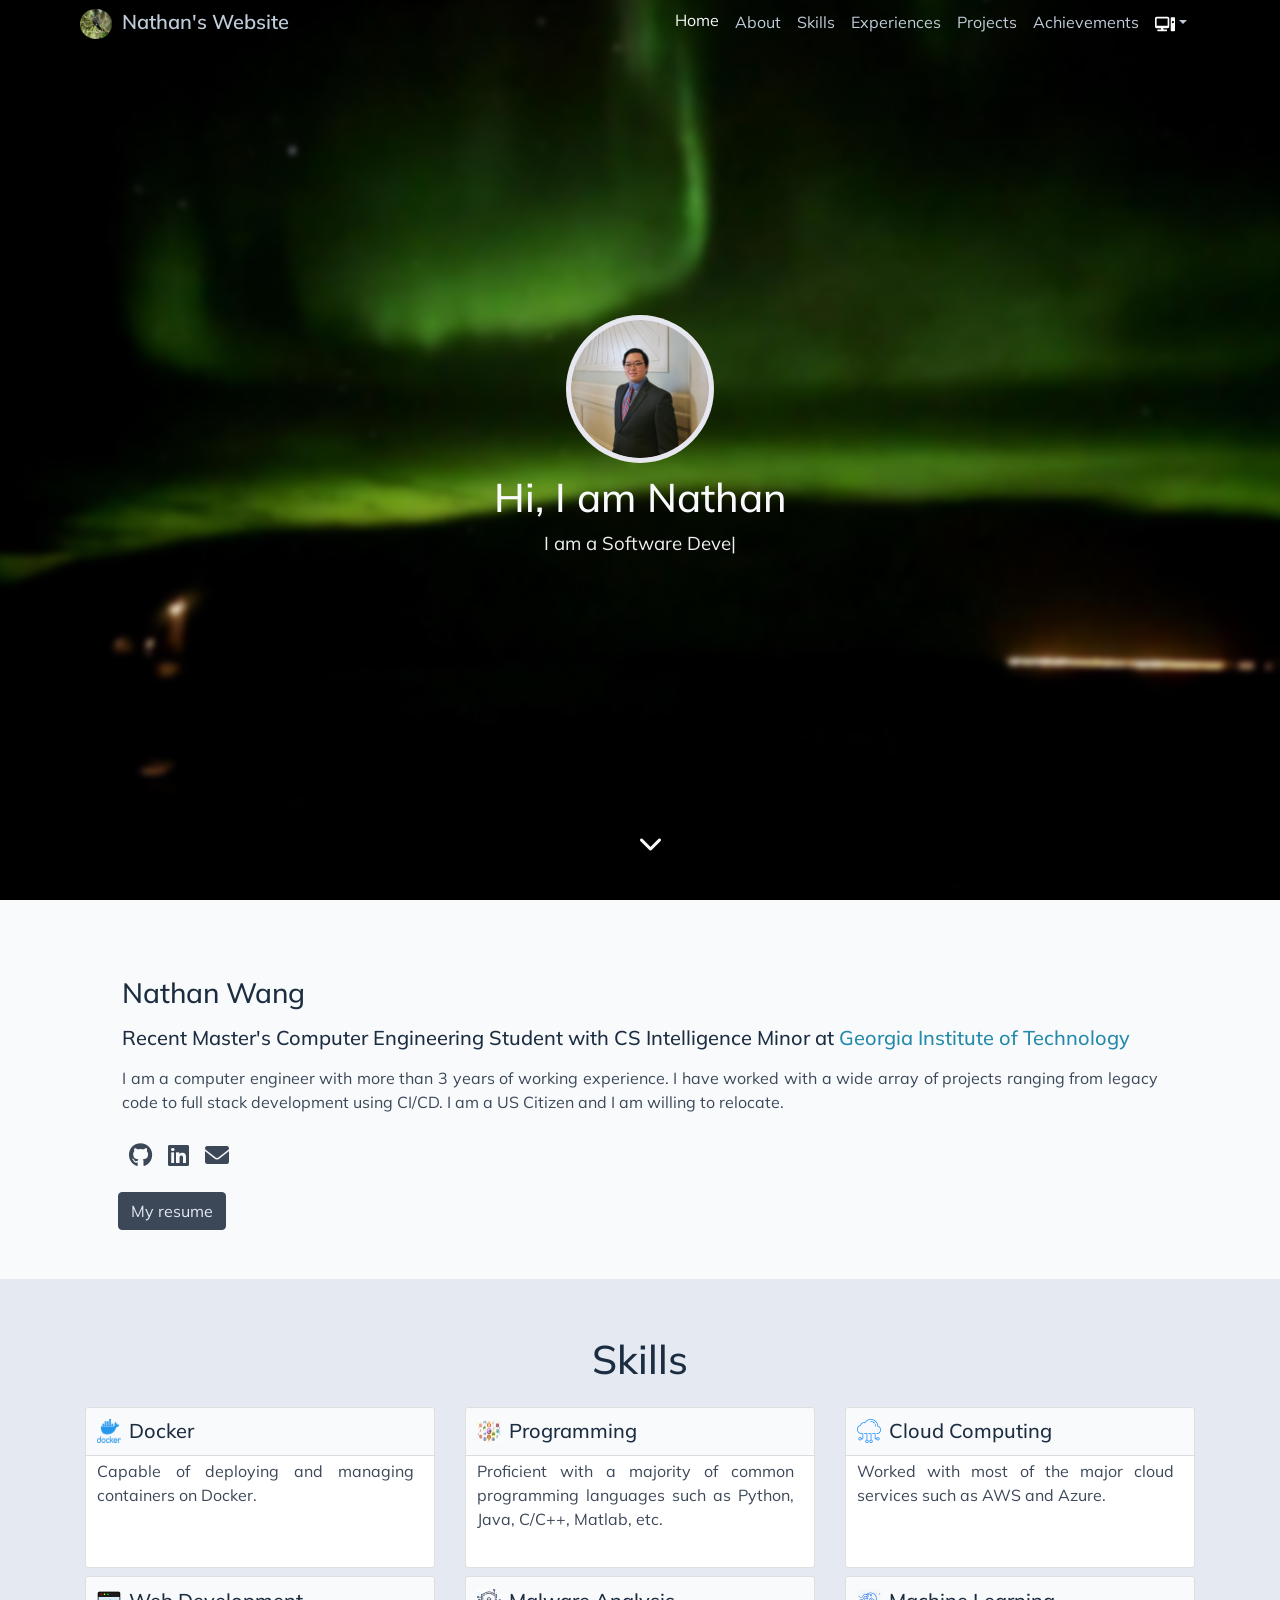
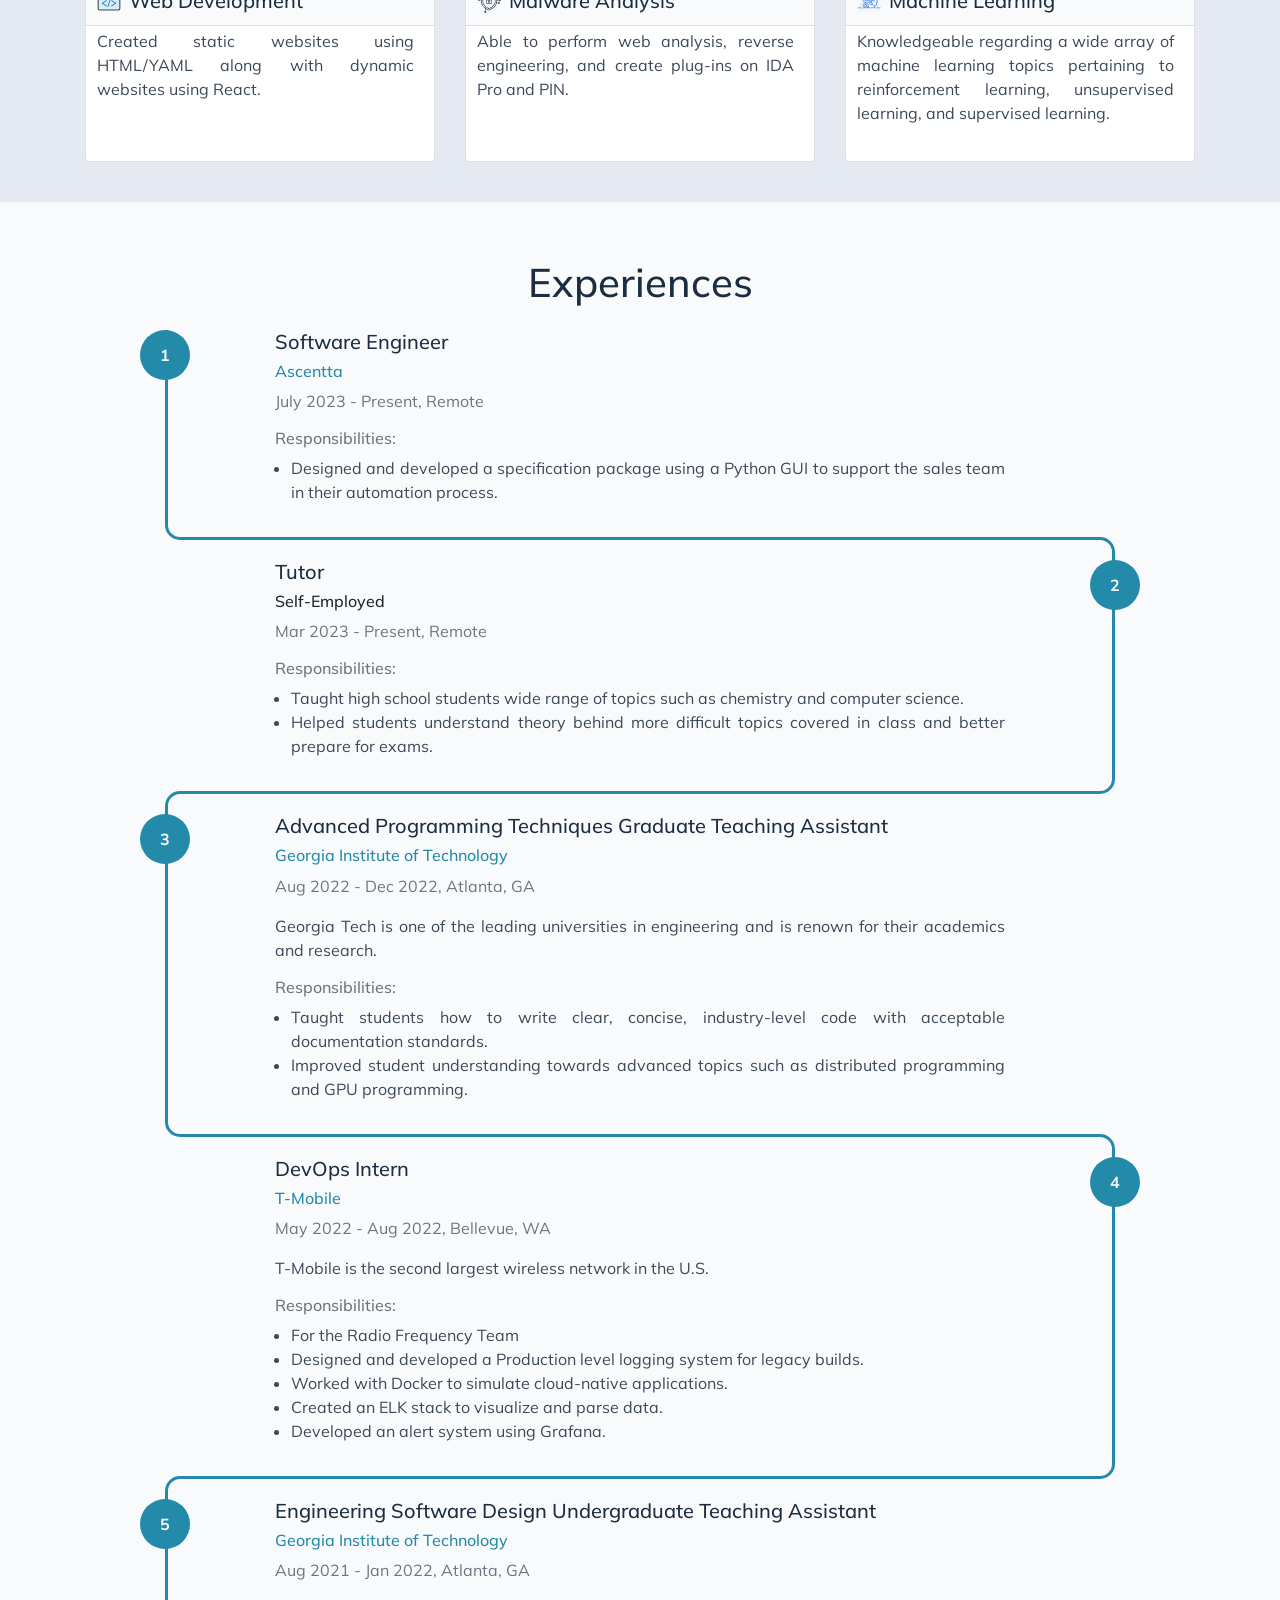
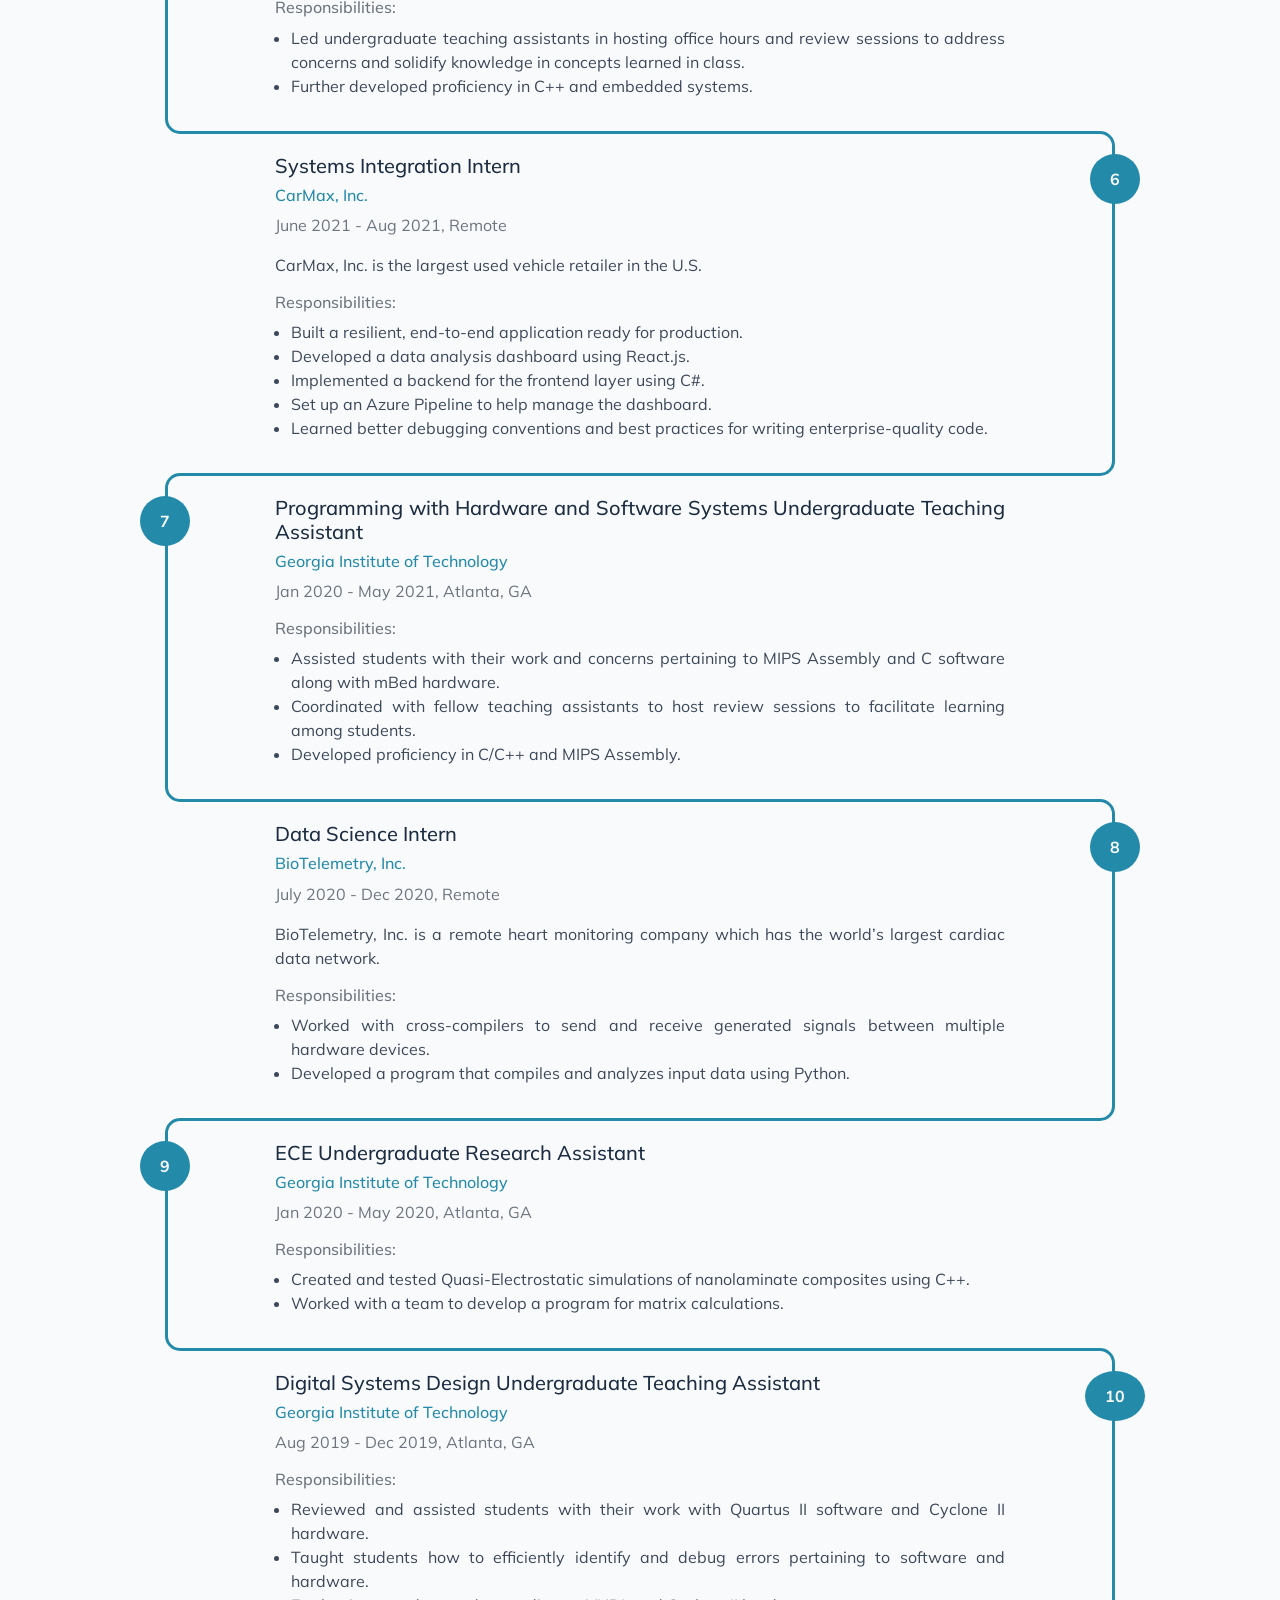
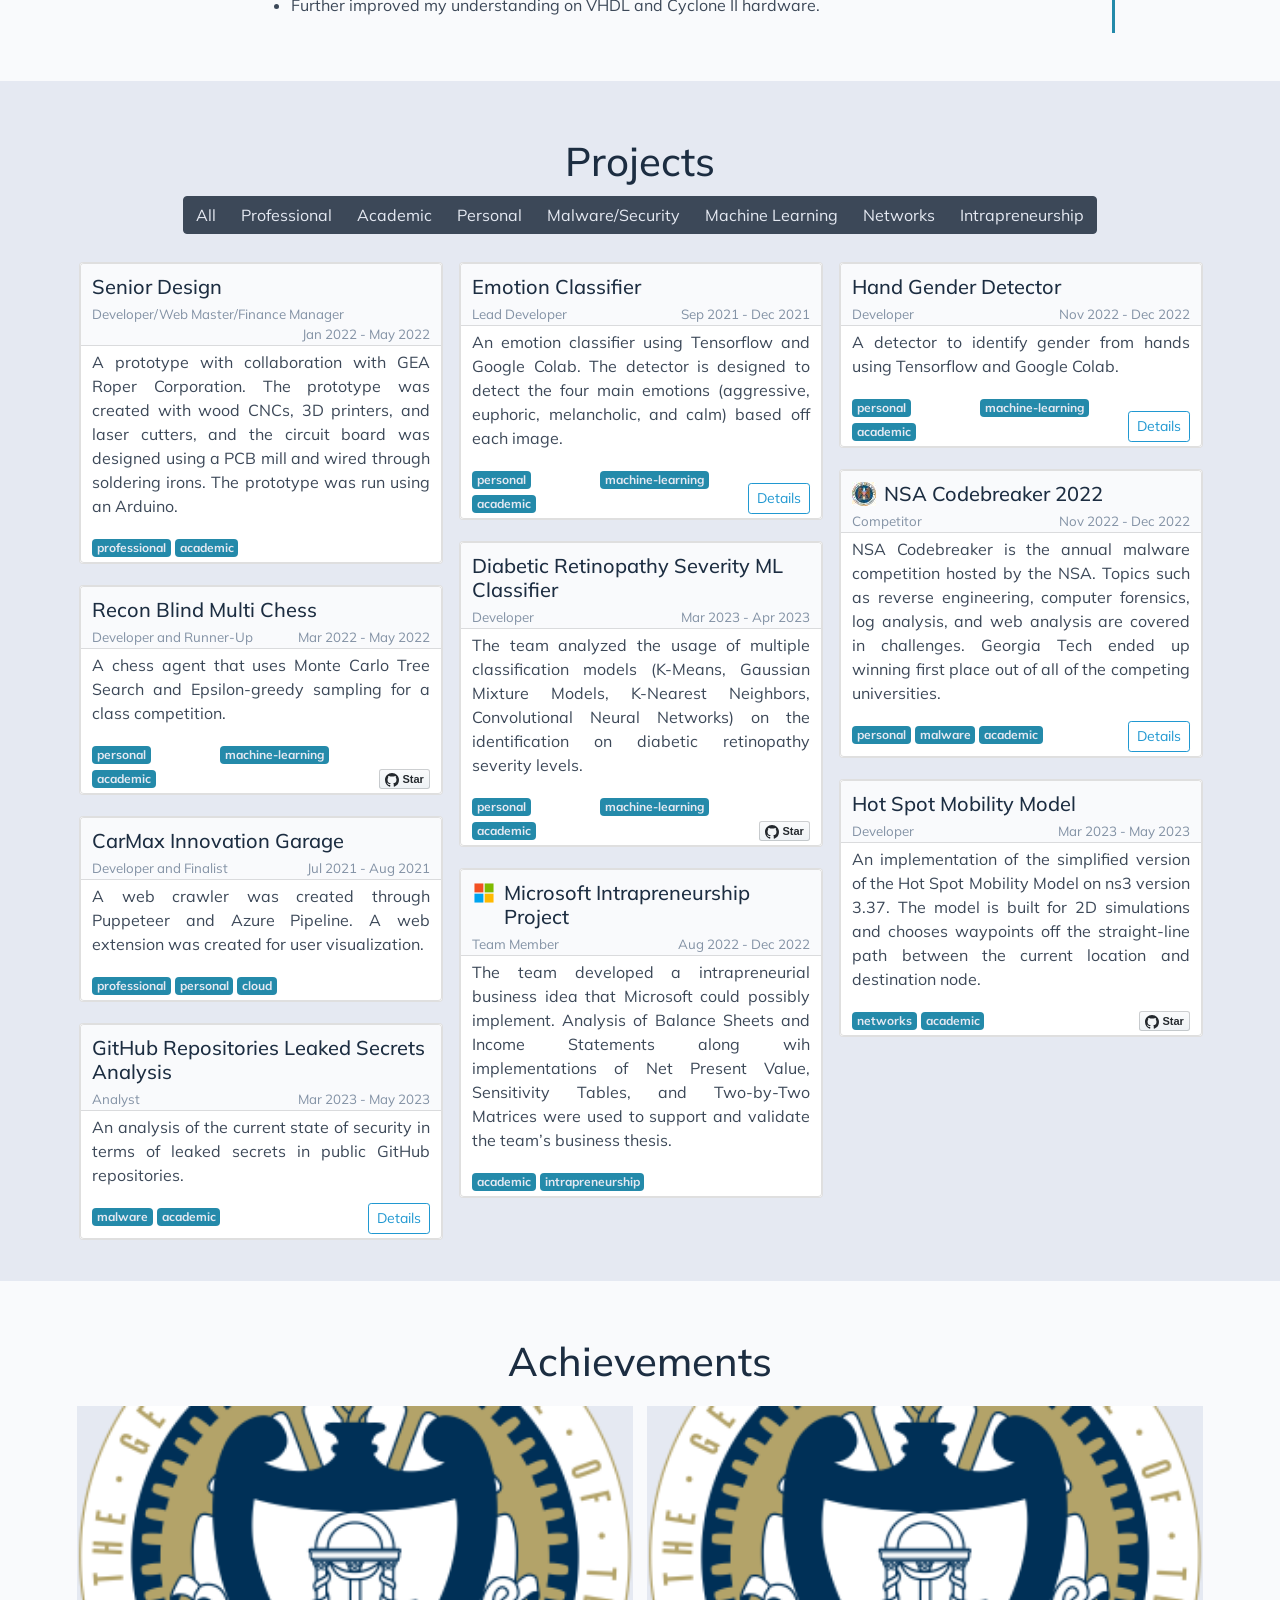
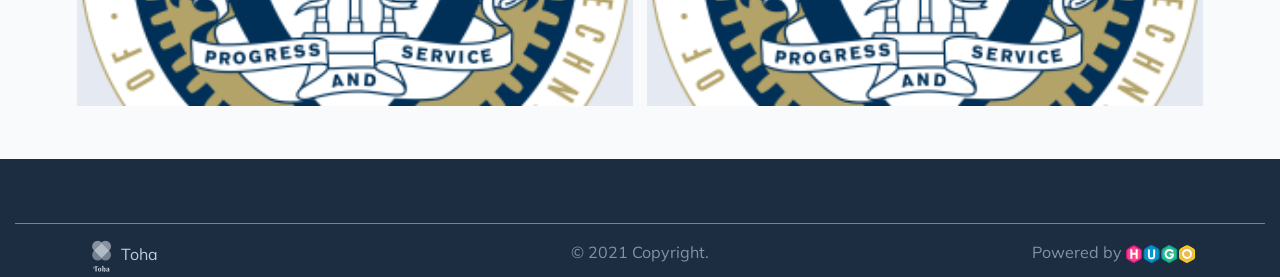
==== index.html @ 693c5c73 "deploy: 61452f3cb248d9420b9d57456818d7041def60a8" ====
<!doctype html><html lang=en><head><meta name=generator content="Hugo 0.77.0"><title>Nathan's Website</title><meta name=description content="Website of Nathan Wang."><meta charset=utf-8><meta name=viewport content="width=device-width,initial-scale=1"><meta http-equiv=x-ua-compatible content="ie=edge"><link rel=stylesheet href=/css/bootstrap.min.css><link rel=stylesheet href=/css/layouts/main.css><link rel=stylesheet href=/css/navigators/navbar.css><link rel=stylesheet href=/css/plyr.css><link rel=stylesheet href=/css/flag-icon.min.css><link rel=stylesheet href="https://fonts.googleapis.com/css2?family=Muli:wght@300;400;500;600"><link rel=stylesheet href=/fontawesome/css/all.min.css><link rel=stylesheet href=/css/colortheme/colortheme.css><meta property="og:title" content="Nathan's Website"><meta property="og:type" content="website"><meta property="og:description" content="Website of Nathan Wang."><meta property="og:image" content="https://hugo-toha.github.io/images/NathanWang.png"><meta property="og:url" content="https://hugo-toha.github.io"><link rel=stylesheet href=/css/sections/home.css><link rel=stylesheet href=/css/sections/about.css><link rel=stylesheet href=/css/sections/skills.css><link rel=stylesheet href=/css/sections/experiences.css><link rel=stylesheet href=/css/sections/education.css><link rel=stylesheet href=/css/sections/projects.css><link rel=stylesheet href=/css/sections/recent-posts.css><link rel=stylesheet href=/css/sections/achievements.css><link rel=stylesheet href=/css/sections/accomplishments.css><link rel=stylesheet href=/css/sections/publications.css><link rel=stylesheet href=/css/style.css></head><body data-spy=scroll data-target=#top-navbar data-offset=100><nav class="navbar navbar-expand-xl top-navbar initial-navbar" id=top-navbar><div class=container><a class=navbar-brand href=/><img src=/images/Logo_hudbcbc027f561d0ef7b8ae7f71f9dc200_5553279_42x0_resize_box_2.png id=logo alt=Logo>
Nathan's Website</a>
<button class="navbar-toggler navbar-dark" id=navbar-toggler type=button data-toggle=collapse data-target=#top-nav-items aria-label=menu>
<span class=navbar-toggler-icon></span></button><div class="collapse navbar-collapse dynamic-navbar" id=top-nav-items><ul class="navbar-nav ml-auto"><li class=nav-item><a class=nav-link href=#home>Home</a></li><li class=nav-item><a class=nav-link href=#about>About</a></li><li class=nav-item><a class=nav-link href=#skills>Skills</a></li><li class=nav-item><a class=nav-link href=#experiences>Experiences</a></li><li class=nav-item><a class=nav-link href=#projects>Projects</a></li><li class=nav-item><a class=nav-link href=#achievements>Achievements</a></li><li class="nav-item dropdown"><div id=theme-initialization style=display:none default-theme=system></div><a class="nav-link dropdown-toggle" href=# id=themeSelector role=button data-toggle=dropdown aria-haspopup=true aria-expanded=false><img id=navbar-theme-icon-svg src=/icons/moon-svgrepo-com.svg width=20></a><div class="dropdown-menu dropdown-menu-icons-only" aria-labelledby=themeSelector><a class="dropdown-item nav-link" href=# onclick=enableLightTheme()><img class=menu-icon-center src=/icons/sun-svgrepo-com.svg width=20></a>
<a class="dropdown-item nav-link" href=# onclick=enableDarkTheme()><img class=menu-icon-center src=/icons/moon-svgrepo-com.svg width=20></a>
<a class="dropdown-item nav-link" href=# onclick=useSystemTheme()><img class=menu-icon-center src=/icons/computer-svgrepo-com.svg width=20></a></div></li></ul></div></div><img src=/images/Logo_hudbcbc027f561d0ef7b8ae7f71f9dc200_5553279_42x0_resize_box_2.png class=d-none id=main-logo alt=Logo>
<img src=/images/Logo_hudbcbc027f561d0ef7b8ae7f71f9dc200_5553279_42x0_resize_box_2.png class=d-none id=inverted-logo alt="Inverted Logo"></nav><div class="container-fluid home" id=home><style>#homePageBackgroundImageDivStyled{background-image:url(/images/Background_hud86f7923899b828c5a2c0a5d57c6de98_749565_500x0_resize_q75_box.jpg)}@media(min-width:500px) and (max-width:800px){#homePageBackgroundImageDivStyled{background-image:url(/images/Background_hud86f7923899b828c5a2c0a5d57c6de98_749565_800x0_resize_q75_box.jpg)}}@media(min-width:801px) and (max-width:1200px){#homePageBackgroundImageDivStyled{background-image:url(/images/Background_hud86f7923899b828c5a2c0a5d57c6de98_749565_1200x0_resize_q75_box.jpg)}}@media(min-width:1201px) and (max-width:1500px){#homePageBackgroundImageDivStyled{background-image:url(/images/Background_hud86f7923899b828c5a2c0a5d57c6de98_749565_1500x0_resize_q75_box.jpg)}}@media(min-width:1501px){#homePageBackgroundImageDivStyled{background-image:url(/images/Background.jpg)}}</style><span class=on-the-fly-behavior></span><div id=homePageBackgroundImageDivStyled class="background container-fluid"></div><div class="container content text-center"><img src=/images/NathanWang_hu78671f4b8128017d5347c42bbc5263cf_1202153_148x148_fit_box_2.png class="rounded-circle mx-auto d-block img-fluid" alt="Author Image"><h1 class=greeting>Hi, I am Nathan</h1><div class=typing-carousel><span id=ityped class=ityped></span><span class=ityped-cursor></span></div><ul id=typing-carousel-data><li>I am a Software Developer</li><li>I designed with Full Stack</li><li>I worked with System Integrations</li><li>I deployed with Cloud Services</li><li>I am proficient with Reverse Malware Techniques</li></ul><a href=#about aria-label="Read More - Nathan"><i class="arrow bounce fa fa-chevron-down"></i></a></div></div><div class="container-fluid section-holder d-flex bg-white"><div class="container anchor p-lg-5 about-section" id=about><div class="row pt-sm-2 pt-md-4 align-self-center"><div class=col-sm-12><h3 class=p-1>Nathan Wang</h3><h5 class=p-1>Recent Master's Computer Engineering Student with CS Intelligence Minor
at <a href=https://www.ece.gatech.edu title="Georgia Institute of Technology" target=_blank rel=noopener>Georgia Institute of Technology</a></h5><p class="p-1 text-justify">I am a computer engineer with more than 3 years of working experience. I have worked with a wide array of projects ranging from legacy code to full stack development using CI/CD. I am a US Citizen and I am willing to relocate.</p><div class="text-container ml-auto"><ul class="social-link d-flex"><li><a href=https://github.com/Nathan-Wang-GT title=Github target=_blank rel=noopener><i class="fab fa-github"></i></a></li><li><a href=https://www.linkedin.com/in/nathanwang-gt/ title=LinkedIn target=_blank rel=noopener><i class="fab fa-linkedin"></i></a></li><li><a href=mailto:nywang08@gmail.com title=Email target=_blank rel=noopener><i class="fa-solid fa-envelope"></i></a></li></ul></div><a href=/Nathans_One_Page_Resume.pdf title="My resume" target=#><button class="btn btn-dark">My resume</button></a></div><div class="col-sm-6 pt-5 pl-md-4 pl-sm-3 pt-sm-0"><div class=row></div></div></div></div></div><div class="container-fluid section-holder d-flex bg-dimmed"><div class="container-fluid anchor pb-5 skills-section"><h1 class=text-center><span id=skills></span>Skills</h1><div class="container d-flex-block"><div class=row id=primary-skills><div class="col-xs-12 col-sm-6 col-lg-4 pt-2"><a class=skill-card-link href=https://www.docker.com title=Docker target=_blank rel=noopener><div class=card><div class="card-head d-flex"><img class=card-img-xs src=/images/Docker_hu205ab5fb047acea019d2e0c21ff2c6b4_13580_24x24_fit_box_2.png alt=Docker><h5 class=card-title>Docker</h5></div><div class=card-body><p class=card-text>Capable of deploying and managing containers on Docker.</p></div></div></a></div><div class="col-xs-12 col-sm-6 col-lg-4 pt-2"><a class=skill-card-link><div class=card><div class="card-head d-flex"><img class=card-img-xs src=/images/Programming_hu1ded4c0a1ec1d1b07ca395a798425734_158536_24x24_fit_q75_box.jpeg alt=Programming><h5 class=card-title>Programming</h5></div><div class=card-body><p class=card-text>Proficient with a majority of common programming languages such as Python, Java, C/C++, Matlab, etc.</p></div></div></a></div><div class="col-xs-12 col-sm-6 col-lg-4 pt-2"><a class=skill-card-link><div class=card><div class="card-head d-flex"><img class=card-img-xs src=/images/Cloud_hud48e4de5080f2c0ce5cfa5ad3ae06734_7783_24x24_fit_box_2.png alt="Cloud Computing"><h5 class=card-title>Cloud Computing</h5></div><div class=card-body><p class=card-text>Worked with most of the major cloud services such as AWS and Azure.</p></div></div></a></div><div class="col-xs-12 col-sm-6 col-lg-4 pt-2"><a class=skill-card-link><div class=card><div class="card-head d-flex"><img class=card-img-xs src=/images/WebDev_hu0828e7cbbac292b930ea31346b7b7478_7835_24x24_fit_box_2.png alt="Web Development"><h5 class=card-title>Web Development</h5></div><div class=card-body><p class=card-text>Created static websites using HTML/YAML along with dynamic websites using React.</p></div></div></a></div><div class="col-xs-12 col-sm-6 col-lg-4 pt-2"><a class=skill-card-link><div class=card><div class="card-head d-flex"><img class=card-img-xs src=/images/Malware_hu7c3342d6520ed873b6c47b6ab093b657_5782_24x24_fit_q75_box.jpg alt="Malware Analysis"><h5 class=card-title>Malware Analysis</h5></div><div class=card-body><p class=card-text>Able to perform web analysis, reverse engineering, and create plug-ins on IDA Pro and PIN.</p></div></div></a></div><div class="col-xs-12 col-sm-6 col-lg-4 pt-2"><a class=skill-card-link><div class=card><div class="card-head d-flex"><img class=card-img-xs src=/images/ml_hu7ebead2c77cc476a7078fa34aefa5957_58884_24x24_fit_box_2.png alt="Machine Learning"><h5 class=card-title>Machine Learning</h5></div><div class=card-body><p class=card-text>Knowledgeable regarding a wide array of machine learning topics pertaining to reinforcement learning, unsupervised learning, and supervised learning.</p></div></div></a></div></div></div></div></div><div class="container-fluid section-holder d-flex bg-white"><div class="container-fluid anchor pb-5 experiences-section"><h1 class=text-center><span id=experiences></span>Experiences</h1><div class="container timeline text-justify"><div class="row align-items-center d-flex"><div class="col-1 col-lg-2 text-center vertical-line d-inline-flex justify-content-center"><div class="circle font-weight-bold">1</div></div><div class="col-10 col-lg-8"><div class=experience-entry-heading><h5>Software Engineer</h5><h6><a href=https://www.ascentta.com title=Ascentta target=_blank rel=noopener>Ascentta</a></h6><p class=text-muted>July 2023 - Present,
Remote</p></div><p></p><h6 class=text-muted>Responsibilities:</h6><ul class=justify-content-around><li>Designed and developed a specification package using a Python GUI to support the sales team in their automation process.</li></ul></div></div><div class="row horizontal-line"><div class="col-1 col-lg-2 timeline-side-div"><div class=corner></div></div><div class="col-10 col-lg-8"><hr></div><div class="col-1 col-lg-2 timeline-side-div"><div class=corner></div></div></div><div class="row align-items-center justify-content-end d-flex"><div class="col-10 col-lg-8"><div class=experience-entry-heading><h5>Tutor</h5><h6>Self-Employed</h6><p class=text-muted>Mar 2023 - Present,
Remote</p></div><p></p><h6 class=text-muted>Responsibilities:</h6><ul class=justify-content-around><li>Taught high school students wide range of topics such as chemistry and computer science.</li><li>Helped students understand theory behind more difficult topics covered in class and better prepare for exams.</li></ul></div><div class="col-1 col-lg-2 text-center vertical-line d-inline-flex justify-content-center"><div class="circle font-weight-bold">2</div></div></div><div class="row horizontal-line"><div class="col-1 col-lg-2 timeline-side-div"><div class=corner></div></div><div class="col-10 col-lg-8"><hr></div><div class="col-1 col-lg-2 timeline-side-div"><div class=corner></div></div></div><div class="row align-items-center d-flex"><div class="col-1 col-lg-2 text-center vertical-line d-inline-flex justify-content-center"><div class="circle font-weight-bold">3</div></div><div class="col-10 col-lg-8"><div class=experience-entry-heading><h5>Advanced Programming Techniques Graduate Teaching Assistant</h5><h6><a href=https://www.ece.gatech.edu/courses/course_outline/ECE6122 title="Georgia Institute of Technology" target=_blank rel=noopener>Georgia Institute of Technology</a></h6><p class=text-muted>Aug 2022 - Dec 2022,
Atlanta, GA</p></div><p>Georgia Tech is one of the leading universities in engineering and is renown for their academics and research.</p><h6 class=text-muted>Responsibilities:</h6><ul class=justify-content-around><li>Taught students how to write clear, concise, industry-level code with acceptable documentation standards.</li><li>Improved student understanding towards advanced topics such as distributed programming and GPU programming.</li></ul></div></div><div class="row horizontal-line"><div class="col-1 col-lg-2 timeline-side-div"><div class=corner></div></div><div class="col-10 col-lg-8"><hr></div><div class="col-1 col-lg-2 timeline-side-div"><div class=corner></div></div></div><div class="row align-items-center justify-content-end d-flex"><div class="col-10 col-lg-8"><div class=experience-entry-heading><h5>DevOps Intern</h5><h6><a href=https://www.t-mobile.com title=T-Mobile target=_blank rel=noopener>T-Mobile</a></h6><p class=text-muted>May 2022 - Aug 2022,
Bellevue, WA</p></div><p>T-Mobile is the second largest wireless network in the U.S.</p><h6 class=text-muted>Responsibilities:</h6><ul class=justify-content-around><li>For the Radio Frequency Team</li><li>Designed and developed a Production level logging system for legacy builds.</li><li>Worked with Docker to simulate cloud-native applications.</li><li>Created an ELK stack to visualize and parse data.</li><li>Developed an alert system using Grafana.</li></ul></div><div class="col-1 col-lg-2 text-center vertical-line d-inline-flex justify-content-center"><div class="circle font-weight-bold">4</div></div></div><div class="row horizontal-line"><div class="col-1 col-lg-2 timeline-side-div"><div class=corner></div></div><div class="col-10 col-lg-8"><hr></div><div class="col-1 col-lg-2 timeline-side-div"><div class=corner></div></div></div><div class="row align-items-center d-flex"><div class="col-1 col-lg-2 text-center vertical-line d-inline-flex justify-content-center"><div class="circle font-weight-bold">5</div></div><div class="col-10 col-lg-8"><div class=experience-entry-heading><h5>Engineering Software Design Undergraduate Teaching Assistant</h5><h6><a href=https://www.ece.gatech.edu/courses/course_outline/ECE2036 title="Georgia Institute of Technology" target=_blank rel=noopener>Georgia Institute of Technology</a></h6><p class=text-muted>Aug 2021 - Jan 2022,
Atlanta, GA</p></div><p></p><h6 class=text-muted>Responsibilities:</h6><ul class=justify-content-around><li>Led undergraduate teaching assistants in hosting office hours and review sessions to address concerns and solidify knowledge in concepts learned in class.</li><li>Further developed proficiency in C++ and embedded systems.</li></ul></div></div><div class="row horizontal-line"><div class="col-1 col-lg-2 timeline-side-div"><div class=corner></div></div><div class="col-10 col-lg-8"><hr></div><div class="col-1 col-lg-2 timeline-side-div"><div class=corner></div></div></div><div class="row align-items-center justify-content-end d-flex"><div class="col-10 col-lg-8"><div class=experience-entry-heading><h5>Systems Integration Intern</h5><h6><a href=https://www.carmax.com title="CarMax, Inc." target=_blank rel=noopener>CarMax, Inc.</a></h6><p class=text-muted>June 2021 - Aug 2021,
Remote</p></div><p>CarMax, Inc. is the largest used vehicle retailer in the U.S.</p><h6 class=text-muted>Responsibilities:</h6><ul class=justify-content-around><li>Built a resilient, end-to-end application ready for production.</li><li>Developed a data analysis dashboard using React.js.</li><li>Implemented a backend for the frontend layer using C#.</li><li>Set up an Azure Pipeline to help manage the dashboard.</li><li>Learned better debugging conventions and best practices for writing enterprise-quality code.</li></ul></div><div class="col-1 col-lg-2 text-center vertical-line d-inline-flex justify-content-center"><div class="circle font-weight-bold">6</div></div></div><div class="row horizontal-line"><div class="col-1 col-lg-2 timeline-side-div"><div class=corner></div></div><div class="col-10 col-lg-8"><hr></div><div class="col-1 col-lg-2 timeline-side-div"><div class=corner></div></div></div><div class="row align-items-center d-flex"><div class="col-1 col-lg-2 text-center vertical-line d-inline-flex justify-content-center"><div class="circle font-weight-bold">7</div></div><div class="col-10 col-lg-8"><div class=experience-entry-heading><h5>Programming with Hardware and Software Systems Undergraduate Teaching Assistant</h5><h6><a href=https://www.ece.gatech.edu/courses/course_outline/ECE2035 title="Georgia Institute of Technology" target=_blank rel=noopener>Georgia Institute of Technology</a></h6><p class=text-muted>Jan 2020 - May 2021,
Atlanta, GA</p></div><p></p><h6 class=text-muted>Responsibilities:</h6><ul class=justify-content-around><li>Assisted students with their work and concerns pertaining to MIPS Assembly and C software along with mBed hardware.</li><li>Coordinated with fellow teaching assistants to host review sessions to facilitate learning among students.</li><li>Developed proficiency in C/C++ and MIPS Assembly.</li></ul></div></div><div class="row horizontal-line"><div class="col-1 col-lg-2 timeline-side-div"><div class=corner></div></div><div class="col-10 col-lg-8"><hr></div><div class="col-1 col-lg-2 timeline-side-div"><div class=corner></div></div></div><div class="row align-items-center justify-content-end d-flex"><div class="col-10 col-lg-8"><div class=experience-entry-heading><h5>Data Science Intern</h5><h6><a href=https://www.gobio.com title="BioTelemetry, Inc." target=_blank rel=noopener>BioTelemetry, Inc.</a></h6><p class=text-muted>July 2020 - Dec 2020,
Remote</p></div><p>BioTelemetry, Inc. is a remote heart monitoring company which has the world&rsquo;s largest cardiac data network.</p><h6 class=text-muted>Responsibilities:</h6><ul class=justify-content-around><li>Worked with cross-compilers to send and receive generated signals between multiple hardware devices.</li><li>Developed a program that compiles and analyzes input data using Python.</li></ul></div><div class="col-1 col-lg-2 text-center vertical-line d-inline-flex justify-content-center"><div class="circle font-weight-bold">8</div></div></div><div class="row horizontal-line"><div class="col-1 col-lg-2 timeline-side-div"><div class=corner></div></div><div class="col-10 col-lg-8"><hr></div><div class="col-1 col-lg-2 timeline-side-div"><div class=corner></div></div></div><div class="row align-items-center d-flex"><div class="col-1 col-lg-2 text-center vertical-line d-inline-flex justify-content-center"><div class="circle font-weight-bold">9</div></div><div class="col-10 col-lg-8"><div class=experience-entry-heading><h5>ECE Undergraduate Research Assistant</h5><h6><a href=https://www.gatech.edu title="Georgia Institute of Technology" target=_blank rel=noopener>Georgia Institute of Technology</a></h6><p class=text-muted>Jan 2020 - May 2020,
Atlanta, GA</p></div><p></p><h6 class=text-muted>Responsibilities:</h6><ul class=justify-content-around><li>Created and tested Quasi-Electrostatic simulations of nanolaminate composites using C++.</li><li>Worked with a team to develop a program for matrix calculations.</li></ul></div></div><div class="row horizontal-line"><div class="col-1 col-lg-2 timeline-side-div"><div class=corner></div></div><div class="col-10 col-lg-8"><hr></div><div class="col-1 col-lg-2 timeline-side-div"><div class=corner></div></div></div><div class="row align-items-center justify-content-end d-flex"><div class="col-10 col-lg-8"><div class=experience-entry-heading><h5>Digital Systems Design Undergraduate Teaching Assistant</h5><h6><a href=https://www.ece.gatech.edu/courses/course_outline/ECE2031 title="Georgia Institute of Technology" target=_blank rel=noopener>Georgia Institute of Technology</a></h6><p class=text-muted>Aug 2019 - Dec 2019,
Atlanta, GA</p></div><p></p><h6 class=text-muted>Responsibilities:</h6><ul class=justify-content-around><li>Reviewed and assisted students with their work with Quartus II software and Cyclone II hardware.</li><li>Taught students how to efficiently identify and debug errors pertaining to software and hardware.</li><li>Further improved my understanding on VHDL and Cyclone II hardware.</li></ul></div><div class="col-1 col-lg-2 text-center vertical-line d-inline-flex justify-content-center"><div class="circle font-weight-bold">10</div></div></div></div></div></div><div class="container-fluid section-holder d-flex bg-dimmed"><div class="container-fluid anchor pb-5 projects-section" id=projects><h1 class=text-center><span id=projects></span>Projects</h1><div class="container ml-auto text-center"><div class="btn-group flex-wrap" role=group id=project-filter-buttons><button type=button class="btn btn-dark project-filtr-control" data-filter=all>
All</button>
<button type=button class="btn btn-dark project-filtr-control" data-filter=professional>
Professional</button>
<button type=button class="btn btn-dark project-filtr-control" data-filter=academic>
Academic</button>
<button type=button class="btn btn-dark project-filtr-control" data-filter=personal>
Personal</button>
<button type=button class="btn btn-dark project-filtr-control" data-filter=malware>
Malware/Security</button>
<button type=button class="btn btn-dark project-filtr-control" data-filter=machine-learning>
Machine Learning</button>
<button type=button class="btn btn-dark project-filtr-control" data-filter=networks>
Networks</button>
<button type=button class="btn btn-dark project-filtr-control" data-filter=intrapreneurship>
Intrapreneurship</button></div></div><div class="container filtr-projects"><div class=row id=project-card-holder><div class="col-sm-12 col-md-6 col-lg-4 p-2 filtr-item" data-category="all, professional,academic"><div class="card mt-1"><div class=card><a class=card-header href=javascript:void(0)><div><div class=d-flex><h5 class="card-title mb-0">Senior Design</h5></div><div class=sub-title><span>Developer/Web Master/Finance Manager</span>
<span>Jan 2022 - May 2022</span></div></div></a><div class="card-body text-justify pt-1 pb-1"><p>A prototype with collaboration with GEA Roper Corporation. The prototype was created with wood CNCs, 3D printers, and laser cutters, and the circuit board was designed using a PCB mill and wired through soldering irons. The prototype was run using an Arduino.</p><div class=project-card-footer><div class=project-tags-holder><span class="badge btn-info">professional</span>
<span class="badge btn-info">academic</span></div><div class=project-btn-holder></div></div></div></div></div></div><div class="col-sm-12 col-md-6 col-lg-4 p-2 filtr-item" data-category="all, personal,machine-learning,academic"><div class="card mt-1"><div class=card><a class=card-header href=https://nathan-wang-gt.github.io/creAItivity.github-io/ target=_blank rel=noopener><div><div class=d-flex><h5 class="card-title mb-0">Emotion Classifier</h5></div><div class=sub-title><span>Lead Developer</span>
<span>Sep 2021 - Dec 2021</span></div></div></a><div class="card-body text-justify pt-1 pb-1"><p>An emotion classifier using Tensorflow and Google Colab. The detector is designed to detect the four main emotions (aggressive, euphoric, melancholic, and calm) based off each image.</p><div class=project-card-footer><div class=project-tags-holder><span class="badge btn-info">personal</span>
<span class="badge btn-info">machine-learning</span>
<span class="badge btn-info">academic</span></div><div class=project-btn-holder><span><a class="btn btn-outline-info btn-sm" href=https://nathan-wang-gt.github.io/creAItivity.github-io/ target=#>Details</a></span></div></div></div></div></div></div><div class="col-sm-12 col-md-6 col-lg-4 p-2 filtr-item" data-category="all, personal,machine-learning,academic"><div class="card mt-1"><div class=card><a class=card-header href="https://drive.google.com/drive/folders/1eDKEOAYxqghXMpEOV-KEUV7an_nAVjFy?usp=sharing" target=_blank rel=noopener><div><div class=d-flex><h5 class="card-title mb-0">Hand Gender Detector</h5></div><div class=sub-title><span>Developer</span>
<span>Nov 2022 - Dec 2022</span></div></div></a><div class="card-body text-justify pt-1 pb-1"><p>A detector to identify gender from hands using Tensorflow and Google Colab.</p><div class=project-card-footer><div class=project-tags-holder><span class="badge btn-info">personal</span>
<span class="badge btn-info">machine-learning</span>
<span class="badge btn-info">academic</span></div><div class=project-btn-holder><span><a class="btn btn-outline-info btn-sm" href="https://drive.google.com/drive/folders/1eDKEOAYxqghXMpEOV-KEUV7an_nAVjFy?usp=sharing" target=#>Details</a></span></div></div></div></div></div></div><div class="col-sm-12 col-md-6 col-lg-4 p-2 filtr-item" data-category="all, personal,machine-learning,academic"><div class="card mt-1"><div class=card><a class=card-header href=https://github.com/Nathan-Wang-GT/ReconChess target=_blank rel=noopener><div><div class=d-flex><h5 class="card-title mb-0">Recon Blind Multi Chess</h5></div><div class=sub-title><span>Developer and Runner-Up</span>
<span>Mar 2022 - May 2022</span></div></div></a><div class="card-body text-justify pt-1 pb-1"><p>A chess agent that uses Monte Carlo Tree Search and Epsilon-greedy sampling for a class competition.</p><div class=project-card-footer><div class=project-tags-holder><span class="badge btn-info">personal</span>
<span class="badge btn-info">machine-learning</span>
<span class="badge btn-info">academic</span></div><div class=project-btn-holder><a class="github-button-inactive project-btn" href=https://github.com/Nathan-Wang-GT/ReconChess data-icon=octicon-standard data-show-count=true aria-label="Star Recon Blind Multi Chess">Star</a></div></div></div></div></div></div><div class="col-sm-12 col-md-6 col-lg-4 p-2 filtr-item" data-category="all, personal,machine-learning,academic"><div class="card mt-1"><div class=card><a class=card-header href=https://github.com/DamianHuerta/ECE8803FinalProject.git target=_blank rel=noopener><div><div class=d-flex><h5 class="card-title mb-0">Diabetic Retinopathy Severity ML Classifier</h5></div><div class=sub-title><span>Developer</span>
<span>Mar 2023 - Apr 2023</span></div></div></a><div class="card-body text-justify pt-1 pb-1"><p>The team analyzed the usage of multiple classification models (K-Means, Gaussian Mixture Models, K-Nearest Neighbors, Convolutional Neural Networks) on the identification on diabetic retinopathy severity levels.</p><div class=project-card-footer><div class=project-tags-holder><span class="badge btn-info">personal</span>
<span class="badge btn-info">machine-learning</span>
<span class="badge btn-info">academic</span></div><div class=project-btn-holder><a class="github-button-inactive project-btn" href=https://github.com/DamianHuerta/ECE8803FinalProject.git data-icon=octicon-standard data-show-count=true aria-label="Star Diabetic Retinopathy Severity ML Classifier">Star</a></div></div></div></div></div></div><div class="col-sm-12 col-md-6 col-lg-4 p-2 filtr-item" data-category="all, personal,malware,academic"><div class="card mt-1"><div class=card><a class=card-header href=https://nsa-codebreaker.org/leaderboard target=_blank rel=noopener><div><div class=d-flex><img class=card-img-xs src=/images/Codebreaker_hu8fca9402398f0facb95acf18affc4307_249976_24x24_fit_q75_box.jpeg alt="NSA Codebreaker 2022"><h5 class="card-title mb-0">NSA Codebreaker 2022</h5></div><div class=sub-title><span>Competitor</span>
<span>Nov 2022 - Dec 2022</span></div></div></a><div class="card-body text-justify pt-1 pb-1"><p>NSA Codebreaker is the annual malware competition hosted by the NSA. Topics such as reverse engineering, computer forensics, log analysis, and web analysis are covered in challenges. Georgia Tech ended up winning first place out of all of the competing universities.</p><div class=project-card-footer><div class=project-tags-holder><span class="badge btn-info">personal</span>
<span class="badge btn-info">malware</span>
<span class="badge btn-info">academic</span></div><div class=project-btn-holder><span><a class="btn btn-outline-info btn-sm" href=https://nsa-codebreaker.org/leaderboard target=#>Details</a></span></div></div></div></div></div></div><div class="col-sm-12 col-md-6 col-lg-4 p-2 filtr-item" data-category="all, professional,personal,cloud"><div class="card mt-1"><div class=card><a class=card-header href=javascript:void(0)><div><div class=d-flex><h5 class="card-title mb-0">CarMax Innovation Garage</h5></div><div class=sub-title><span>Developer and Finalist</span>
<span>Jul 2021 - Aug 2021</span></div></div></a><div class="card-body text-justify pt-1 pb-1"><p>A web crawler was created through Puppeteer and Azure Pipeline. A web extension was created for user visualization.</p><div class=project-card-footer><div class=project-tags-holder><span class="badge btn-info">professional</span>
<span class="badge btn-info">personal</span>
<span class="badge btn-info">cloud</span></div><div class=project-btn-holder></div></div></div></div></div></div><div class="col-sm-12 col-md-6 col-lg-4 p-2 filtr-item" data-category="all, academic,intrapreneurship"><div class="card mt-1"><div class=card><a class=card-header href=javascript:void(0)><div><div class=d-flex><img class=card-img-xs src=/images/microsoft_hu34b082e9155030f4c25d353c8bbf3a81_1867_24x24_fit_box_2.png alt="Microsoft Intrapreneurship Project"><h5 class="card-title mb-0">Microsoft Intrapreneurship Project</h5></div><div class=sub-title><span>Team Member</span>
<span>Aug 2022 - Dec 2022</span></div></div></a><div class="card-body text-justify pt-1 pb-1"><p>The team developed a intrapreneurial business idea that Microsoft could possibly implement. Analysis of Balance Sheets and Income Statements along wih implementations of Net Present Value, Sensitivity Tables, and Two-by-Two Matrices were used to support and validate the team&rsquo;s business thesis.</p><div class=project-card-footer><div class=project-tags-holder><span class="badge btn-info">academic</span>
<span class="badge btn-info">intrapreneurship</span></div><div class=project-btn-holder></div></div></div></div></div></div><div class="col-sm-12 col-md-6 col-lg-4 p-2 filtr-item" data-category="all, networks,academic"><div class="card mt-1"><div class=card><a class=card-header href=https://github.com/Nathan-Wang-GT/HotSpotMobility target=_blank rel=noopener><div><div class=d-flex><h5 class="card-title mb-0">Hot Spot Mobility Model</h5></div><div class=sub-title><span>Developer</span>
<span>Mar 2023 - May 2023</span></div></div></a><div class="card-body text-justify pt-1 pb-1"><p>An implementation of the simplified version of the Hot Spot Mobility Model on ns3 version 3.37. The model is built for 2D simulations and chooses waypoints off the straight-line path between the current location and destination node.</p><div class=project-card-footer><div class=project-tags-holder><span class="badge btn-info">networks</span>
<span class="badge btn-info">academic</span></div><div class=project-btn-holder><a class="github-button-inactive project-btn" href=https://github.com/Nathan-Wang-GT/HotSpotMobility data-icon=octicon-standard data-show-count=true aria-label="Star Hot Spot Mobility Model">Star</a></div></div></div></div></div></div><div class="col-sm-12 col-md-6 col-lg-4 p-2 filtr-item" data-category="all, malware,academic"><div class="card mt-1"><div class=card><a class=card-header href="https://drive.google.com/drive/folders/1O_glEaJmPguR0yvZz82dBCw6xr4SLnEl?usp=share_link" target=_blank rel=noopener><div><div class=d-flex><h5 class="card-title mb-0">GitHub Repositories Leaked Secrets Analysis</h5></div><div class=sub-title><span>Analyst</span>
<span>Mar 2023 - May 2023</span></div></div></a><div class="card-body text-justify pt-1 pb-1"><p>An analysis of the current state of security in terms of leaked secrets in public GitHub repositories.</p><div class=project-card-footer><div class=project-tags-holder><span class="badge btn-info">malware</span>
<span class="badge btn-info">academic</span></div><div class=project-btn-holder><span><a class="btn btn-outline-info btn-sm" href="https://drive.google.com/drive/folders/1O_glEaJmPguR0yvZz82dBCw6xr4SLnEl?usp=share_link" target=#>Details</a></span></div></div></div></div></div></div></div></div></div></div><div class="container-fluid section-holder d-flex bg-white"><div class="container-fluid anchor pb-5 achievements-section"><h1 class=text-center><span id=achievements></span>Achievements</h1><div class=container><div class=row id=gallery></div></div><div class=d-none id=achievements-holder><div class="achievement-entry text-center" style=background-image:url(/images/GT_hu2f79ece1943eb1cc417127ebeefecab5_319596_0x300_resize_box_2.png)><i class="fas fa-search-plus" id=enlarge-icon></i><h4 class=title id=achievement-title>Bachelor's Degree</h4><div class="caption hidden col-lg-6 text-left" id=caption><h4>Bachelor's Degree</h4><p>Received Bachelor&rsquo;s of Science in Computer Engineering with a minor in Artificial Intelligence from Georgia Institute of Technology.</p></div><span style=background-image:url(/images/GT_hu2f79ece1943eb1cc417127ebeefecab5_319596_0x300_resize_box_2.png) class=d-none id=SmallImage active=true></span><span style=background-image:url(/images/GT_hu2f79ece1943eb1cc417127ebeefecab5_319596_0x1500_resize_box_2.png) class=d-none id=LargeImage></span></div><div class="achievement-entry text-center" style=background-image:url(/images/GT_hu2f79ece1943eb1cc417127ebeefecab5_319596_0x300_resize_box_2.png)><i class="fas fa-search-plus" id=enlarge-icon></i><h4 class=title id=achievement-title>Master's Degree</h4><div class="caption hidden col-lg-6 text-left" id=caption><h4>Master's Degree</h4><p>Received Master&rsquo;s of Science in Computer Engineering Systems and Software from Georgia Institute of Technology.</p></div><span style=background-image:url(/images/GT_hu2f79ece1943eb1cc417127ebeefecab5_319596_0x300_resize_box_2.png) class=d-none id=SmallImage active=true></span><span style=background-image:url(/images/GT_hu2f79ece1943eb1cc417127ebeefecab5_319596_0x1500_resize_box_2.png) class=d-none id=LargeImage></span></div></div></div></div><footer id=footer class="container-fluid text-center align-content-center footer pb-2"><div class="container pt-5"><div class="row text-left"></div></div><hr><div class=container><div class="row text-left"><div class=col-md-4><a id=theme href=https://github.com/hossainemruz/toha target=_blank rel=noopener><img src=/images/theme-logo_hu8376fd15465fef26ffe66b6bcf0ca686_13669_32x0_resize_box_2.png alt="Toha Theme Logo">
Toha</a></div><div class="col-md-4 text-center">© 2021 Copyright.</div><div class="col-md-4 text-right"><a id=hugo href=https://gohugo.io/ target=_blank rel=noopener>Powered by
<img src=/images/hugo-logo.svg alt="Hugo Logo" height=18></a></div></div></div></footer><script type=text/javascript src=/js/jquery-3.4.1.min.js></script><script type=text/javascript src=/js/popper.min.js></script><script type=text/javascript src=/js/bootstrap.min.js></script><script type=text/javascript src=/js/navbar.js></script><script type=text/javascript src=/js/plyr.js></script><script type=text/javascript src=/js/main.js></script><script type=text/javascript src=/js/darkreader.js></script><script type=text/javascript src=/js/darkmode-darkreader.js></script><script src=/js/itype.min.js></script><script src=/js/github-button.js></script><script src=/js/home.js></script><script src=/js/jquery.filterizr.min.js></script></body></html>
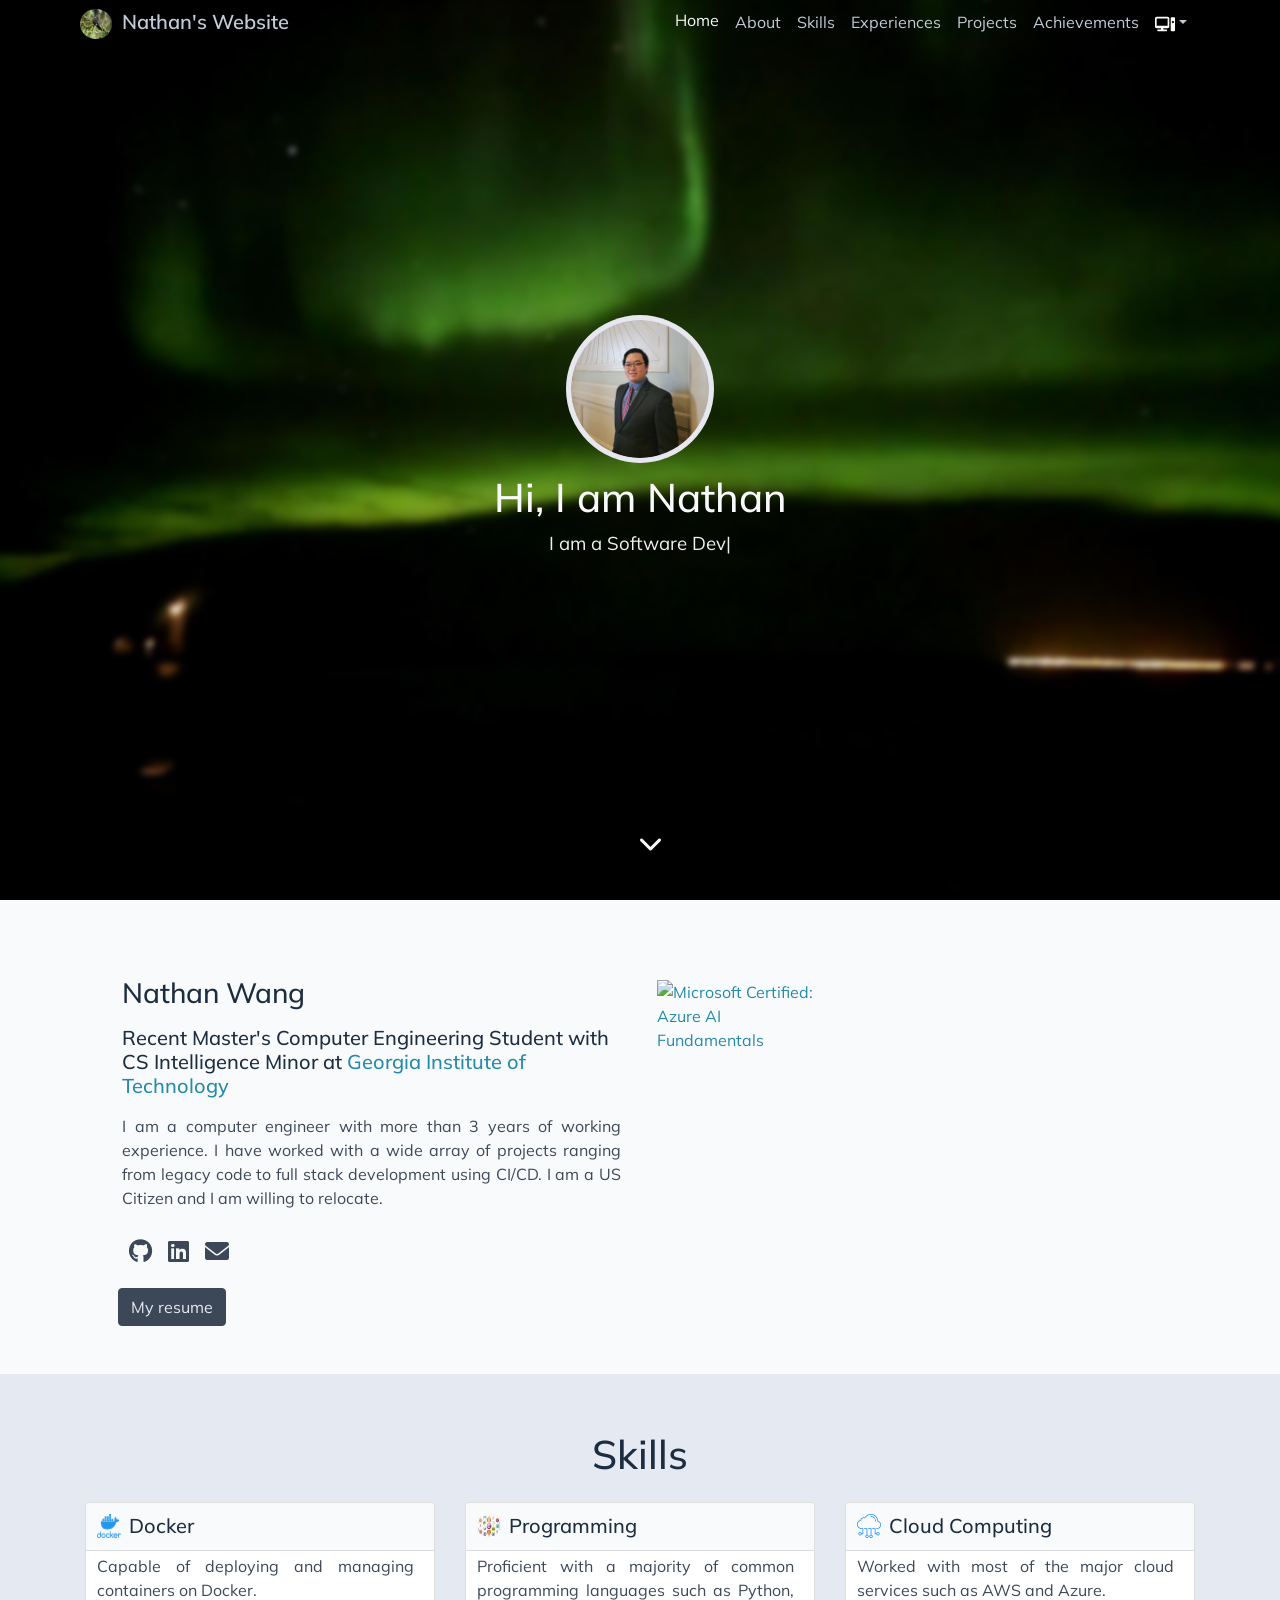
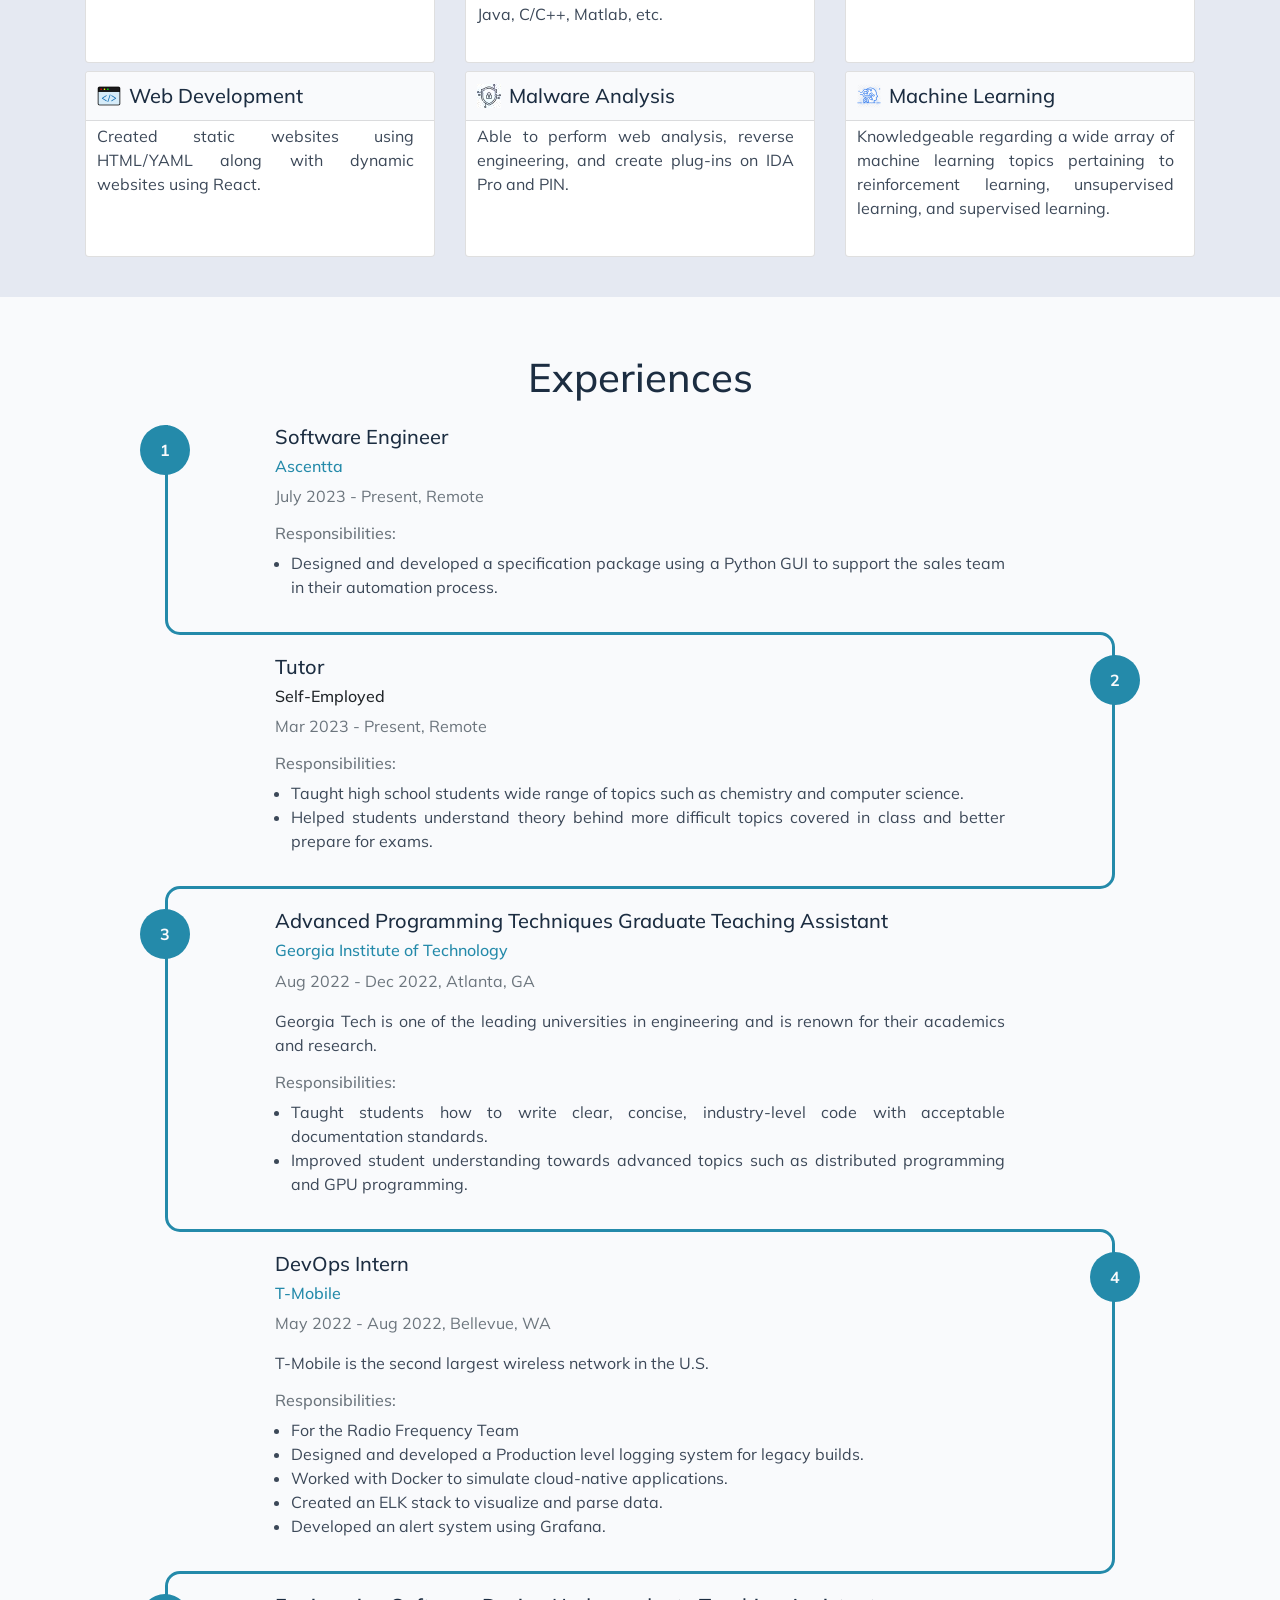
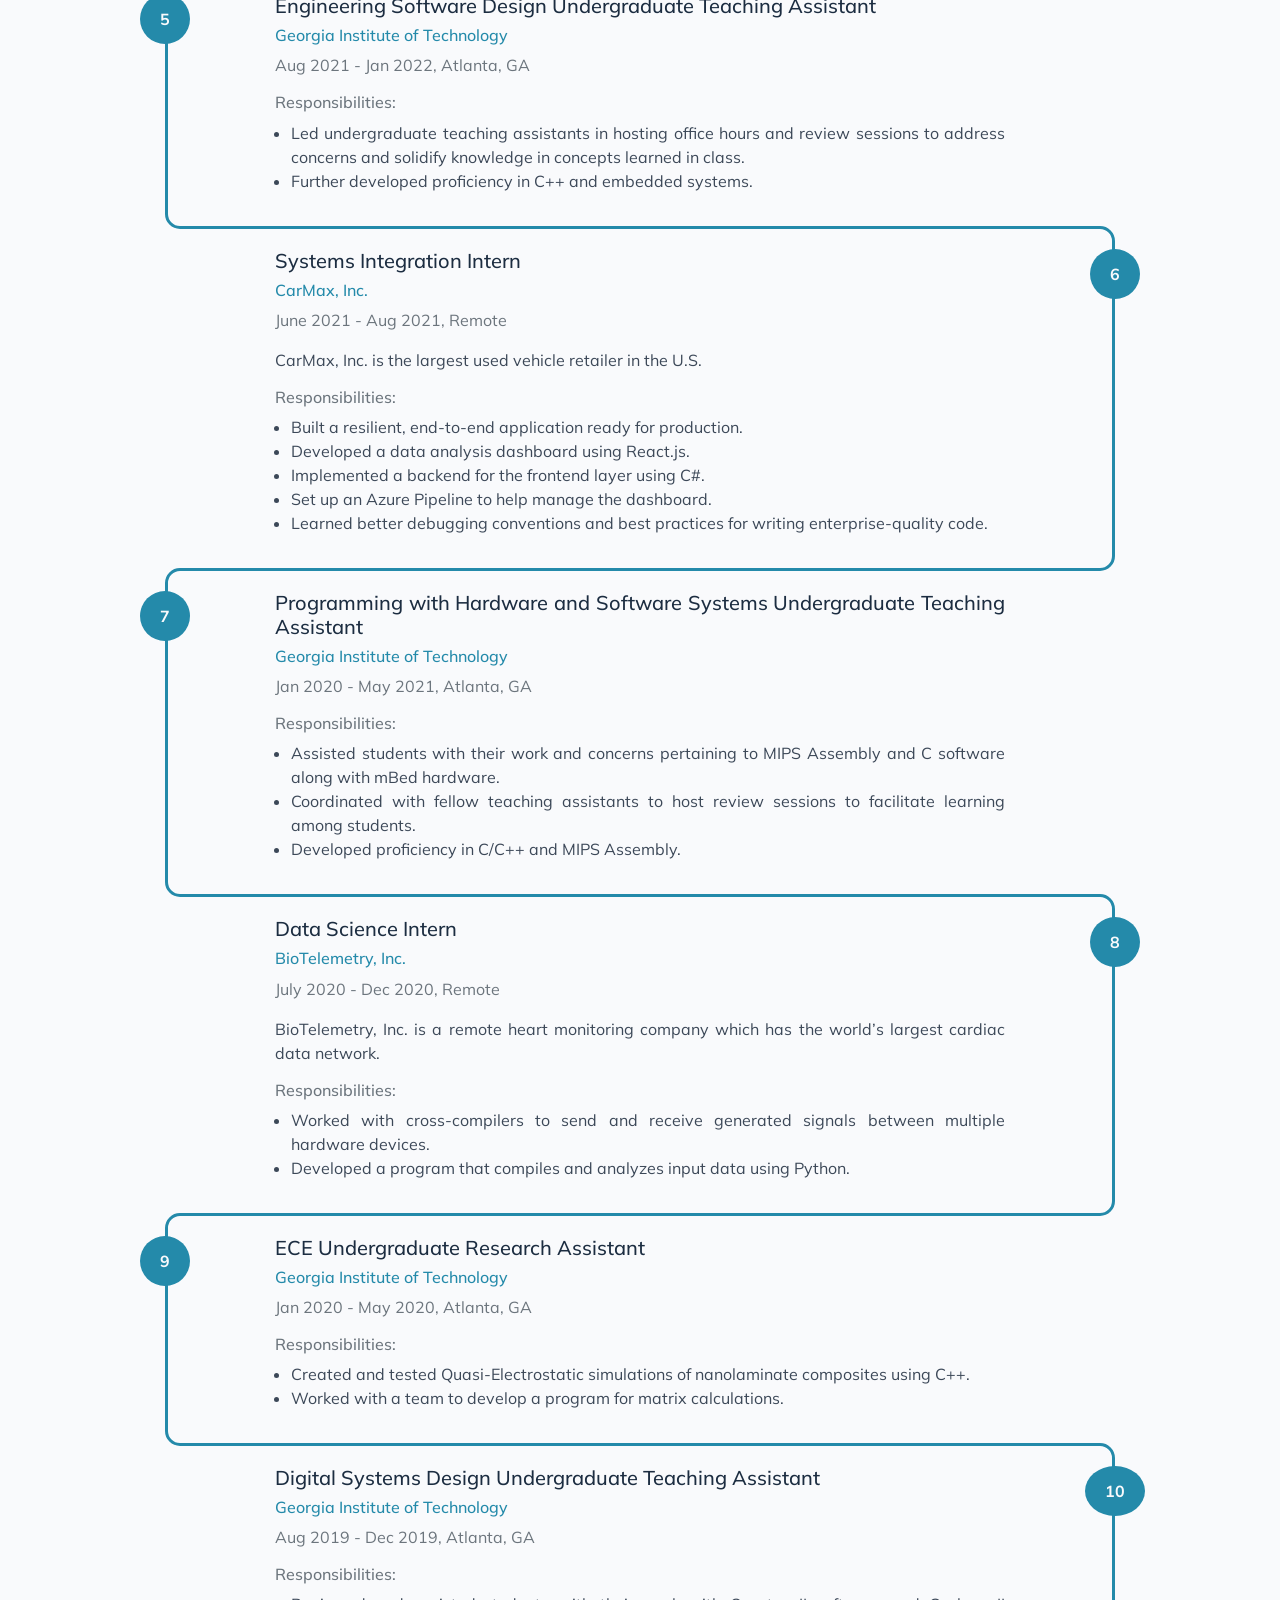
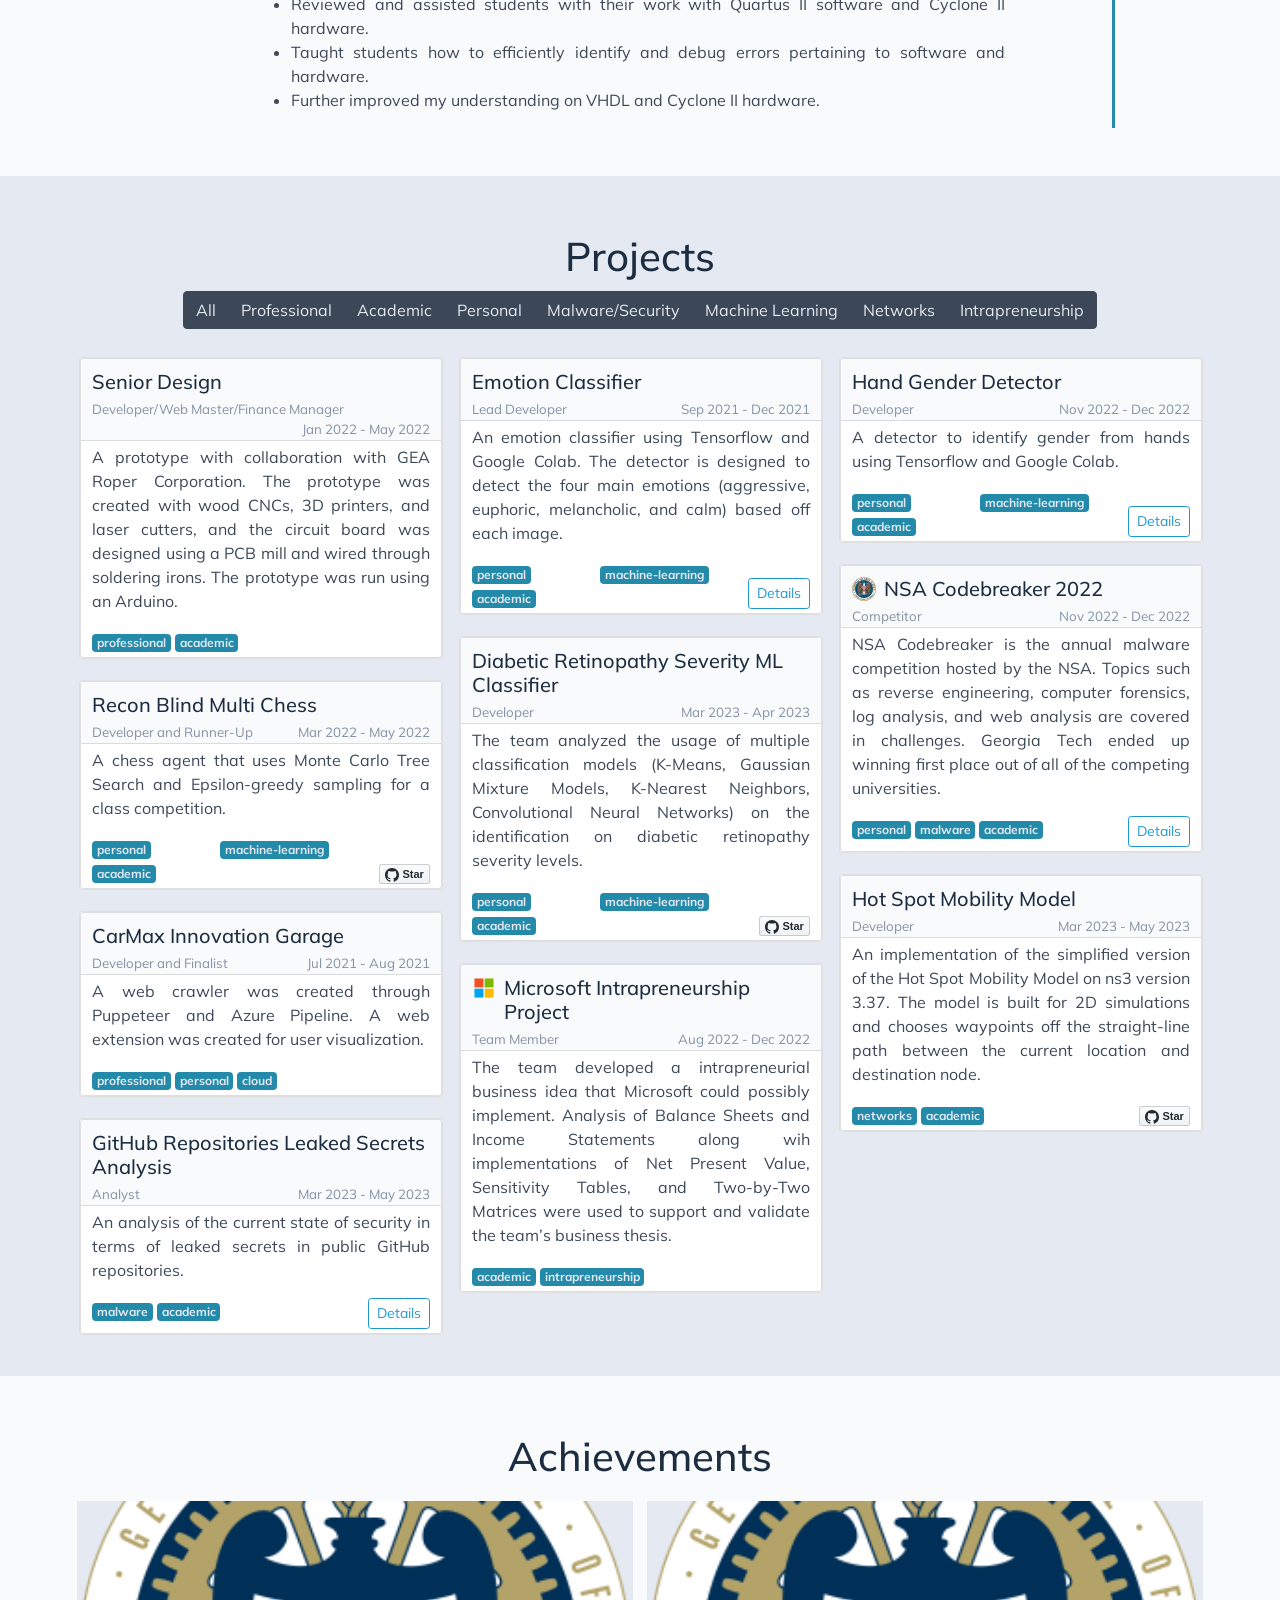
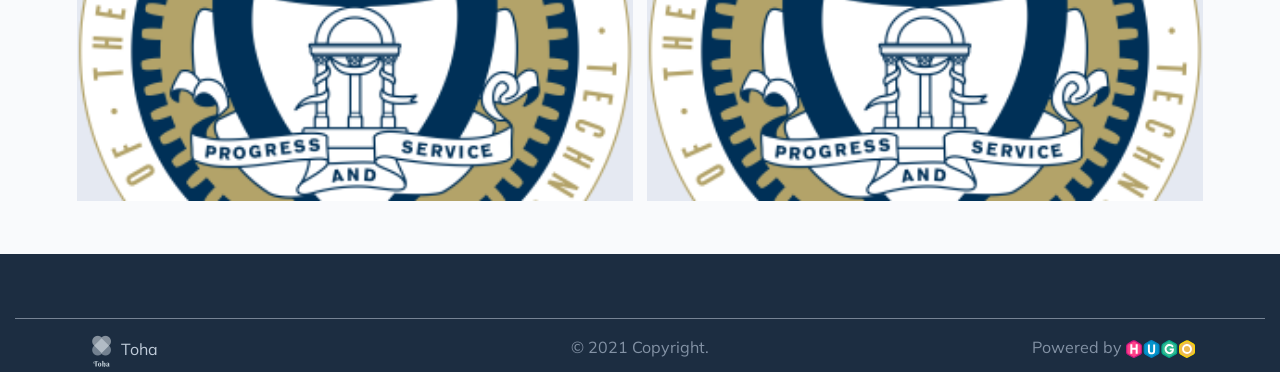
==== commit 8fadffee: "deploy: b51da02287e8651662ba57e0e082b7999716016b" ====
--- a/index.html
+++ b/index.html
@@ -4,8 +4,8 @@
 <span class=navbar-toggler-icon></span></button><div class="collapse navbar-collapse dynamic-navbar" id=top-nav-items><ul class="navbar-nav ml-auto"><li class=nav-item><a class=nav-link href=#home>Home</a></li><li class=nav-item><a class=nav-link href=#about>About</a></li><li class=nav-item><a class=nav-link href=#skills>Skills</a></li><li class=nav-item><a class=nav-link href=#experiences>Experiences</a></li><li class=nav-item><a class=nav-link href=#projects>Projects</a></li><li class=nav-item><a class=nav-link href=#achievements>Achievements</a></li><li class="nav-item dropdown"><div id=theme-initialization style=display:none default-theme=system></div><a class="nav-link dropdown-toggle" href=# id=themeSelector role=button data-toggle=dropdown aria-haspopup=true aria-expanded=false><img id=navbar-theme-icon-svg src=/icons/moon-svgrepo-com.svg width=20></a><div class="dropdown-menu dropdown-menu-icons-only" aria-labelledby=themeSelector><a class="dropdown-item nav-link" href=# onclick=enableLightTheme()><img class=menu-icon-center src=/icons/sun-svgrepo-com.svg width=20></a>
 <a class="dropdown-item nav-link" href=# onclick=enableDarkTheme()><img class=menu-icon-center src=/icons/moon-svgrepo-com.svg width=20></a>
 <a class="dropdown-item nav-link" href=# onclick=useSystemTheme()><img class=menu-icon-center src=/icons/computer-svgrepo-com.svg width=20></a></div></li></ul></div></div><img src=/images/Logo_hudbcbc027f561d0ef7b8ae7f71f9dc200_5553279_42x0_resize_box_2.png class=d-none id=main-logo alt=Logo>
-<img src=/images/Logo_hudbcbc027f561d0ef7b8ae7f71f9dc200_5553279_42x0_resize_box_2.png class=d-none id=inverted-logo alt="Inverted Logo"></nav><div class="container-fluid home" id=home><style>#homePageBackgroundImageDivStyled{background-image:url(/images/Background_hud86f7923899b828c5a2c0a5d57c6de98_749565_500x0_resize_q75_box.jpg)}@media(min-width:500px) and (max-width:800px){#homePageBackgroundImageDivStyled{background-image:url(/images/Background_hud86f7923899b828c5a2c0a5d57c6de98_749565_800x0_resize_q75_box.jpg)}}@media(min-width:801px) and (max-width:1200px){#homePageBackgroundImageDivStyled{background-image:url(/images/Background_hud86f7923899b828c5a2c0a5d57c6de98_749565_1200x0_resize_q75_box.jpg)}}@media(min-width:1201px) and (max-width:1500px){#homePageBackgroundImageDivStyled{background-image:url(/images/Background_hud86f7923899b828c5a2c0a5d57c6de98_749565_1500x0_resize_q75_box.jpg)}}@media(min-width:1501px){#homePageBackgroundImageDivStyled{background-image:url(/images/Background.jpg)}}</style><span class=on-the-fly-behavior></span><div id=homePageBackgroundImageDivStyled class="background container-fluid"></div><div class="container content text-center"><img src=/images/NathanWang_hu78671f4b8128017d5347c42bbc5263cf_1202153_148x148_fit_box_2.png class="rounded-circle mx-auto d-block img-fluid" alt="Author Image"><h1 class=greeting>Hi, I am Nathan</h1><div class=typing-carousel><span id=ityped class=ityped></span><span class=ityped-cursor></span></div><ul id=typing-carousel-data><li>I am a Software Developer</li><li>I designed with Full Stack</li><li>I worked with System Integrations</li><li>I deployed with Cloud Services</li><li>I am proficient with Reverse Malware Techniques</li></ul><a href=#about aria-label="Read More - Nathan"><i class="arrow bounce fa fa-chevron-down"></i></a></div></div><div class="container-fluid section-holder d-flex bg-white"><div class="container anchor p-lg-5 about-section" id=about><div class="row pt-sm-2 pt-md-4 align-self-center"><div class=col-sm-12><h3 class=p-1>Nathan Wang</h3><h5 class=p-1>Recent Master's Computer Engineering Student with CS Intelligence Minor
-at <a href=https://www.ece.gatech.edu title="Georgia Institute of Technology" target=_blank rel=noopener>Georgia Institute of Technology</a></h5><p class="p-1 text-justify">I am a computer engineer with more than 3 years of working experience. I have worked with a wide array of projects ranging from legacy code to full stack development using CI/CD. I am a US Citizen and I am willing to relocate.</p><div class="text-container ml-auto"><ul class="social-link d-flex"><li><a href=https://github.com/Nathan-Wang-GT title=Github target=_blank rel=noopener><i class="fab fa-github"></i></a></li><li><a href=https://www.linkedin.com/in/nathanwang-gt/ title=LinkedIn target=_blank rel=noopener><i class="fab fa-linkedin"></i></a></li><li><a href=mailto:nywang08@gmail.com title=Email target=_blank rel=noopener><i class="fa-solid fa-envelope"></i></a></li></ul></div><a href=/Nathans_One_Page_Resume.pdf title="My resume" target=#><button class="btn btn-dark">My resume</button></a></div><div class="col-sm-6 pt-5 pl-md-4 pl-sm-3 pt-sm-0"><div class=row></div></div></div></div></div><div class="container-fluid section-holder d-flex bg-dimmed"><div class="container-fluid anchor pb-5 skills-section"><h1 class=text-center><span id=skills></span>Skills</h1><div class="container d-flex-block"><div class=row id=primary-skills><div class="col-xs-12 col-sm-6 col-lg-4 pt-2"><a class=skill-card-link href=https://www.docker.com title=Docker target=_blank rel=noopener><div class=card><div class="card-head d-flex"><img class=card-img-xs src=/images/Docker_hu205ab5fb047acea019d2e0c21ff2c6b4_13580_24x24_fit_box_2.png alt=Docker><h5 class=card-title>Docker</h5></div><div class=card-body><p class=card-text>Capable of deploying and managing containers on Docker.</p></div></div></a></div><div class="col-xs-12 col-sm-6 col-lg-4 pt-2"><a class=skill-card-link><div class=card><div class="card-head d-flex"><img class=card-img-xs src=/images/Programming_hu1ded4c0a1ec1d1b07ca395a798425734_158536_24x24_fit_q75_box.jpeg alt=Programming><h5 class=card-title>Programming</h5></div><div class=card-body><p class=card-text>Proficient with a majority of common programming languages such as Python, Java, C/C++, Matlab, etc.</p></div></div></a></div><div class="col-xs-12 col-sm-6 col-lg-4 pt-2"><a class=skill-card-link><div class=card><div class="card-head d-flex"><img class=card-img-xs src=/images/Cloud_hud48e4de5080f2c0ce5cfa5ad3ae06734_7783_24x24_fit_box_2.png alt="Cloud Computing"><h5 class=card-title>Cloud Computing</h5></div><div class=card-body><p class=card-text>Worked with most of the major cloud services such as AWS and Azure.</p></div></div></a></div><div class="col-xs-12 col-sm-6 col-lg-4 pt-2"><a class=skill-card-link><div class=card><div class="card-head d-flex"><img class=card-img-xs src=/images/WebDev_hu0828e7cbbac292b930ea31346b7b7478_7835_24x24_fit_box_2.png alt="Web Development"><h5 class=card-title>Web Development</h5></div><div class=card-body><p class=card-text>Created static websites using HTML/YAML along with dynamic websites using React.</p></div></div></a></div><div class="col-xs-12 col-sm-6 col-lg-4 pt-2"><a class=skill-card-link><div class=card><div class="card-head d-flex"><img class=card-img-xs src=/images/Malware_hu7c3342d6520ed873b6c47b6ab093b657_5782_24x24_fit_q75_box.jpg alt="Malware Analysis"><h5 class=card-title>Malware Analysis</h5></div><div class=card-body><p class=card-text>Able to perform web analysis, reverse engineering, and create plug-ins on IDA Pro and PIN.</p></div></div></a></div><div class="col-xs-12 col-sm-6 col-lg-4 pt-2"><a class=skill-card-link><div class=card><div class="card-head d-flex"><img class=card-img-xs src=/images/ml_hu7ebead2c77cc476a7078fa34aefa5957_58884_24x24_fit_box_2.png alt="Machine Learning"><h5 class=card-title>Machine Learning</h5></div><div class=card-body><p class=card-text>Knowledgeable regarding a wide array of machine learning topics pertaining to reinforcement learning, unsupervised learning, and supervised learning.</p></div></div></a></div></div></div></div></div><div class="container-fluid section-holder d-flex bg-white"><div class="container-fluid anchor pb-5 experiences-section"><h1 class=text-center><span id=experiences></span>Experiences</h1><div class="container timeline text-justify"><div class="row align-items-center d-flex"><div class="col-1 col-lg-2 text-center vertical-line d-inline-flex justify-content-center"><div class="circle font-weight-bold">1</div></div><div class="col-10 col-lg-8"><div class=experience-entry-heading><h5>Software Engineer</h5><h6><a href=https://www.ascentta.com title=Ascentta target=_blank rel=noopener>Ascentta</a></h6><p class=text-muted>July 2023 - Present,
+<img src=/images/Logo_hudbcbc027f561d0ef7b8ae7f71f9dc200_5553279_42x0_resize_box_2.png class=d-none id=inverted-logo alt="Inverted Logo"></nav><div class="container-fluid home" id=home><style>#homePageBackgroundImageDivStyled{background-image:url(/images/Background_hud86f7923899b828c5a2c0a5d57c6de98_749565_500x0_resize_q75_box.jpg)}@media(min-width:500px) and (max-width:800px){#homePageBackgroundImageDivStyled{background-image:url(/images/Background_hud86f7923899b828c5a2c0a5d57c6de98_749565_800x0_resize_q75_box.jpg)}}@media(min-width:801px) and (max-width:1200px){#homePageBackgroundImageDivStyled{background-image:url(/images/Background_hud86f7923899b828c5a2c0a5d57c6de98_749565_1200x0_resize_q75_box.jpg)}}@media(min-width:1201px) and (max-width:1500px){#homePageBackgroundImageDivStyled{background-image:url(/images/Background_hud86f7923899b828c5a2c0a5d57c6de98_749565_1500x0_resize_q75_box.jpg)}}@media(min-width:1501px){#homePageBackgroundImageDivStyled{background-image:url(/images/Background.jpg)}}</style><span class=on-the-fly-behavior></span><div id=homePageBackgroundImageDivStyled class="background container-fluid"></div><div class="container content text-center"><img src=/images/NathanWang_hu78671f4b8128017d5347c42bbc5263cf_1202153_148x148_fit_box_2.png class="rounded-circle mx-auto d-block img-fluid" alt="Author Image"><h1 class=greeting>Hi, I am Nathan</h1><div class=typing-carousel><span id=ityped class=ityped></span><span class=ityped-cursor></span></div><ul id=typing-carousel-data><li>I am a Software Developer</li><li>I designed with Full Stack</li><li>I worked with System Integrations</li><li>I deployed with Cloud Services</li><li>I am proficient with Reverse Malware Techniques</li></ul><a href=#about aria-label="Read More - Nathan"><i class="arrow bounce fa fa-chevron-down"></i></a></div></div><div class="container-fluid section-holder d-flex bg-white"><div class="container anchor p-lg-5 about-section" id=about><div class="row pt-sm-2 pt-md-4 align-self-center"><div class=col-sm-6><h3 class=p-1>Nathan Wang</h3><h5 class=p-1>Recent Master's Computer Engineering Student with CS Intelligence Minor
+at <a href=https://www.ece.gatech.edu title="Georgia Institute of Technology" target=_blank rel=noopener>Georgia Institute of Technology</a></h5><p class="p-1 text-justify">I am a computer engineer with more than 3 years of working experience. I have worked with a wide array of projects ranging from legacy code to full stack development using CI/CD. I am a US Citizen and I am willing to relocate.</p><div class="text-container ml-auto"><ul class="social-link d-flex"><li><a href=https://github.com/Nathan-Wang-GT title=Github target=_blank rel=noopener><i class="fab fa-github"></i></a></li><li><a href=https://www.linkedin.com/in/nathanwang-gt/ title=LinkedIn target=_blank rel=noopener><i class="fab fa-linkedin"></i></a></li><li><a href=mailto:nywang08@gmail.com title=Email target=_blank rel=noopener><i class="fa-solid fa-envelope"></i></a></li></ul></div><a href=/Nathans_One_Page_Resume.pdf title="My resume" target=#><button class="btn btn-dark">My resume</button></a></div><div class="col-sm-6 pt-5 pl-md-4 pl-sm-3 pt-sm-0"><div class=row><div class="col-6 col-lg-4 p-2"><div><a href="https://learn.microsoft.com/en-us/credentials/certifications/azure-ai-fundamentals/?practice-assessment-type=certification" target=_blank rel="noopener noreferrer"><img src=https://learn.microsoft.com/en-us/media/learn/certification/badges/microsoft-certified-fundamentals-badge.svg alt="Microsoft Certified: Azure AI Fundamentals"></a></div></div></div></div></div></div></div><div class="container-fluid section-holder d-flex bg-dimmed"><div class="container-fluid anchor pb-5 skills-section"><h1 class=text-center><span id=skills></span>Skills</h1><div class="container d-flex-block"><div class=row id=primary-skills><div class="col-xs-12 col-sm-6 col-lg-4 pt-2"><a class=skill-card-link href=https://www.docker.com title=Docker target=_blank rel=noopener><div class=card><div class="card-head d-flex"><img class=card-img-xs src=/images/Docker_hu205ab5fb047acea019d2e0c21ff2c6b4_13580_24x24_fit_box_2.png alt=Docker><h5 class=card-title>Docker</h5></div><div class=card-body><p class=card-text>Capable of deploying and managing containers on Docker.</p></div></div></a></div><div class="col-xs-12 col-sm-6 col-lg-4 pt-2"><a class=skill-card-link><div class=card><div class="card-head d-flex"><img class=card-img-xs src=/images/Programming_hu1ded4c0a1ec1d1b07ca395a798425734_158536_24x24_fit_q75_box.jpeg alt=Programming><h5 class=card-title>Programming</h5></div><div class=card-body><p class=card-text>Proficient with a majority of common programming languages such as Python, Java, C/C++, Matlab, etc.</p></div></div></a></div><div class="col-xs-12 col-sm-6 col-lg-4 pt-2"><a class=skill-card-link><div class=card><div class="card-head d-flex"><img class=card-img-xs src=/images/Cloud_hud48e4de5080f2c0ce5cfa5ad3ae06734_7783_24x24_fit_box_2.png alt="Cloud Computing"><h5 class=card-title>Cloud Computing</h5></div><div class=card-body><p class=card-text>Worked with most of the major cloud services such as AWS and Azure.</p></div></div></a></div><div class="col-xs-12 col-sm-6 col-lg-4 pt-2"><a class=skill-card-link><div class=card><div class="card-head d-flex"><img class=card-img-xs src=/images/WebDev_hu0828e7cbbac292b930ea31346b7b7478_7835_24x24_fit_box_2.png alt="Web Development"><h5 class=card-title>Web Development</h5></div><div class=card-body><p class=card-text>Created static websites using HTML/YAML along with dynamic websites using React.</p></div></div></a></div><div class="col-xs-12 col-sm-6 col-lg-4 pt-2"><a class=skill-card-link><div class=card><div class="card-head d-flex"><img class=card-img-xs src=/images/Malware_hu7c3342d6520ed873b6c47b6ab093b657_5782_24x24_fit_q75_box.jpg alt="Malware Analysis"><h5 class=card-title>Malware Analysis</h5></div><div class=card-body><p class=card-text>Able to perform web analysis, reverse engineering, and create plug-ins on IDA Pro and PIN.</p></div></div></a></div><div class="col-xs-12 col-sm-6 col-lg-4 pt-2"><a class=skill-card-link><div class=card><div class="card-head d-flex"><img class=card-img-xs src=/images/ml_hu7ebead2c77cc476a7078fa34aefa5957_58884_24x24_fit_box_2.png alt="Machine Learning"><h5 class=card-title>Machine Learning</h5></div><div class=card-body><p class=card-text>Knowledgeable regarding a wide array of machine learning topics pertaining to reinforcement learning, unsupervised learning, and supervised learning.</p></div></div></a></div></div></div></div></div><div class="container-fluid section-holder d-flex bg-white"><div class="container-fluid anchor pb-5 experiences-section"><h1 class=text-center><span id=experiences></span>Experiences</h1><div class="container timeline text-justify"><div class="row align-items-center d-flex"><div class="col-1 col-lg-2 text-center vertical-line d-inline-flex justify-content-center"><div class="circle font-weight-bold">1</div></div><div class="col-10 col-lg-8"><div class=experience-entry-heading><h5>Software Engineer</h5><h6><a href=https://www.ascentta.com title=Ascentta target=_blank rel=noopener>Ascentta</a></h6><p class=text-muted>July 2023 - Present,
 Remote</p></div><p></p><h6 class=text-muted>Responsibilities:</h6><ul class=justify-content-around><li>Designed and developed a specification package using a Python GUI to support the sales team in their automation process.</li></ul></div></div><div class="row horizontal-line"><div class="col-1 col-lg-2 timeline-side-div"><div class=corner></div></div><div class="col-10 col-lg-8"><hr></div><div class="col-1 col-lg-2 timeline-side-div"><div class=corner></div></div></div><div class="row align-items-center justify-content-end d-flex"><div class="col-10 col-lg-8"><div class=experience-entry-heading><h5>Tutor</h5><h6>Self-Employed</h6><p class=text-muted>Mar 2023 - Present,
 Remote</p></div><p></p><h6 class=text-muted>Responsibilities:</h6><ul class=justify-content-around><li>Taught high school students wide range of topics such as chemistry and computer science.</li><li>Helped students understand theory behind more difficult topics covered in class and better prepare for exams.</li></ul></div><div class="col-1 col-lg-2 text-center vertical-line d-inline-flex justify-content-center"><div class="circle font-weight-bold">2</div></div></div><div class="row horizontal-line"><div class="col-1 col-lg-2 timeline-side-div"><div class=corner></div></div><div class="col-10 col-lg-8"><hr></div><div class="col-1 col-lg-2 timeline-side-div"><div class=corner></div></div></div><div class="row align-items-center d-flex"><div class="col-1 col-lg-2 text-center vertical-line d-inline-flex justify-content-center"><div class="circle font-weight-bold">3</div></div><div class="col-10 col-lg-8"><div class=experience-entry-heading><h5>Advanced Programming Techniques Graduate Teaching Assistant</h5><h6><a href=https://www.ece.gatech.edu/courses/course_outline/ECE6122 title="Georgia Institute of Technology" target=_blank rel=noopener>Georgia Institute of Technology</a></h6><p class=text-muted>Aug 2022 - Dec 2022,
 Atlanta, GA</p></div><p>Georgia Tech is one of the leading universities in engineering and is renown for their academics and research.</p><h6 class=text-muted>Responsibilities:</h6><ul class=justify-content-around><li>Taught students how to write clear, concise, industry-level code with acceptable documentation standards.</li><li>Improved student understanding towards advanced topics such as distributed programming and GPU programming.</li></ul></div></div><div class="row horizontal-line"><div class="col-1 col-lg-2 timeline-side-div"><div class=corner></div></div><div class="col-10 col-lg-8"><hr></div><div class="col-1 col-lg-2 timeline-side-div"><div class=corner></div></div></div><div class="row align-items-center justify-content-end d-flex"><div class="col-10 col-lg-8"><div class=experience-entry-heading><h5>DevOps Intern</h5><h6><a href=https://www.t-mobile.com title=T-Mobile target=_blank rel=noopener>T-Mobile</a></h6><p class=text-muted>May 2022 - Aug 2022,
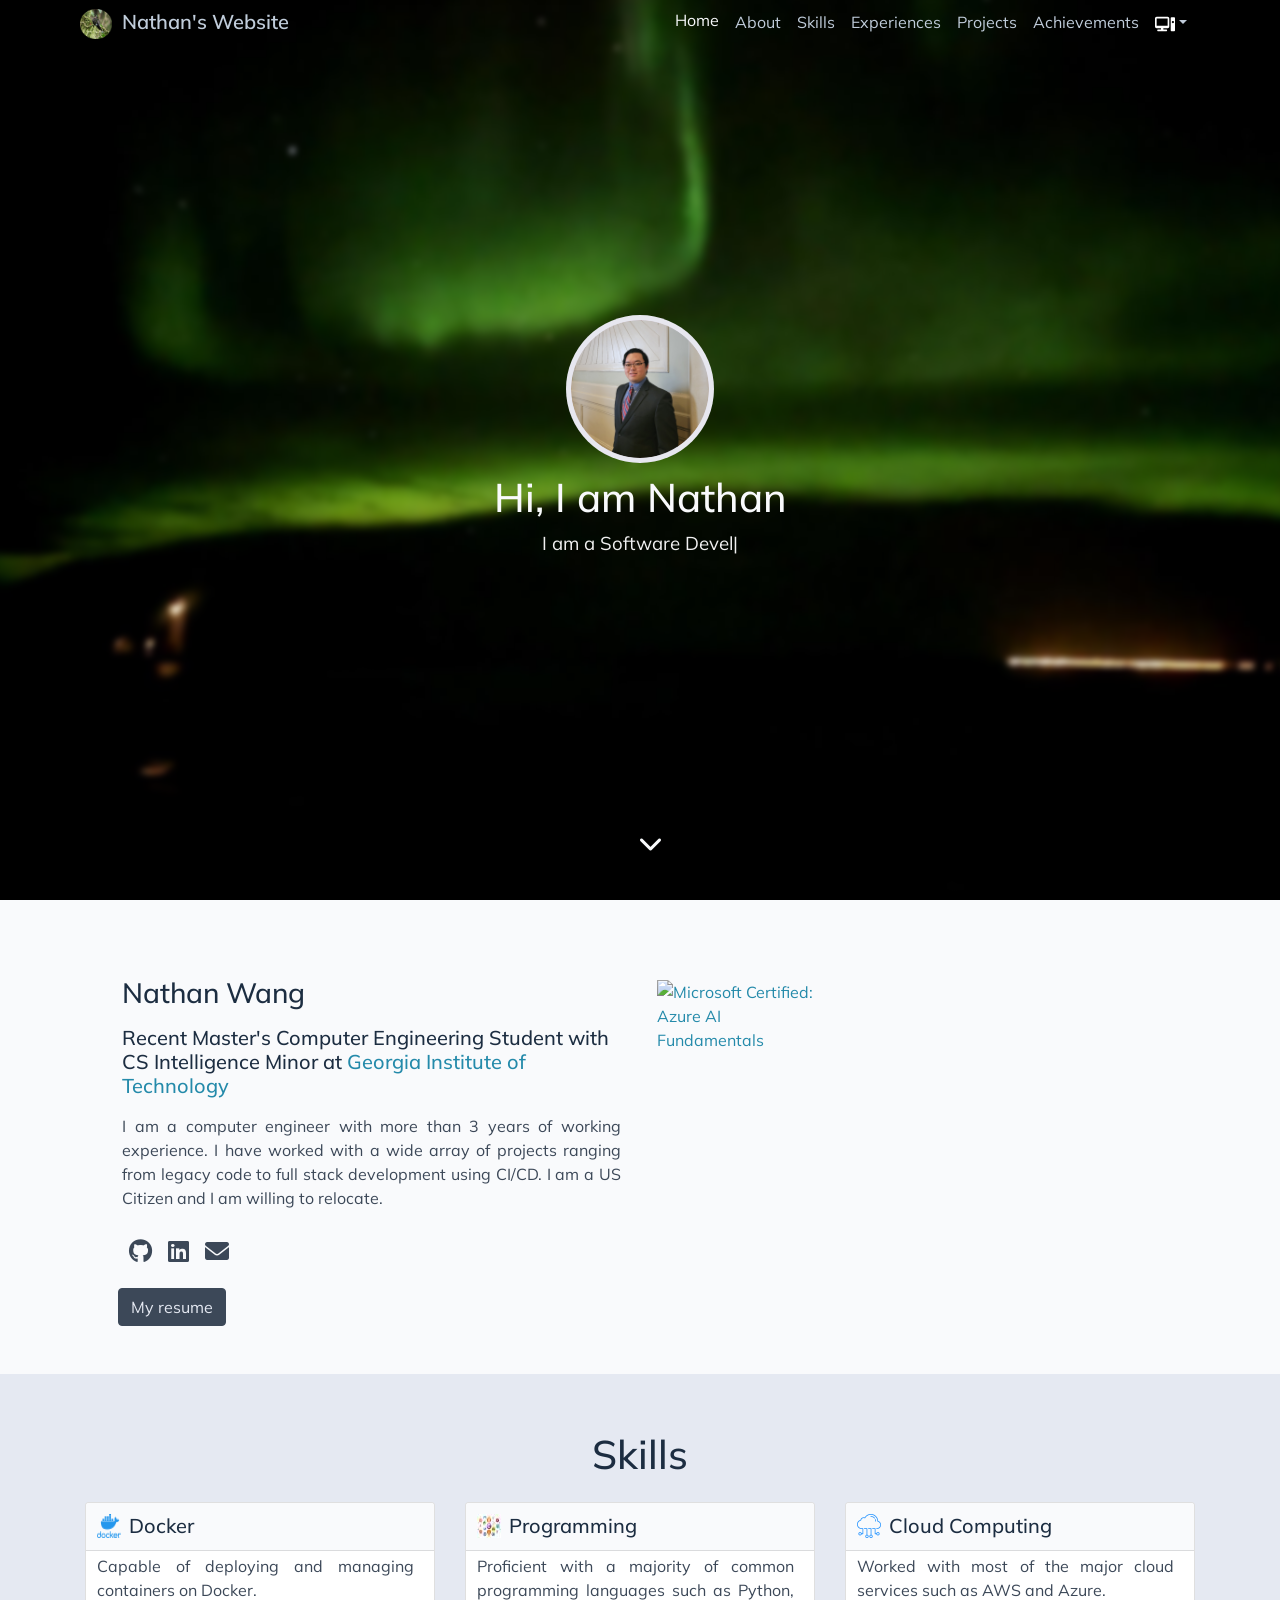
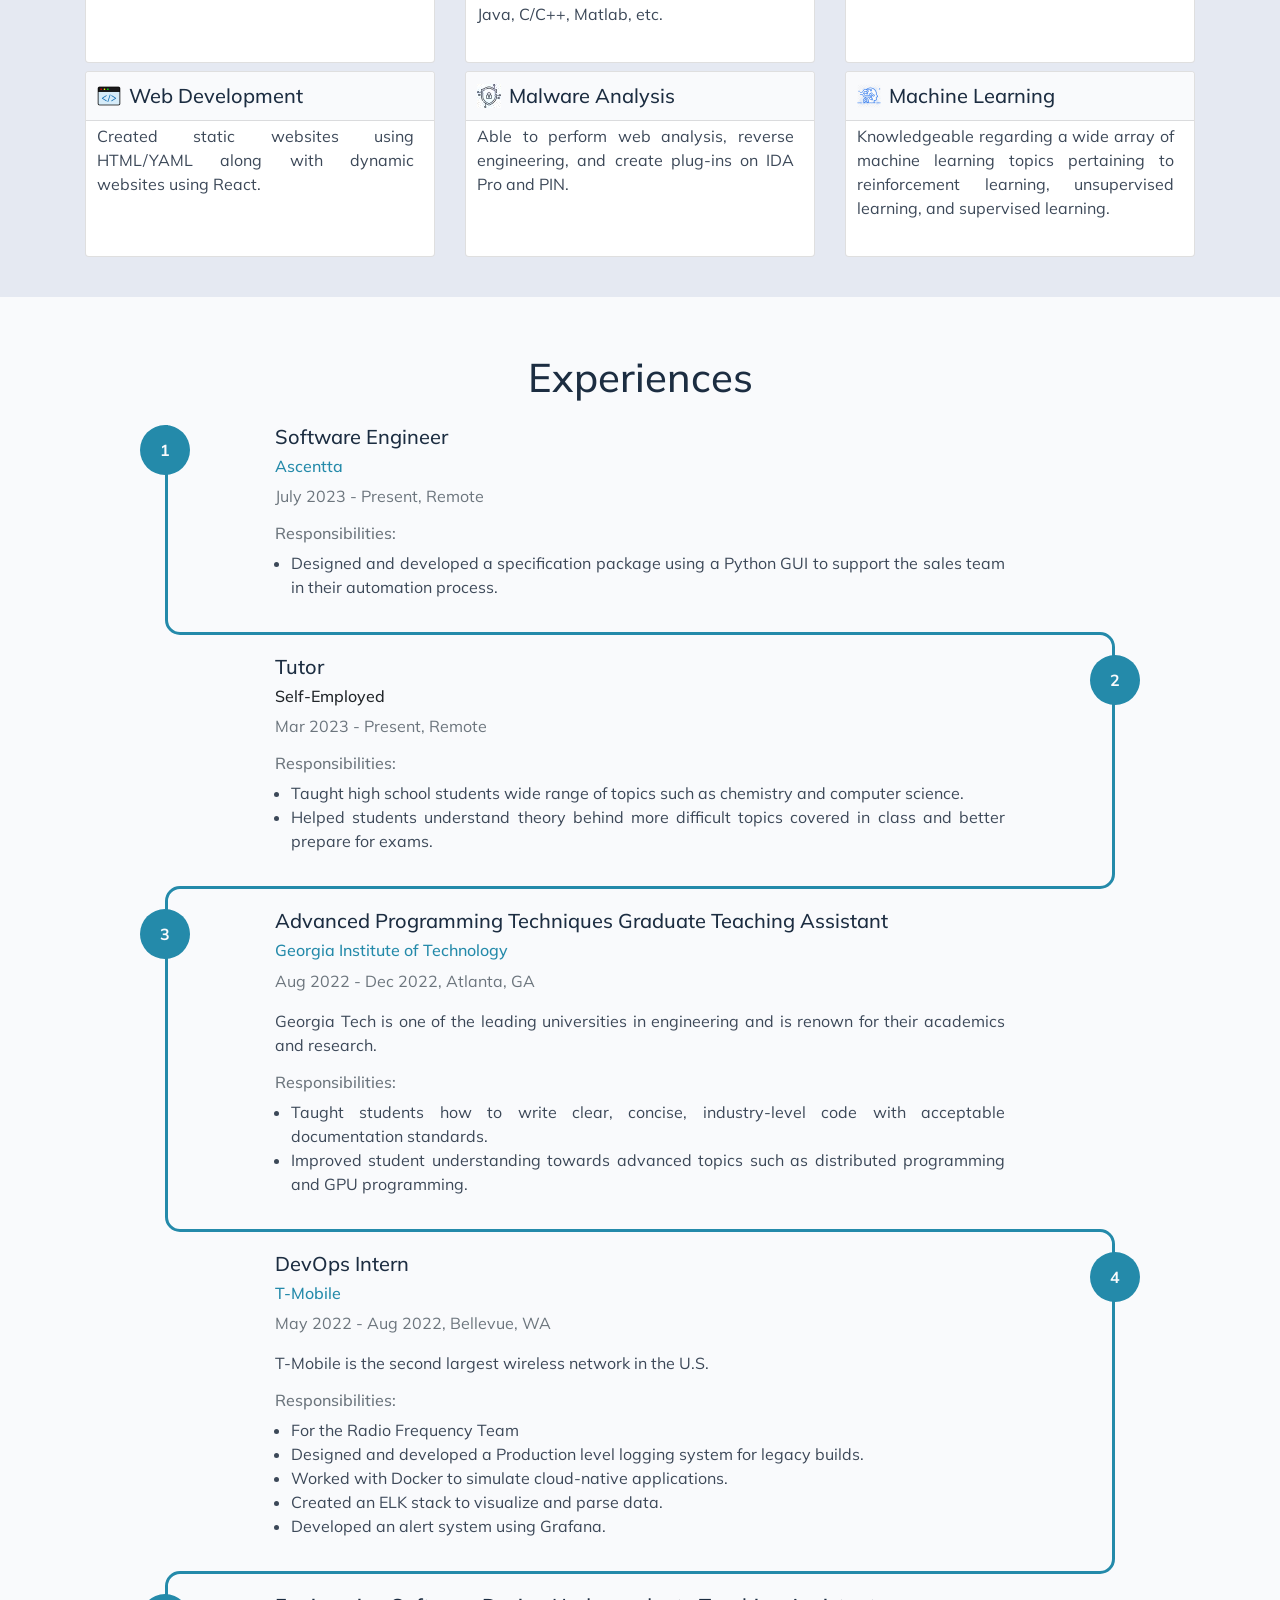
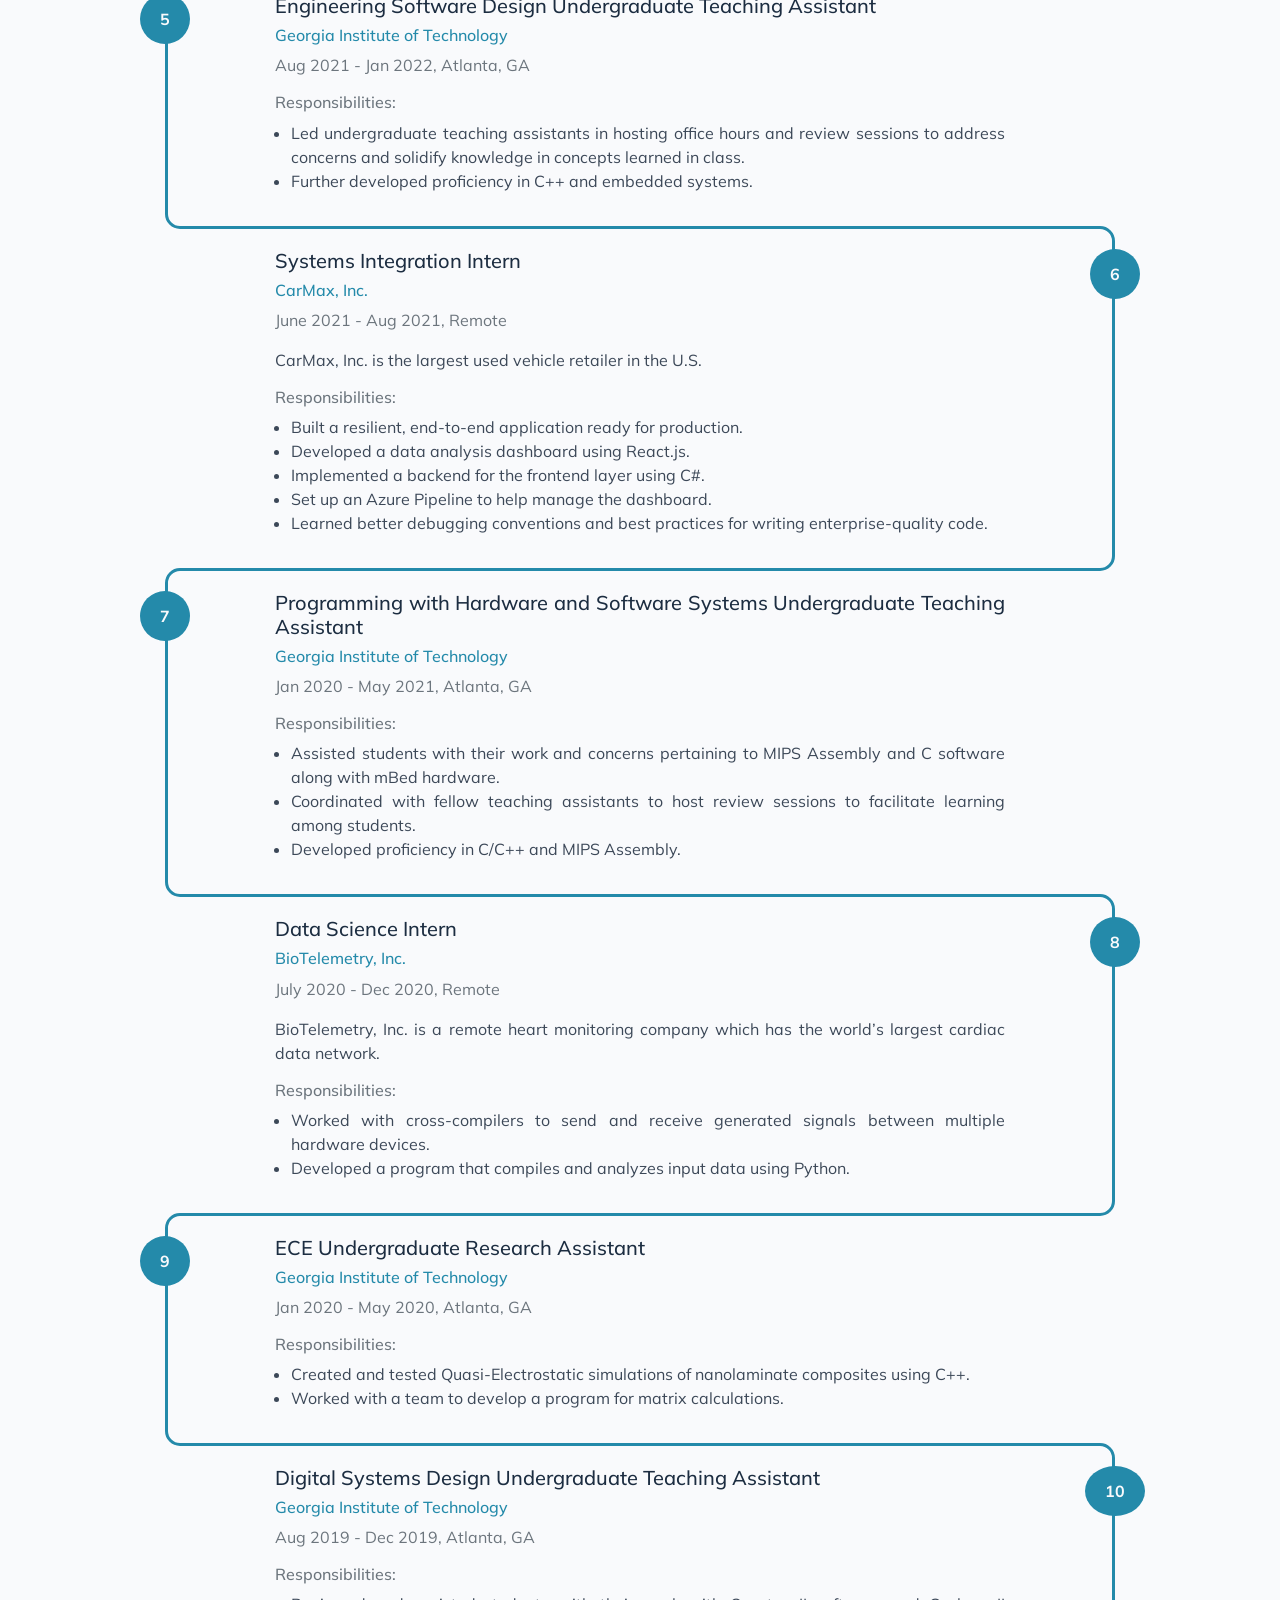
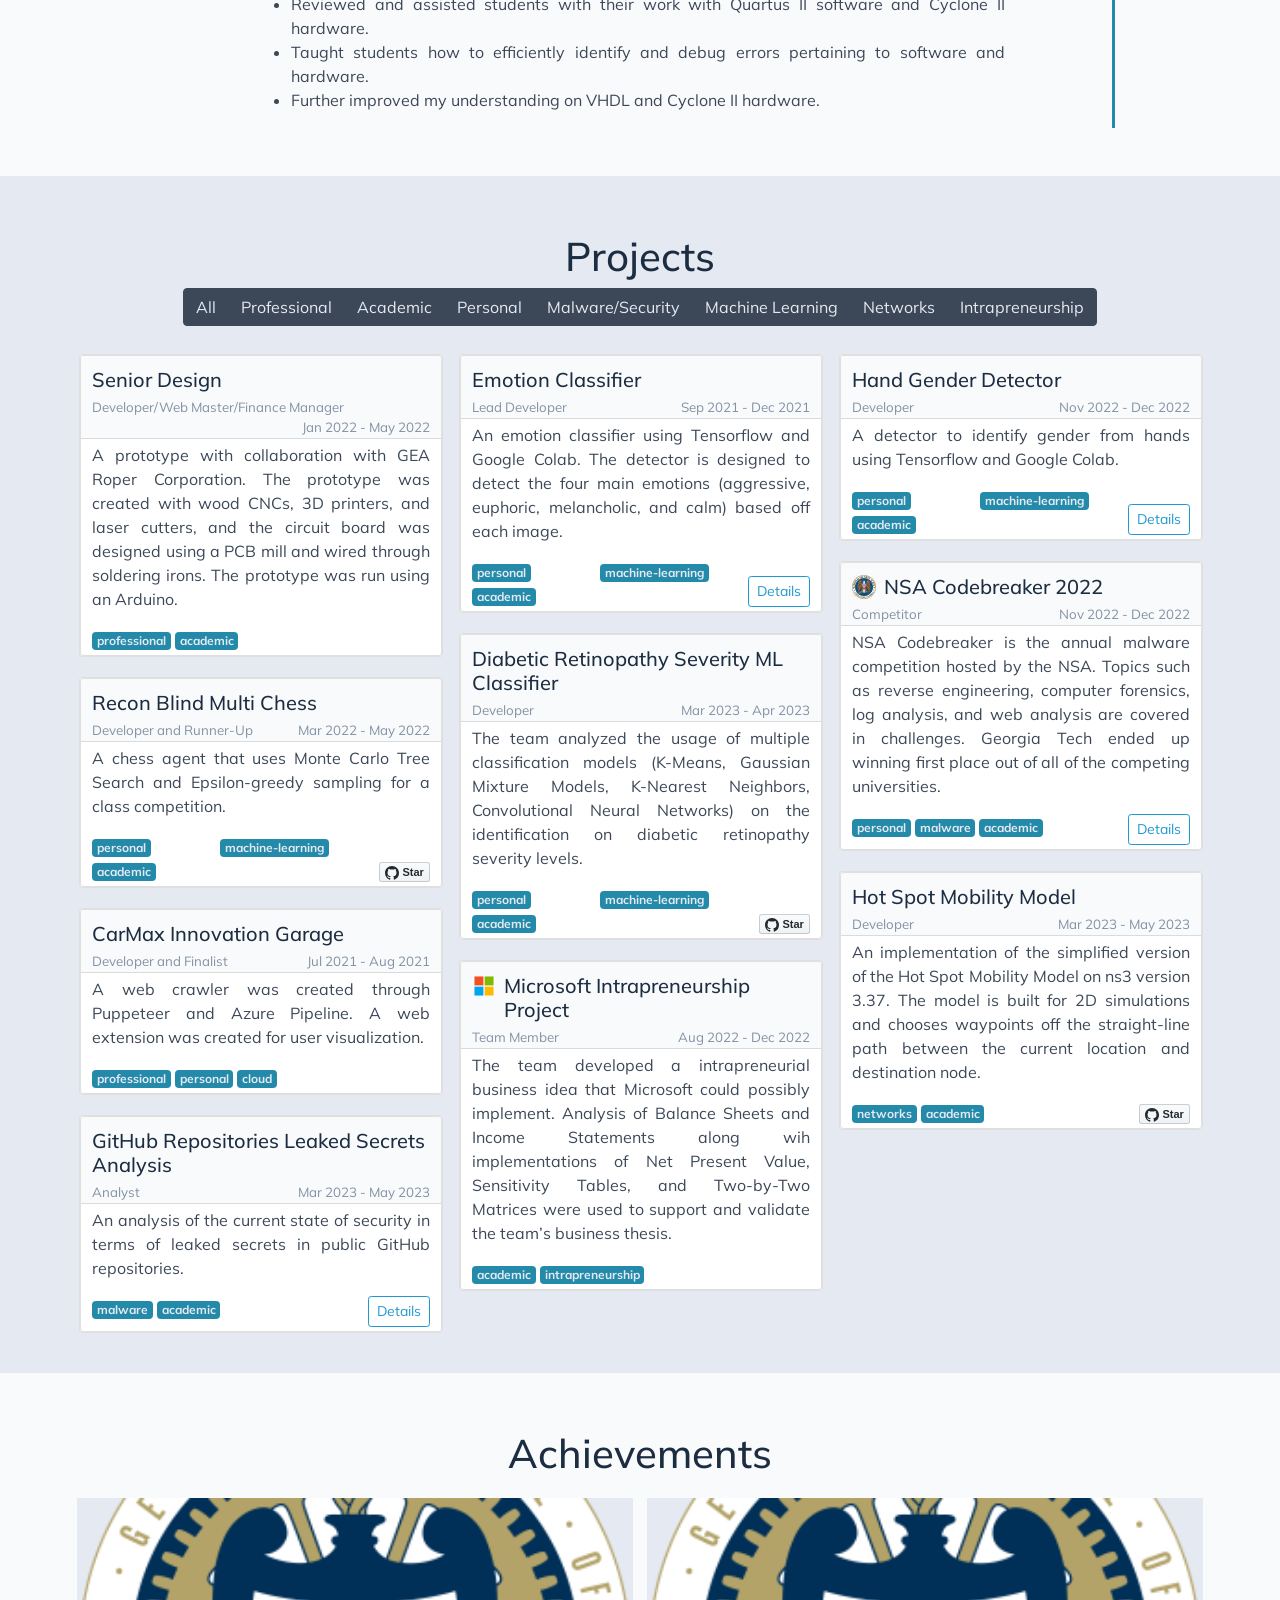
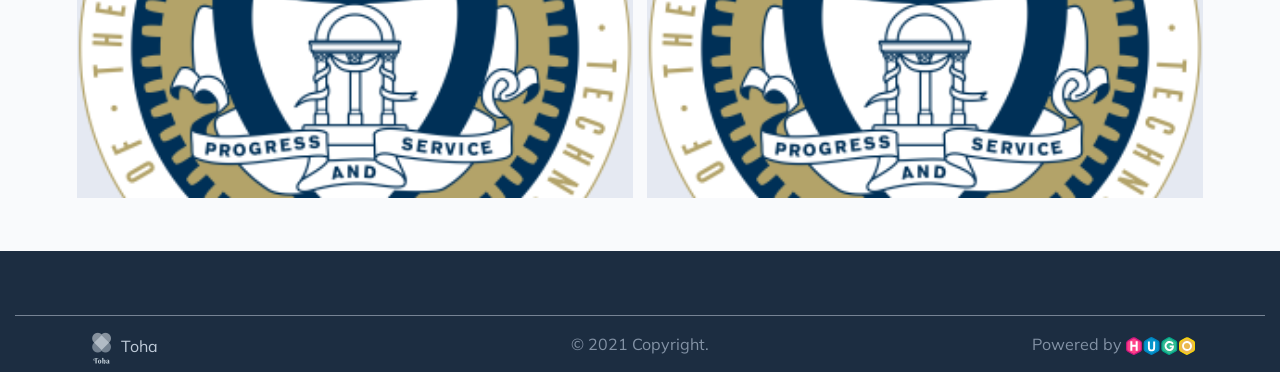
==== commit cf5da889: "deploy: 44c2fc8dd2950a32bcb9cbe9d213d6a16089e0c8" ====
--- a/index.html
+++ b/index.html
@@ -5,7 +5,7 @@
 <a class="dropdown-item nav-link" href=# onclick=enableDarkTheme()><img class=menu-icon-center src=/icons/moon-svgrepo-com.svg width=20></a>
 <a class="dropdown-item nav-link" href=# onclick=useSystemTheme()><img class=menu-icon-center src=/icons/computer-svgrepo-com.svg width=20></a></div></li></ul></div></div><img src=/images/Logo_hudbcbc027f561d0ef7b8ae7f71f9dc200_5553279_42x0_resize_box_2.png class=d-none id=main-logo alt=Logo>
 <img src=/images/Logo_hudbcbc027f561d0ef7b8ae7f71f9dc200_5553279_42x0_resize_box_2.png class=d-none id=inverted-logo alt="Inverted Logo"></nav><div class="container-fluid home" id=home><style>#homePageBackgroundImageDivStyled{background-image:url(/images/Background_hud86f7923899b828c5a2c0a5d57c6de98_749565_500x0_resize_q75_box.jpg)}@media(min-width:500px) and (max-width:800px){#homePageBackgroundImageDivStyled{background-image:url(/images/Background_hud86f7923899b828c5a2c0a5d57c6de98_749565_800x0_resize_q75_box.jpg)}}@media(min-width:801px) and (max-width:1200px){#homePageBackgroundImageDivStyled{background-image:url(/images/Background_hud86f7923899b828c5a2c0a5d57c6de98_749565_1200x0_resize_q75_box.jpg)}}@media(min-width:1201px) and (max-width:1500px){#homePageBackgroundImageDivStyled{background-image:url(/images/Background_hud86f7923899b828c5a2c0a5d57c6de98_749565_1500x0_resize_q75_box.jpg)}}@media(min-width:1501px){#homePageBackgroundImageDivStyled{background-image:url(/images/Background.jpg)}}</style><span class=on-the-fly-behavior></span><div id=homePageBackgroundImageDivStyled class="background container-fluid"></div><div class="container content text-center"><img src=/images/NathanWang_hu78671f4b8128017d5347c42bbc5263cf_1202153_148x148_fit_box_2.png class="rounded-circle mx-auto d-block img-fluid" alt="Author Image"><h1 class=greeting>Hi, I am Nathan</h1><div class=typing-carousel><span id=ityped class=ityped></span><span class=ityped-cursor></span></div><ul id=typing-carousel-data><li>I am a Software Developer</li><li>I designed with Full Stack</li><li>I worked with System Integrations</li><li>I deployed with Cloud Services</li><li>I am proficient with Reverse Malware Techniques</li></ul><a href=#about aria-label="Read More - Nathan"><i class="arrow bounce fa fa-chevron-down"></i></a></div></div><div class="container-fluid section-holder d-flex bg-white"><div class="container anchor p-lg-5 about-section" id=about><div class="row pt-sm-2 pt-md-4 align-self-center"><div class=col-sm-6><h3 class=p-1>Nathan Wang</h3><h5 class=p-1>Recent Master's Computer Engineering Student with CS Intelligence Minor
-at <a href=https://www.ece.gatech.edu title="Georgia Institute of Technology" target=_blank rel=noopener>Georgia Institute of Technology</a></h5><p class="p-1 text-justify">I am a computer engineer with more than 3 years of working experience. I have worked with a wide array of projects ranging from legacy code to full stack development using CI/CD. I am a US Citizen and I am willing to relocate.</p><div class="text-container ml-auto"><ul class="social-link d-flex"><li><a href=https://github.com/Nathan-Wang-GT title=Github target=_blank rel=noopener><i class="fab fa-github"></i></a></li><li><a href=https://www.linkedin.com/in/nathanwang-gt/ title=LinkedIn target=_blank rel=noopener><i class="fab fa-linkedin"></i></a></li><li><a href=mailto:nywang08@gmail.com title=Email target=_blank rel=noopener><i class="fa-solid fa-envelope"></i></a></li></ul></div><a href=/Nathans_One_Page_Resume.pdf title="My resume" target=#><button class="btn btn-dark">My resume</button></a></div><div class="col-sm-6 pt-5 pl-md-4 pl-sm-3 pt-sm-0"><div class=row><div class="col-6 col-lg-4 p-2"><div><a href="https://learn.microsoft.com/en-us/credentials/certifications/azure-ai-fundamentals/?practice-assessment-type=certification" target=_blank rel="noopener noreferrer"><img src=https://learn.microsoft.com/en-us/media/learn/certification/badges/microsoft-certified-fundamentals-badge.svg alt="Microsoft Certified: Azure AI Fundamentals"></a></div></div></div></div></div></div></div><div class="container-fluid section-holder d-flex bg-dimmed"><div class="container-fluid anchor pb-5 skills-section"><h1 class=text-center><span id=skills></span>Skills</h1><div class="container d-flex-block"><div class=row id=primary-skills><div class="col-xs-12 col-sm-6 col-lg-4 pt-2"><a class=skill-card-link href=https://www.docker.com title=Docker target=_blank rel=noopener><div class=card><div class="card-head d-flex"><img class=card-img-xs src=/images/Docker_hu205ab5fb047acea019d2e0c21ff2c6b4_13580_24x24_fit_box_2.png alt=Docker><h5 class=card-title>Docker</h5></div><div class=card-body><p class=card-text>Capable of deploying and managing containers on Docker.</p></div></div></a></div><div class="col-xs-12 col-sm-6 col-lg-4 pt-2"><a class=skill-card-link><div class=card><div class="card-head d-flex"><img class=card-img-xs src=/images/Programming_hu1ded4c0a1ec1d1b07ca395a798425734_158536_24x24_fit_q75_box.jpeg alt=Programming><h5 class=card-title>Programming</h5></div><div class=card-body><p class=card-text>Proficient with a majority of common programming languages such as Python, Java, C/C++, Matlab, etc.</p></div></div></a></div><div class="col-xs-12 col-sm-6 col-lg-4 pt-2"><a class=skill-card-link><div class=card><div class="card-head d-flex"><img class=card-img-xs src=/images/Cloud_hud48e4de5080f2c0ce5cfa5ad3ae06734_7783_24x24_fit_box_2.png alt="Cloud Computing"><h5 class=card-title>Cloud Computing</h5></div><div class=card-body><p class=card-text>Worked with most of the major cloud services such as AWS and Azure.</p></div></div></a></div><div class="col-xs-12 col-sm-6 col-lg-4 pt-2"><a class=skill-card-link><div class=card><div class="card-head d-flex"><img class=card-img-xs src=/images/WebDev_hu0828e7cbbac292b930ea31346b7b7478_7835_24x24_fit_box_2.png alt="Web Development"><h5 class=card-title>Web Development</h5></div><div class=card-body><p class=card-text>Created static websites using HTML/YAML along with dynamic websites using React.</p></div></div></a></div><div class="col-xs-12 col-sm-6 col-lg-4 pt-2"><a class=skill-card-link><div class=card><div class="card-head d-flex"><img class=card-img-xs src=/images/Malware_hu7c3342d6520ed873b6c47b6ab093b657_5782_24x24_fit_q75_box.jpg alt="Malware Analysis"><h5 class=card-title>Malware Analysis</h5></div><div class=card-body><p class=card-text>Able to perform web analysis, reverse engineering, and create plug-ins on IDA Pro and PIN.</p></div></div></a></div><div class="col-xs-12 col-sm-6 col-lg-4 pt-2"><a class=skill-card-link><div class=card><div class="card-head d-flex"><img class=card-img-xs src=/images/ml_hu7ebead2c77cc476a7078fa34aefa5957_58884_24x24_fit_box_2.png alt="Machine Learning"><h5 class=card-title>Machine Learning</h5></div><div class=card-body><p class=card-text>Knowledgeable regarding a wide array of machine learning topics pertaining to reinforcement learning, unsupervised learning, and supervised learning.</p></div></div></a></div></div></div></div></div><div class="container-fluid section-holder d-flex bg-white"><div class="container-fluid anchor pb-5 experiences-section"><h1 class=text-center><span id=experiences></span>Experiences</h1><div class="container timeline text-justify"><div class="row align-items-center d-flex"><div class="col-1 col-lg-2 text-center vertical-line d-inline-flex justify-content-center"><div class="circle font-weight-bold">1</div></div><div class="col-10 col-lg-8"><div class=experience-entry-heading><h5>Software Engineer</h5><h6><a href=https://www.ascentta.com title=Ascentta target=_blank rel=noopener>Ascentta</a></h6><p class=text-muted>July 2023 - Present,
+at <a href=https://www.ece.gatech.edu title="Georgia Institute of Technology" target=_blank rel=noopener>Georgia Institute of Technology</a></h5><p class="p-1 text-justify">I am a computer engineer with more than 3 years of working experience. I have worked with a wide array of projects ranging from legacy code to full stack development using CI/CD. I am a US Citizen and I am willing to relocate.</p><div class="text-container ml-auto"><ul class="social-link d-flex"><li><a href=https://github.com/Nathan-Wang-GT title=Github target=_blank rel=noopener><i class="fab fa-github"></i></a></li><li><a href=https://www.linkedin.com/in/nathanwang-gt/ title=LinkedIn target=_blank rel=noopener><i class="fab fa-linkedin"></i></a></li><li><a href=mailto:nywang08@gmail.com title=Email target=_blank rel=noopener><i class="fa-solid fa-envelope"></i></a></li></ul></div><a href=/Nathans_One_Page_Resume.pdf title="My resume" target=#><button class="btn btn-dark">My resume</button></a></div><div class="col-sm-6 pt-5 pl-md-4 pl-sm-3 pt-sm-0"><div class=row><div class="col-6 col-lg-4 p-2"><div><a href="https://learn.microsoft.com/en-us/credentials/certifications/azure-ai-fundamentals/?practice-assessment-type=certification" target=_blank rel="noopener noreferrer"><img src=/Users/nathanwang/Documents/Nathan-Hugo-Website/Nathan-Wang-GT.github.io/assets/images/ai900.png alt="Microsoft Certified: Azure AI Fundamentals"></a></div></div></div></div></div></div></div><div class="container-fluid section-holder d-flex bg-dimmed"><div class="container-fluid anchor pb-5 skills-section"><h1 class=text-center><span id=skills></span>Skills</h1><div class="container d-flex-block"><div class=row id=primary-skills><div class="col-xs-12 col-sm-6 col-lg-4 pt-2"><a class=skill-card-link href=https://www.docker.com title=Docker target=_blank rel=noopener><div class=card><div class="card-head d-flex"><img class=card-img-xs src=/images/Docker_hu205ab5fb047acea019d2e0c21ff2c6b4_13580_24x24_fit_box_2.png alt=Docker><h5 class=card-title>Docker</h5></div><div class=card-body><p class=card-text>Capable of deploying and managing containers on Docker.</p></div></div></a></div><div class="col-xs-12 col-sm-6 col-lg-4 pt-2"><a class=skill-card-link><div class=card><div class="card-head d-flex"><img class=card-img-xs src=/images/Programming_hu1ded4c0a1ec1d1b07ca395a798425734_158536_24x24_fit_q75_box.jpeg alt=Programming><h5 class=card-title>Programming</h5></div><div class=card-body><p class=card-text>Proficient with a majority of common programming languages such as Python, Java, C/C++, Matlab, etc.</p></div></div></a></div><div class="col-xs-12 col-sm-6 col-lg-4 pt-2"><a class=skill-card-link><div class=card><div class="card-head d-flex"><img class=card-img-xs src=/images/Cloud_hud48e4de5080f2c0ce5cfa5ad3ae06734_7783_24x24_fit_box_2.png alt="Cloud Computing"><h5 class=card-title>Cloud Computing</h5></div><div class=card-body><p class=card-text>Worked with most of the major cloud services such as AWS and Azure.</p></div></div></a></div><div class="col-xs-12 col-sm-6 col-lg-4 pt-2"><a class=skill-card-link><div class=card><div class="card-head d-flex"><img class=card-img-xs src=/images/WebDev_hu0828e7cbbac292b930ea31346b7b7478_7835_24x24_fit_box_2.png alt="Web Development"><h5 class=card-title>Web Development</h5></div><div class=card-body><p class=card-text>Created static websites using HTML/YAML along with dynamic websites using React.</p></div></div></a></div><div class="col-xs-12 col-sm-6 col-lg-4 pt-2"><a class=skill-card-link><div class=card><div class="card-head d-flex"><img class=card-img-xs src=/images/Malware_hu7c3342d6520ed873b6c47b6ab093b657_5782_24x24_fit_q75_box.jpg alt="Malware Analysis"><h5 class=card-title>Malware Analysis</h5></div><div class=card-body><p class=card-text>Able to perform web analysis, reverse engineering, and create plug-ins on IDA Pro and PIN.</p></div></div></a></div><div class="col-xs-12 col-sm-6 col-lg-4 pt-2"><a class=skill-card-link><div class=card><div class="card-head d-flex"><img class=card-img-xs src=/images/ml_hu7ebead2c77cc476a7078fa34aefa5957_58884_24x24_fit_box_2.png alt="Machine Learning"><h5 class=card-title>Machine Learning</h5></div><div class=card-body><p class=card-text>Knowledgeable regarding a wide array of machine learning topics pertaining to reinforcement learning, unsupervised learning, and supervised learning.</p></div></div></a></div></div></div></div></div><div class="container-fluid section-holder d-flex bg-white"><div class="container-fluid anchor pb-5 experiences-section"><h1 class=text-center><span id=experiences></span>Experiences</h1><div class="container timeline text-justify"><div class="row align-items-center d-flex"><div class="col-1 col-lg-2 text-center vertical-line d-inline-flex justify-content-center"><div class="circle font-weight-bold">1</div></div><div class="col-10 col-lg-8"><div class=experience-entry-heading><h5>Software Engineer</h5><h6><a href=https://www.ascentta.com title=Ascentta target=_blank rel=noopener>Ascentta</a></h6><p class=text-muted>July 2023 - Present,
 Remote</p></div><p></p><h6 class=text-muted>Responsibilities:</h6><ul class=justify-content-around><li>Designed and developed a specification package using a Python GUI to support the sales team in their automation process.</li></ul></div></div><div class="row horizontal-line"><div class="col-1 col-lg-2 timeline-side-div"><div class=corner></div></div><div class="col-10 col-lg-8"><hr></div><div class="col-1 col-lg-2 timeline-side-div"><div class=corner></div></div></div><div class="row align-items-center justify-content-end d-flex"><div class="col-10 col-lg-8"><div class=experience-entry-heading><h5>Tutor</h5><h6>Self-Employed</h6><p class=text-muted>Mar 2023 - Present,
 Remote</p></div><p></p><h6 class=text-muted>Responsibilities:</h6><ul class=justify-content-around><li>Taught high school students wide range of topics such as chemistry and computer science.</li><li>Helped students understand theory behind more difficult topics covered in class and better prepare for exams.</li></ul></div><div class="col-1 col-lg-2 text-center vertical-line d-inline-flex justify-content-center"><div class="circle font-weight-bold">2</div></div></div><div class="row horizontal-line"><div class="col-1 col-lg-2 timeline-side-div"><div class=corner></div></div><div class="col-10 col-lg-8"><hr></div><div class="col-1 col-lg-2 timeline-side-div"><div class=corner></div></div></div><div class="row align-items-center d-flex"><div class="col-1 col-lg-2 text-center vertical-line d-inline-flex justify-content-center"><div class="circle font-weight-bold">3</div></div><div class="col-10 col-lg-8"><div class=experience-entry-heading><h5>Advanced Programming Techniques Graduate Teaching Assistant</h5><h6><a href=https://www.ece.gatech.edu/courses/course_outline/ECE6122 title="Georgia Institute of Technology" target=_blank rel=noopener>Georgia Institute of Technology</a></h6><p class=text-muted>Aug 2022 - Dec 2022,
 Atlanta, GA</p></div><p>Georgia Tech is one of the leading universities in engineering and is renown for their academics and research.</p><h6 class=text-muted>Responsibilities:</h6><ul class=justify-content-around><li>Taught students how to write clear, concise, industry-level code with acceptable documentation standards.</li><li>Improved student understanding towards advanced topics such as distributed programming and GPU programming.</li></ul></div></div><div class="row horizontal-line"><div class="col-1 col-lg-2 timeline-side-div"><div class=corner></div></div><div class="col-10 col-lg-8"><hr></div><div class="col-1 col-lg-2 timeline-side-div"><div class=corner></div></div></div><div class="row align-items-center justify-content-end d-flex"><div class="col-10 col-lg-8"><div class=experience-entry-heading><h5>DevOps Intern</h5><h6><a href=https://www.t-mobile.com title=T-Mobile target=_blank rel=noopener>T-Mobile</a></h6><p class=text-muted>May 2022 - Aug 2022,
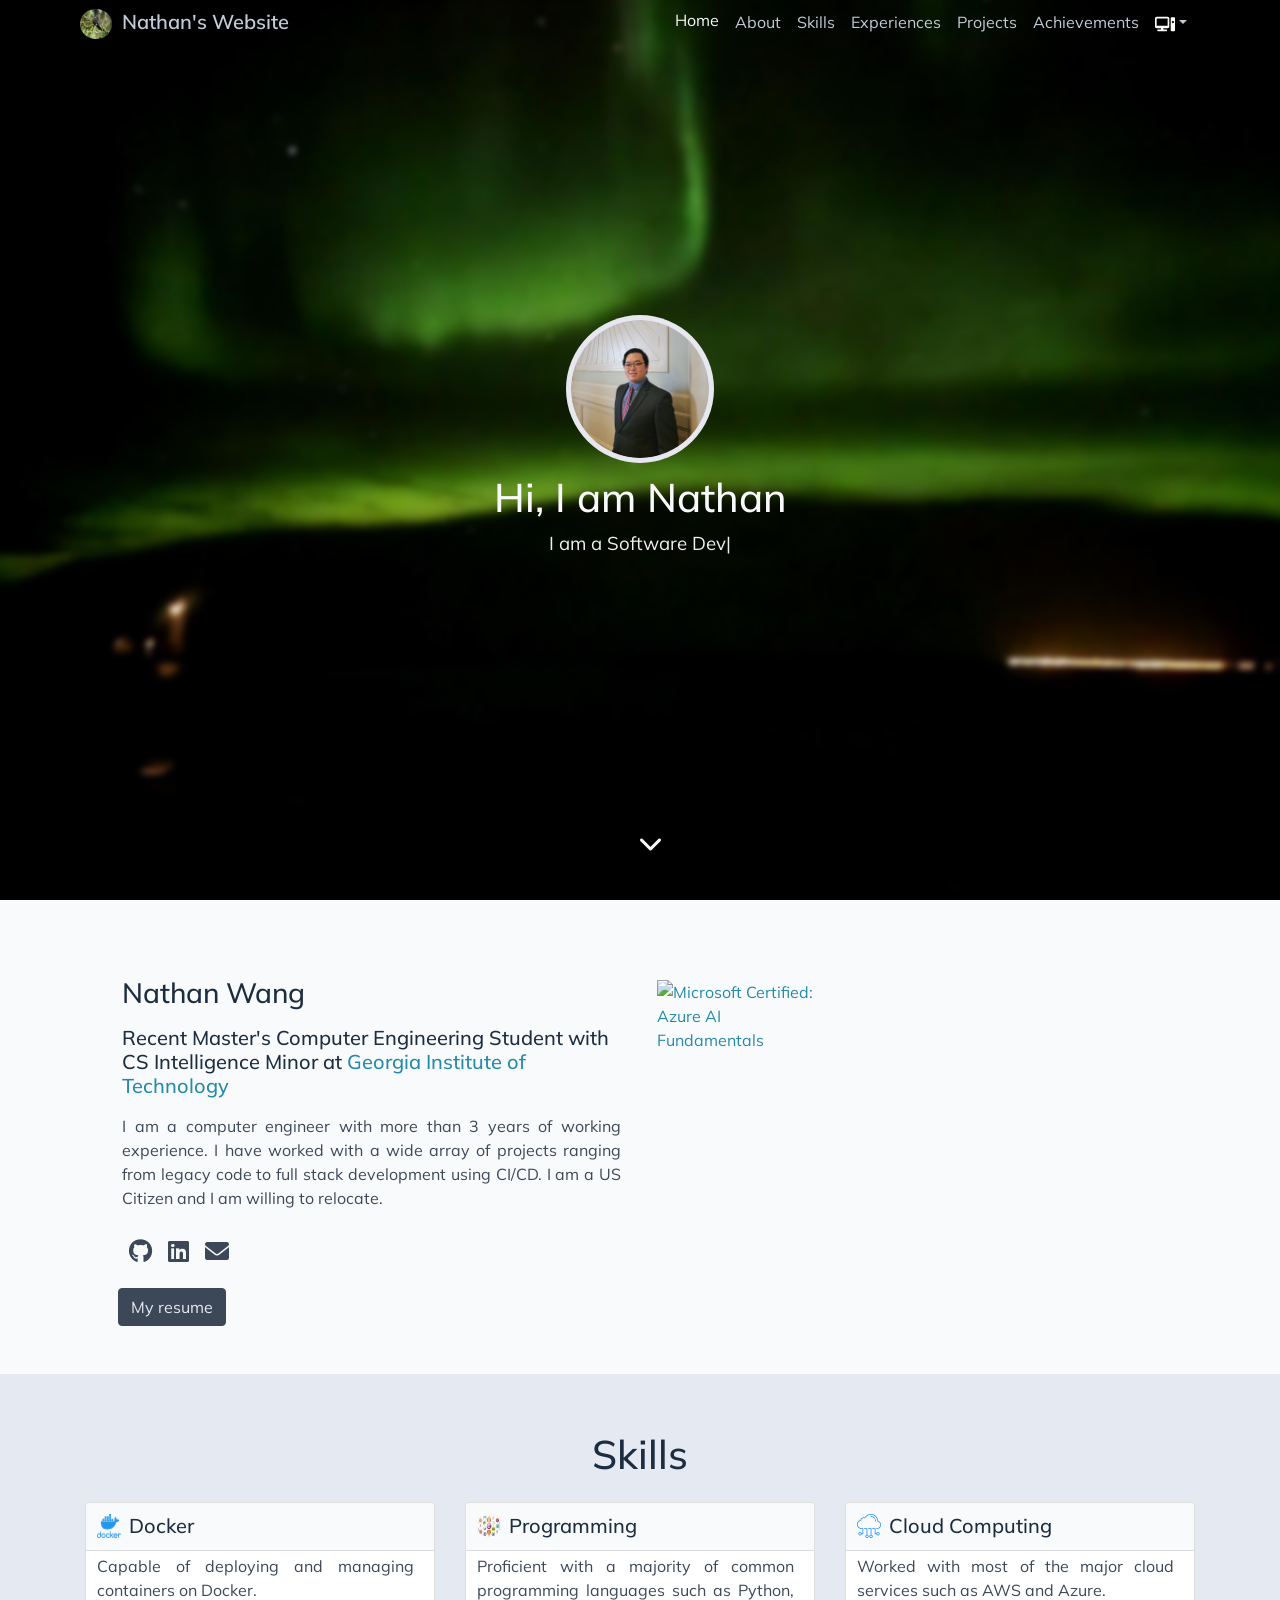
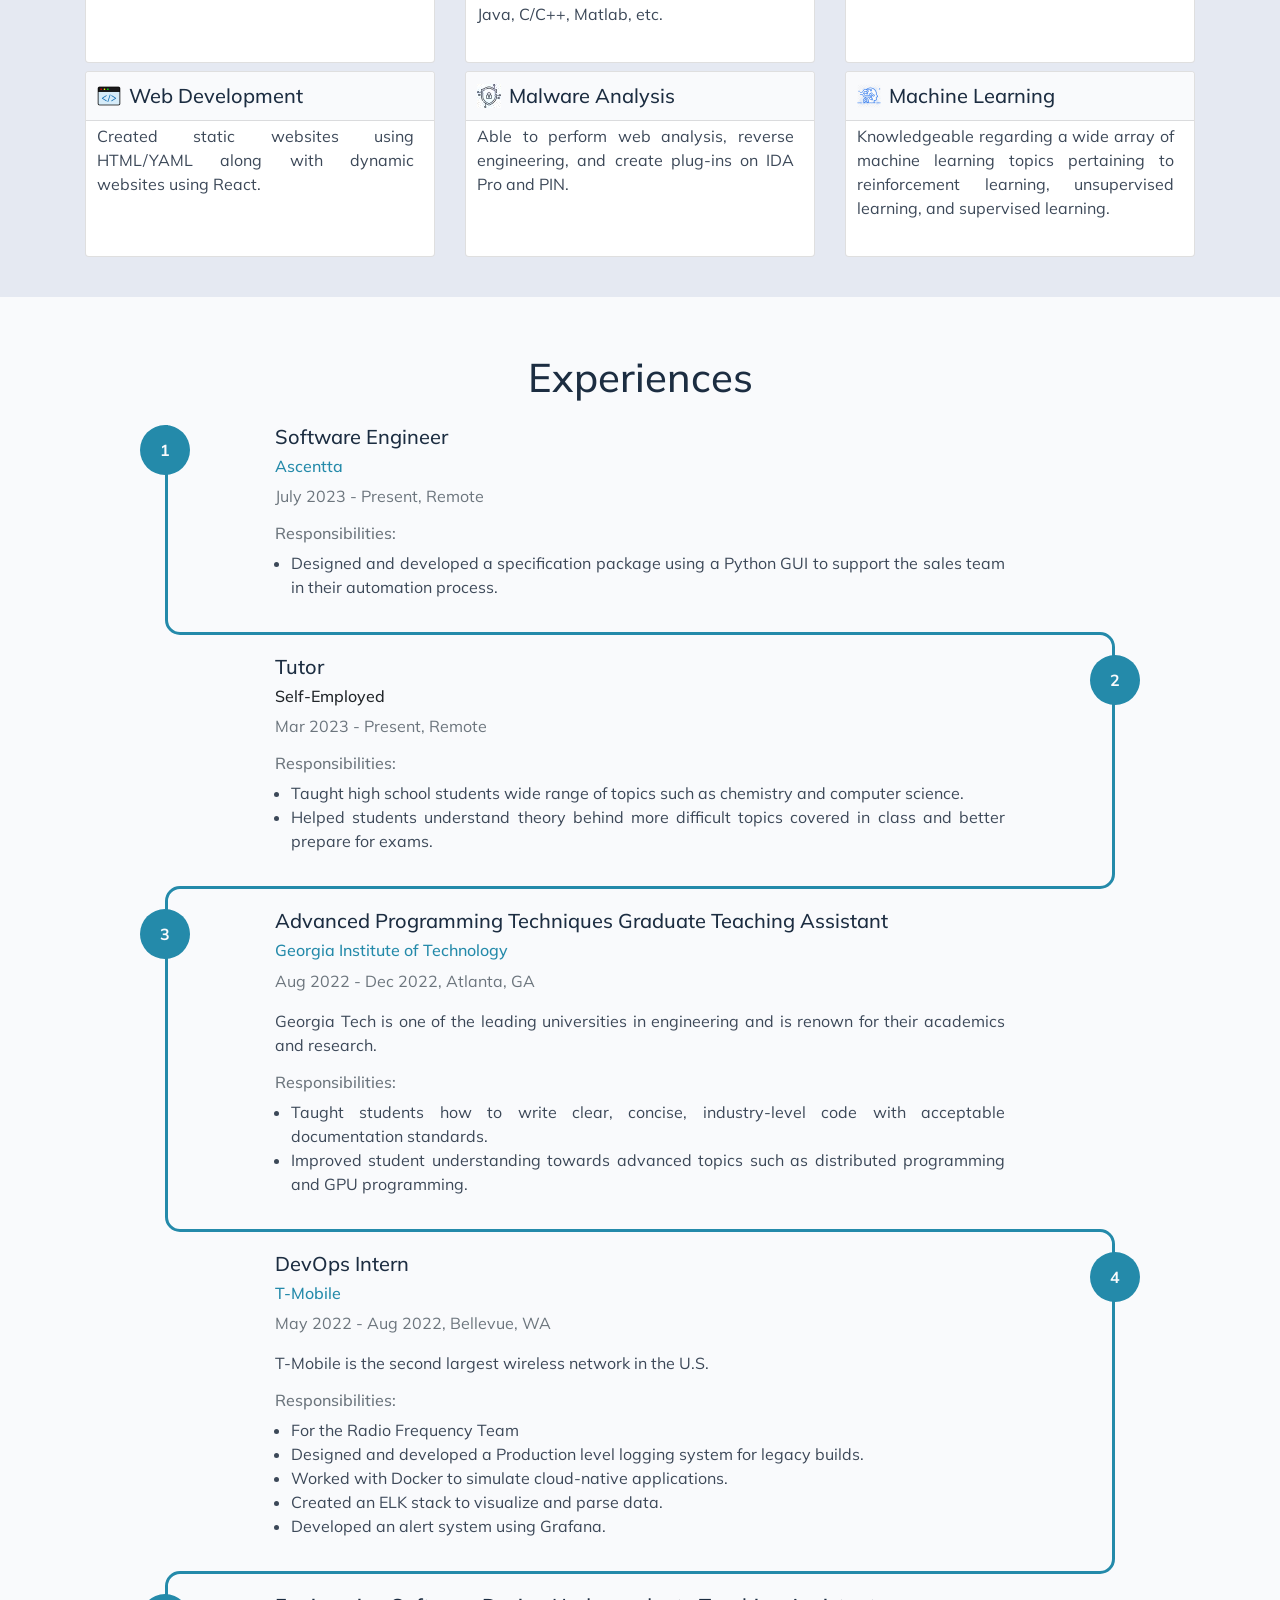
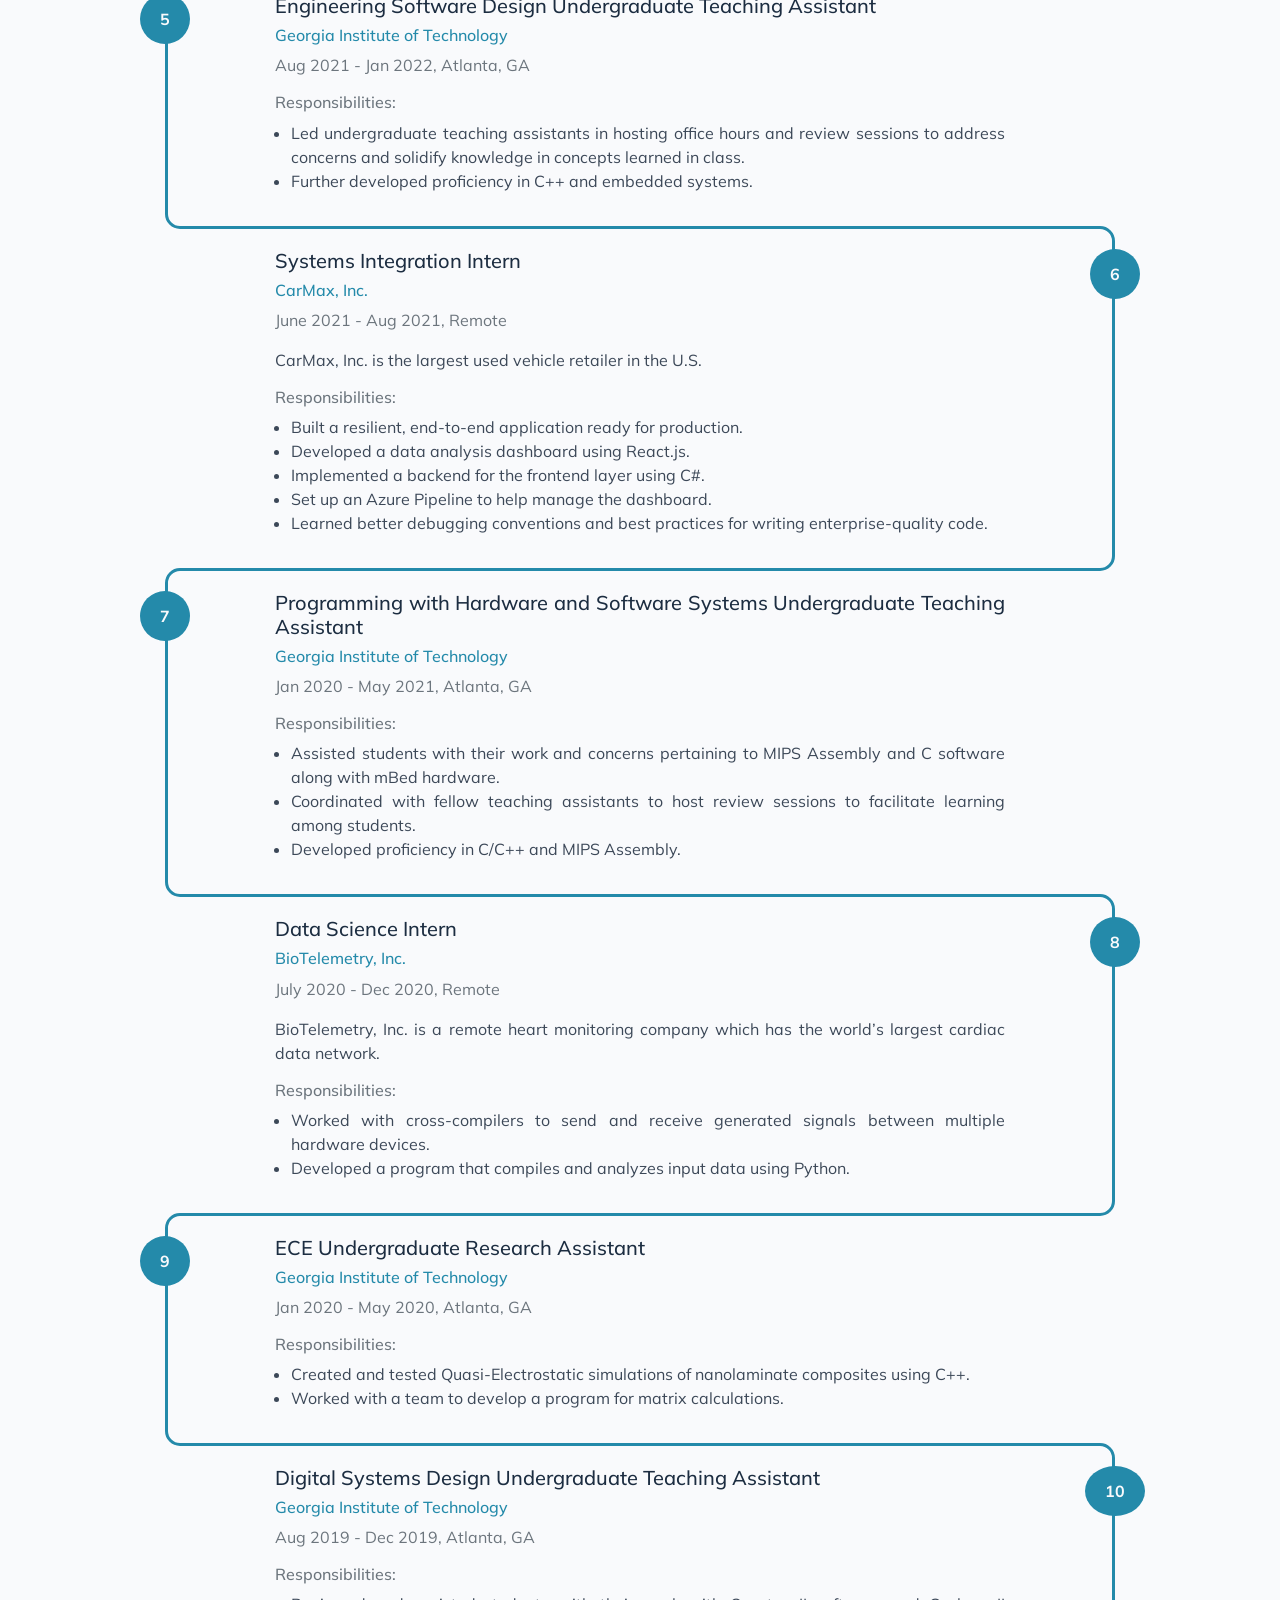
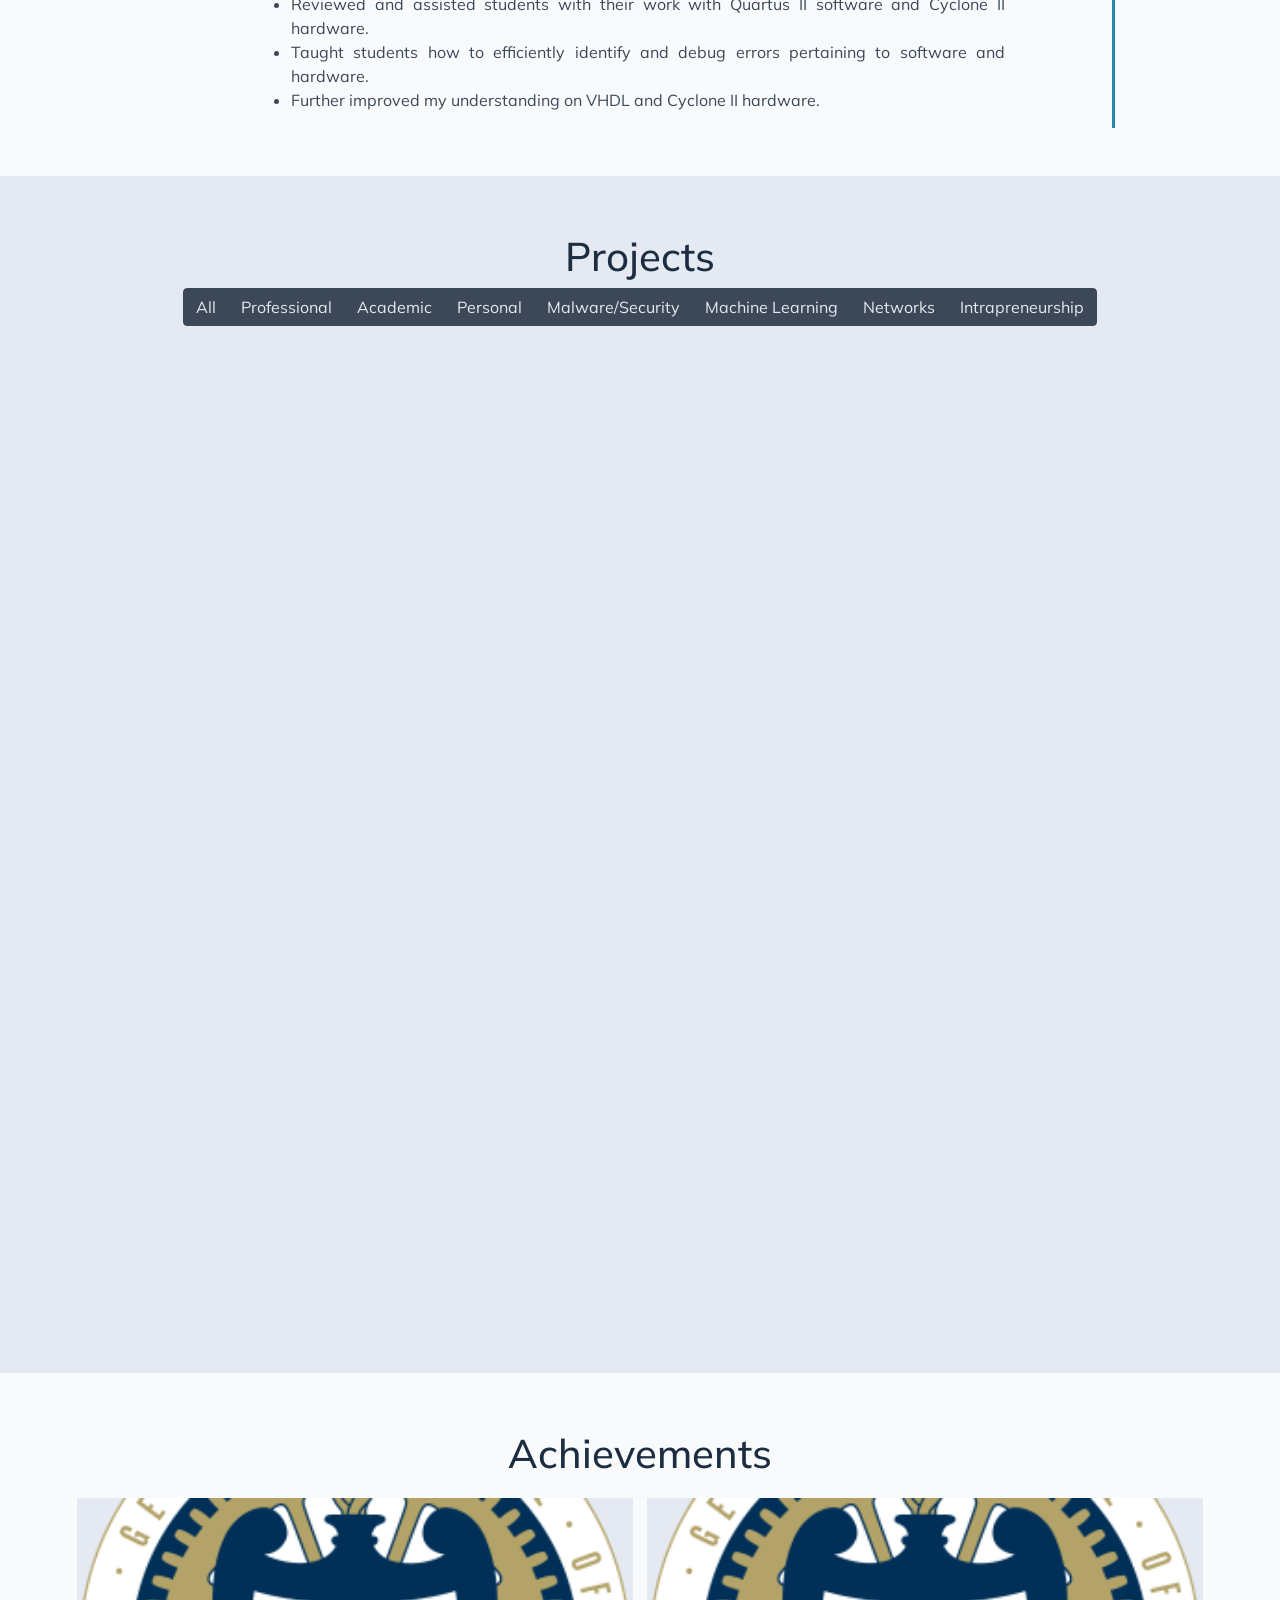
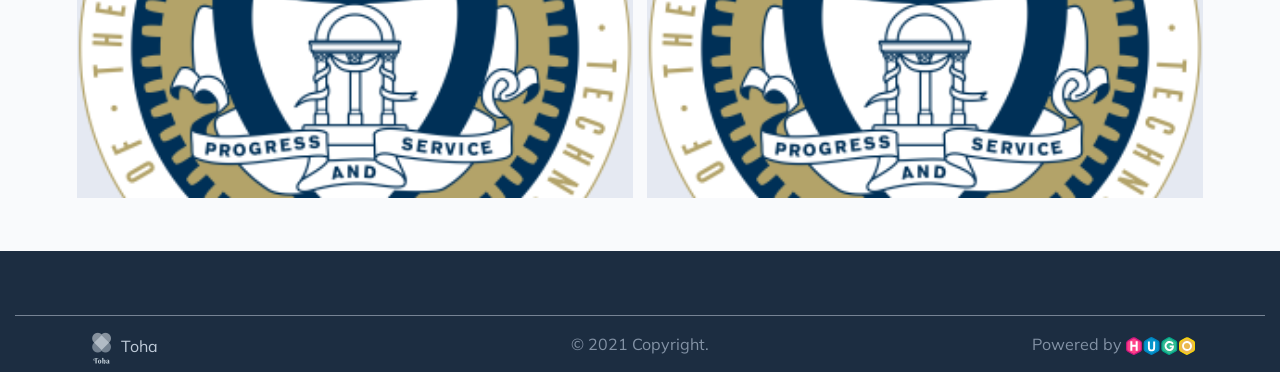
==== commit 511b50cc: "deploy: 468d5f0b042e0e1d724d70dca6dbd766d497d489" ====
--- a/index.html
+++ b/index.html
@@ -5,7 +5,7 @@
 <a class="dropdown-item nav-link" href=# onclick=enableDarkTheme()><img class=menu-icon-center src=/icons/moon-svgrepo-com.svg width=20></a>
 <a class="dropdown-item nav-link" href=# onclick=useSystemTheme()><img class=menu-icon-center src=/icons/computer-svgrepo-com.svg width=20></a></div></li></ul></div></div><img src=/images/Logo_hudbcbc027f561d0ef7b8ae7f71f9dc200_5553279_42x0_resize_box_2.png class=d-none id=main-logo alt=Logo>
 <img src=/images/Logo_hudbcbc027f561d0ef7b8ae7f71f9dc200_5553279_42x0_resize_box_2.png class=d-none id=inverted-logo alt="Inverted Logo"></nav><div class="container-fluid home" id=home><style>#homePageBackgroundImageDivStyled{background-image:url(/images/Background_hud86f7923899b828c5a2c0a5d57c6de98_749565_500x0_resize_q75_box.jpg)}@media(min-width:500px) and (max-width:800px){#homePageBackgroundImageDivStyled{background-image:url(/images/Background_hud86f7923899b828c5a2c0a5d57c6de98_749565_800x0_resize_q75_box.jpg)}}@media(min-width:801px) and (max-width:1200px){#homePageBackgroundImageDivStyled{background-image:url(/images/Background_hud86f7923899b828c5a2c0a5d57c6de98_749565_1200x0_resize_q75_box.jpg)}}@media(min-width:1201px) and (max-width:1500px){#homePageBackgroundImageDivStyled{background-image:url(/images/Background_hud86f7923899b828c5a2c0a5d57c6de98_749565_1500x0_resize_q75_box.jpg)}}@media(min-width:1501px){#homePageBackgroundImageDivStyled{background-image:url(/images/Background.jpg)}}</style><span class=on-the-fly-behavior></span><div id=homePageBackgroundImageDivStyled class="background container-fluid"></div><div class="container content text-center"><img src=/images/NathanWang_hu78671f4b8128017d5347c42bbc5263cf_1202153_148x148_fit_box_2.png class="rounded-circle mx-auto d-block img-fluid" alt="Author Image"><h1 class=greeting>Hi, I am Nathan</h1><div class=typing-carousel><span id=ityped class=ityped></span><span class=ityped-cursor></span></div><ul id=typing-carousel-data><li>I am a Software Developer</li><li>I designed with Full Stack</li><li>I worked with System Integrations</li><li>I deployed with Cloud Services</li><li>I am proficient with Reverse Malware Techniques</li></ul><a href=#about aria-label="Read More - Nathan"><i class="arrow bounce fa fa-chevron-down"></i></a></div></div><div class="container-fluid section-holder d-flex bg-white"><div class="container anchor p-lg-5 about-section" id=about><div class="row pt-sm-2 pt-md-4 align-self-center"><div class=col-sm-6><h3 class=p-1>Nathan Wang</h3><h5 class=p-1>Recent Master's Computer Engineering Student with CS Intelligence Minor
-at <a href=https://www.ece.gatech.edu title="Georgia Institute of Technology" target=_blank rel=noopener>Georgia Institute of Technology</a></h5><p class="p-1 text-justify">I am a computer engineer with more than 3 years of working experience. I have worked with a wide array of projects ranging from legacy code to full stack development using CI/CD. I am a US Citizen and I am willing to relocate.</p><div class="text-container ml-auto"><ul class="social-link d-flex"><li><a href=https://github.com/Nathan-Wang-GT title=Github target=_blank rel=noopener><i class="fab fa-github"></i></a></li><li><a href=https://www.linkedin.com/in/nathanwang-gt/ title=LinkedIn target=_blank rel=noopener><i class="fab fa-linkedin"></i></a></li><li><a href=mailto:nywang08@gmail.com title=Email target=_blank rel=noopener><i class="fa-solid fa-envelope"></i></a></li></ul></div><a href=/Nathans_One_Page_Resume.pdf title="My resume" target=#><button class="btn btn-dark">My resume</button></a></div><div class="col-sm-6 pt-5 pl-md-4 pl-sm-3 pt-sm-0"><div class=row><div class="col-6 col-lg-4 p-2"><div><a href="https://learn.microsoft.com/en-us/credentials/certifications/azure-ai-fundamentals/?practice-assessment-type=certification" target=_blank rel="noopener noreferrer"><img src=/Users/nathanwang/Documents/Nathan-Hugo-Website/Nathan-Wang-GT.github.io/assets/images/ai900.png alt="Microsoft Certified: Azure AI Fundamentals"></a></div></div></div></div></div></div></div><div class="container-fluid section-holder d-flex bg-dimmed"><div class="container-fluid anchor pb-5 skills-section"><h1 class=text-center><span id=skills></span>Skills</h1><div class="container d-flex-block"><div class=row id=primary-skills><div class="col-xs-12 col-sm-6 col-lg-4 pt-2"><a class=skill-card-link href=https://www.docker.com title=Docker target=_blank rel=noopener><div class=card><div class="card-head d-flex"><img class=card-img-xs src=/images/Docker_hu205ab5fb047acea019d2e0c21ff2c6b4_13580_24x24_fit_box_2.png alt=Docker><h5 class=card-title>Docker</h5></div><div class=card-body><p class=card-text>Capable of deploying and managing containers on Docker.</p></div></div></a></div><div class="col-xs-12 col-sm-6 col-lg-4 pt-2"><a class=skill-card-link><div class=card><div class="card-head d-flex"><img class=card-img-xs src=/images/Programming_hu1ded4c0a1ec1d1b07ca395a798425734_158536_24x24_fit_q75_box.jpeg alt=Programming><h5 class=card-title>Programming</h5></div><div class=card-body><p class=card-text>Proficient with a majority of common programming languages such as Python, Java, C/C++, Matlab, etc.</p></div></div></a></div><div class="col-xs-12 col-sm-6 col-lg-4 pt-2"><a class=skill-card-link><div class=card><div class="card-head d-flex"><img class=card-img-xs src=/images/Cloud_hud48e4de5080f2c0ce5cfa5ad3ae06734_7783_24x24_fit_box_2.png alt="Cloud Computing"><h5 class=card-title>Cloud Computing</h5></div><div class=card-body><p class=card-text>Worked with most of the major cloud services such as AWS and Azure.</p></div></div></a></div><div class="col-xs-12 col-sm-6 col-lg-4 pt-2"><a class=skill-card-link><div class=card><div class="card-head d-flex"><img class=card-img-xs src=/images/WebDev_hu0828e7cbbac292b930ea31346b7b7478_7835_24x24_fit_box_2.png alt="Web Development"><h5 class=card-title>Web Development</h5></div><div class=card-body><p class=card-text>Created static websites using HTML/YAML along with dynamic websites using React.</p></div></div></a></div><div class="col-xs-12 col-sm-6 col-lg-4 pt-2"><a class=skill-card-link><div class=card><div class="card-head d-flex"><img class=card-img-xs src=/images/Malware_hu7c3342d6520ed873b6c47b6ab093b657_5782_24x24_fit_q75_box.jpg alt="Malware Analysis"><h5 class=card-title>Malware Analysis</h5></div><div class=card-body><p class=card-text>Able to perform web analysis, reverse engineering, and create plug-ins on IDA Pro and PIN.</p></div></div></a></div><div class="col-xs-12 col-sm-6 col-lg-4 pt-2"><a class=skill-card-link><div class=card><div class="card-head d-flex"><img class=card-img-xs src=/images/ml_hu7ebead2c77cc476a7078fa34aefa5957_58884_24x24_fit_box_2.png alt="Machine Learning"><h5 class=card-title>Machine Learning</h5></div><div class=card-body><p class=card-text>Knowledgeable regarding a wide array of machine learning topics pertaining to reinforcement learning, unsupervised learning, and supervised learning.</p></div></div></a></div></div></div></div></div><div class="container-fluid section-holder d-flex bg-white"><div class="container-fluid anchor pb-5 experiences-section"><h1 class=text-center><span id=experiences></span>Experiences</h1><div class="container timeline text-justify"><div class="row align-items-center d-flex"><div class="col-1 col-lg-2 text-center vertical-line d-inline-flex justify-content-center"><div class="circle font-weight-bold">1</div></div><div class="col-10 col-lg-8"><div class=experience-entry-heading><h5>Software Engineer</h5><h6><a href=https://www.ascentta.com title=Ascentta target=_blank rel=noopener>Ascentta</a></h6><p class=text-muted>July 2023 - Present,
+at <a href=https://www.ece.gatech.edu title="Georgia Institute of Technology" target=_blank rel=noopener>Georgia Institute of Technology</a></h5><p class="p-1 text-justify">I am a computer engineer with more than 3 years of working experience. I have worked with a wide array of projects ranging from legacy code to full stack development using CI/CD. I am a US Citizen and I am willing to relocate.</p><div class="text-container ml-auto"><ul class="social-link d-flex"><li><a href=https://github.com/Nathan-Wang-GT title=Github target=_blank rel=noopener><i class="fab fa-github"></i></a></li><li><a href=https://www.linkedin.com/in/nathanwang-gt/ title=LinkedIn target=_blank rel=noopener><i class="fab fa-linkedin"></i></a></li><li><a href=mailto:nywang08@gmail.com title=Email target=_blank rel=noopener><i class="fa-solid fa-envelope"></i></a></li></ul></div><a href=/Nathans_One_Page_Resume.pdf title="My resume" target=#><button class="btn btn-dark">My resume</button></a></div><div class="col-sm-6 pt-5 pl-md-4 pl-sm-3 pt-sm-0"><div class=row><div class="col-6 col-lg-4 p-2"><div><a href="https://learn.microsoft.com/en-us/credentials/certifications/azure-ai-fundamentals/?practice-assessment-type=certification" target=_blank rel="noopener noreferrer"><img src=https://miro.medium.com/v2/resize:fit:1400/format:webp/1*1PgtDdrpChFFaywWHt-WgQ.png alt="Microsoft Certified: Azure AI Fundamentals"></a></div></div></div></div></div></div></div><div class="container-fluid section-holder d-flex bg-dimmed"><div class="container-fluid anchor pb-5 skills-section"><h1 class=text-center><span id=skills></span>Skills</h1><div class="container d-flex-block"><div class=row id=primary-skills><div class="col-xs-12 col-sm-6 col-lg-4 pt-2"><a class=skill-card-link href=https://www.docker.com title=Docker target=_blank rel=noopener><div class=card><div class="card-head d-flex"><img class=card-img-xs src=/images/Docker_hu205ab5fb047acea019d2e0c21ff2c6b4_13580_24x24_fit_box_2.png alt=Docker><h5 class=card-title>Docker</h5></div><div class=card-body><p class=card-text>Capable of deploying and managing containers on Docker.</p></div></div></a></div><div class="col-xs-12 col-sm-6 col-lg-4 pt-2"><a class=skill-card-link><div class=card><div class="card-head d-flex"><img class=card-img-xs src=/images/Programming_hu1ded4c0a1ec1d1b07ca395a798425734_158536_24x24_fit_q75_box.jpeg alt=Programming><h5 class=card-title>Programming</h5></div><div class=card-body><p class=card-text>Proficient with a majority of common programming languages such as Python, Java, C/C++, Matlab, etc.</p></div></div></a></div><div class="col-xs-12 col-sm-6 col-lg-4 pt-2"><a class=skill-card-link><div class=card><div class="card-head d-flex"><img class=card-img-xs src=/images/Cloud_hud48e4de5080f2c0ce5cfa5ad3ae06734_7783_24x24_fit_box_2.png alt="Cloud Computing"><h5 class=card-title>Cloud Computing</h5></div><div class=card-body><p class=card-text>Worked with most of the major cloud services such as AWS and Azure.</p></div></div></a></div><div class="col-xs-12 col-sm-6 col-lg-4 pt-2"><a class=skill-card-link><div class=card><div class="card-head d-flex"><img class=card-img-xs src=/images/WebDev_hu0828e7cbbac292b930ea31346b7b7478_7835_24x24_fit_box_2.png alt="Web Development"><h5 class=card-title>Web Development</h5></div><div class=card-body><p class=card-text>Created static websites using HTML/YAML along with dynamic websites using React.</p></div></div></a></div><div class="col-xs-12 col-sm-6 col-lg-4 pt-2"><a class=skill-card-link><div class=card><div class="card-head d-flex"><img class=card-img-xs src=/images/Malware_hu7c3342d6520ed873b6c47b6ab093b657_5782_24x24_fit_q75_box.jpg alt="Malware Analysis"><h5 class=card-title>Malware Analysis</h5></div><div class=card-body><p class=card-text>Able to perform web analysis, reverse engineering, and create plug-ins on IDA Pro and PIN.</p></div></div></a></div><div class="col-xs-12 col-sm-6 col-lg-4 pt-2"><a class=skill-card-link><div class=card><div class="card-head d-flex"><img class=card-img-xs src=/images/ml_hu7ebead2c77cc476a7078fa34aefa5957_58884_24x24_fit_box_2.png alt="Machine Learning"><h5 class=card-title>Machine Learning</h5></div><div class=card-body><p class=card-text>Knowledgeable regarding a wide array of machine learning topics pertaining to reinforcement learning, unsupervised learning, and supervised learning.</p></div></div></a></div></div></div></div></div><div class="container-fluid section-holder d-flex bg-white"><div class="container-fluid anchor pb-5 experiences-section"><h1 class=text-center><span id=experiences></span>Experiences</h1><div class="container timeline text-justify"><div class="row align-items-center d-flex"><div class="col-1 col-lg-2 text-center vertical-line d-inline-flex justify-content-center"><div class="circle font-weight-bold">1</div></div><div class="col-10 col-lg-8"><div class=experience-entry-heading><h5>Software Engineer</h5><h6><a href=https://www.ascentta.com title=Ascentta target=_blank rel=noopener>Ascentta</a></h6><p class=text-muted>July 2023 - Present,
 Remote</p></div><p></p><h6 class=text-muted>Responsibilities:</h6><ul class=justify-content-around><li>Designed and developed a specification package using a Python GUI to support the sales team in their automation process.</li></ul></div></div><div class="row horizontal-line"><div class="col-1 col-lg-2 timeline-side-div"><div class=corner></div></div><div class="col-10 col-lg-8"><hr></div><div class="col-1 col-lg-2 timeline-side-div"><div class=corner></div></div></div><div class="row align-items-center justify-content-end d-flex"><div class="col-10 col-lg-8"><div class=experience-entry-heading><h5>Tutor</h5><h6>Self-Employed</h6><p class=text-muted>Mar 2023 - Present,
 Remote</p></div><p></p><h6 class=text-muted>Responsibilities:</h6><ul class=justify-content-around><li>Taught high school students wide range of topics such as chemistry and computer science.</li><li>Helped students understand theory behind more difficult topics covered in class and better prepare for exams.</li></ul></div><div class="col-1 col-lg-2 text-center vertical-line d-inline-flex justify-content-center"><div class="circle font-weight-bold">2</div></div></div><div class="row horizontal-line"><div class="col-1 col-lg-2 timeline-side-div"><div class=corner></div></div><div class="col-10 col-lg-8"><hr></div><div class="col-1 col-lg-2 timeline-side-div"><div class=corner></div></div></div><div class="row align-items-center d-flex"><div class="col-1 col-lg-2 text-center vertical-line d-inline-flex justify-content-center"><div class="circle font-weight-bold">3</div></div><div class="col-10 col-lg-8"><div class=experience-entry-heading><h5>Advanced Programming Techniques Graduate Teaching Assistant</h5><h6><a href=https://www.ece.gatech.edu/courses/course_outline/ECE6122 title="Georgia Institute of Technology" target=_blank rel=noopener>Georgia Institute of Technology</a></h6><p class=text-muted>Aug 2022 - Dec 2022,
 Atlanta, GA</p></div><p>Georgia Tech is one of the leading universities in engineering and is renown for their academics and research.</p><h6 class=text-muted>Responsibilities:</h6><ul class=justify-content-around><li>Taught students how to write clear, concise, industry-level code with acceptable documentation standards.</li><li>Improved student understanding towards advanced topics such as distributed programming and GPU programming.</li></ul></div></div><div class="row horizontal-line"><div class="col-1 col-lg-2 timeline-side-div"><div class=corner></div></div><div class="col-10 col-lg-8"><hr></div><div class="col-1 col-lg-2 timeline-side-div"><div class=corner></div></div></div><div class="row align-items-center justify-content-end d-flex"><div class="col-10 col-lg-8"><div class=experience-entry-heading><h5>DevOps Intern</h5><h6><a href=https://www.t-mobile.com title=T-Mobile target=_blank rel=noopener>T-Mobile</a></h6><p class=text-muted>May 2022 - Aug 2022,
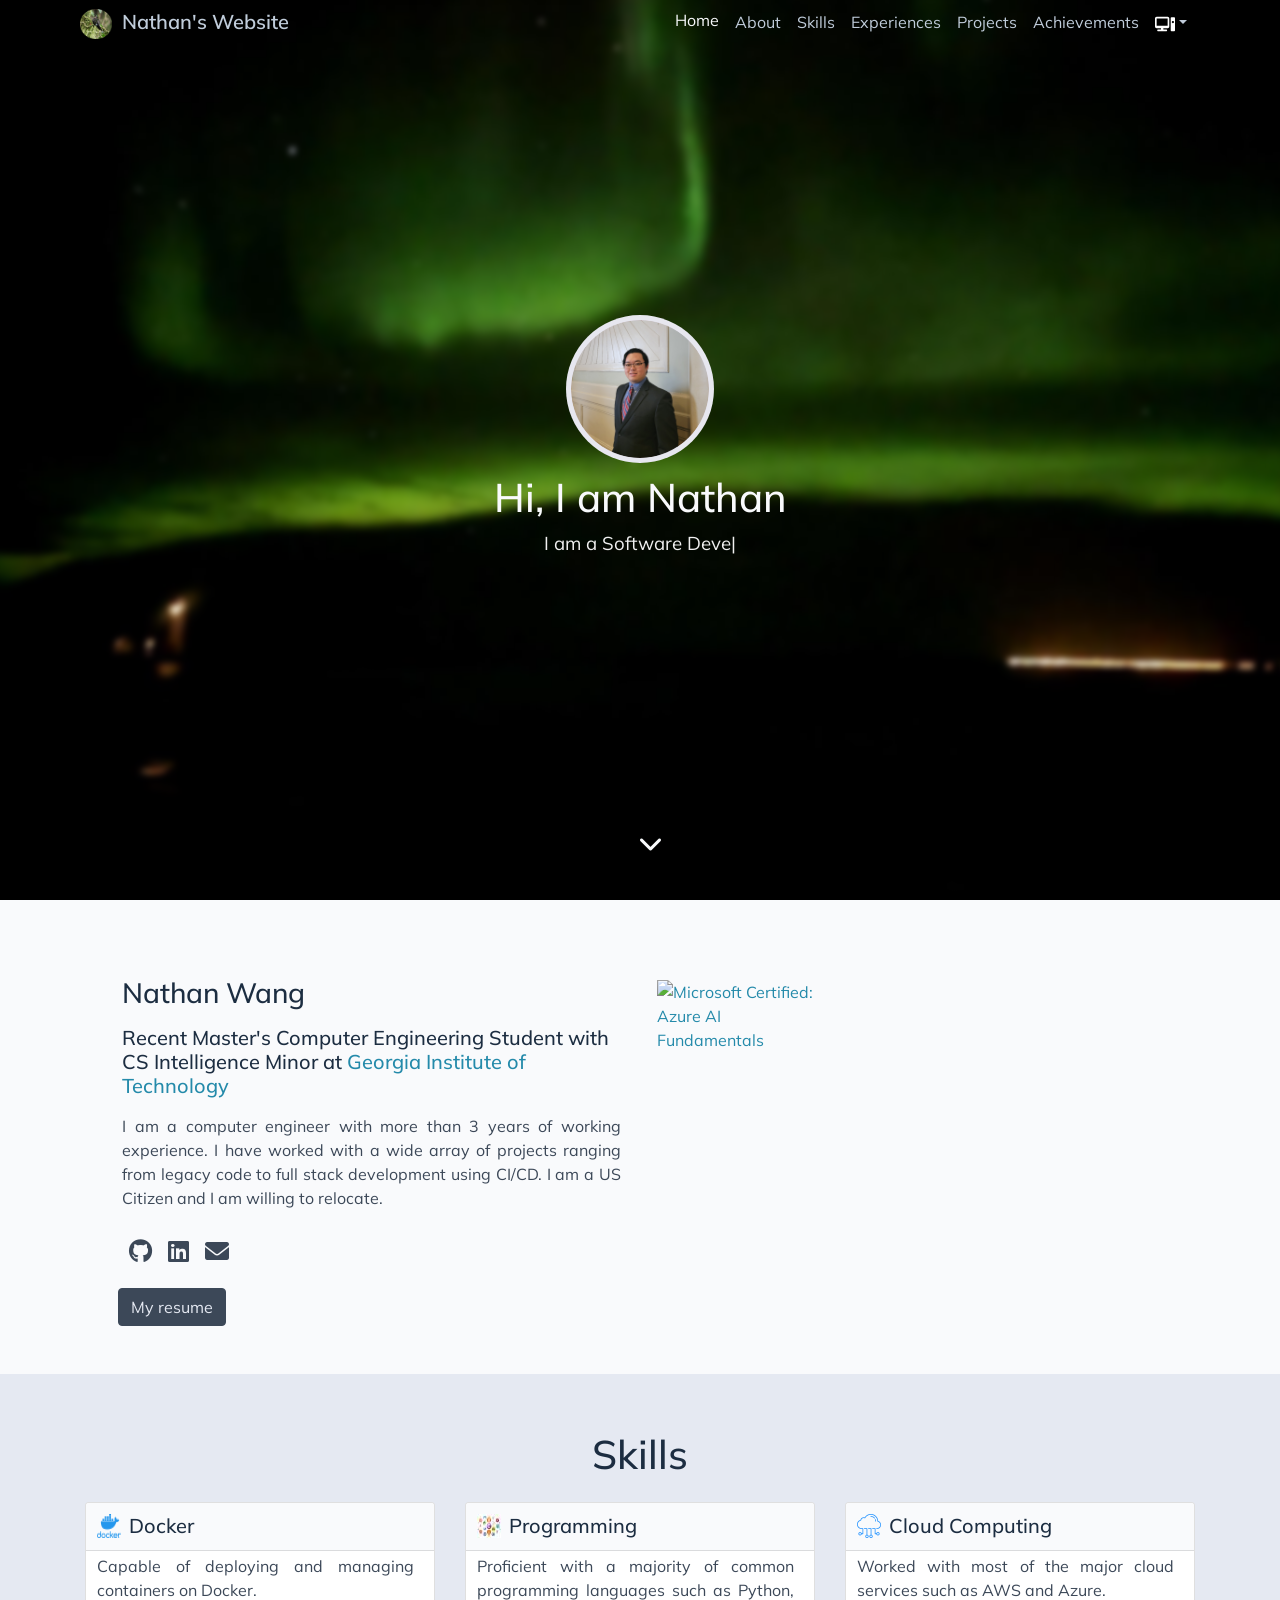
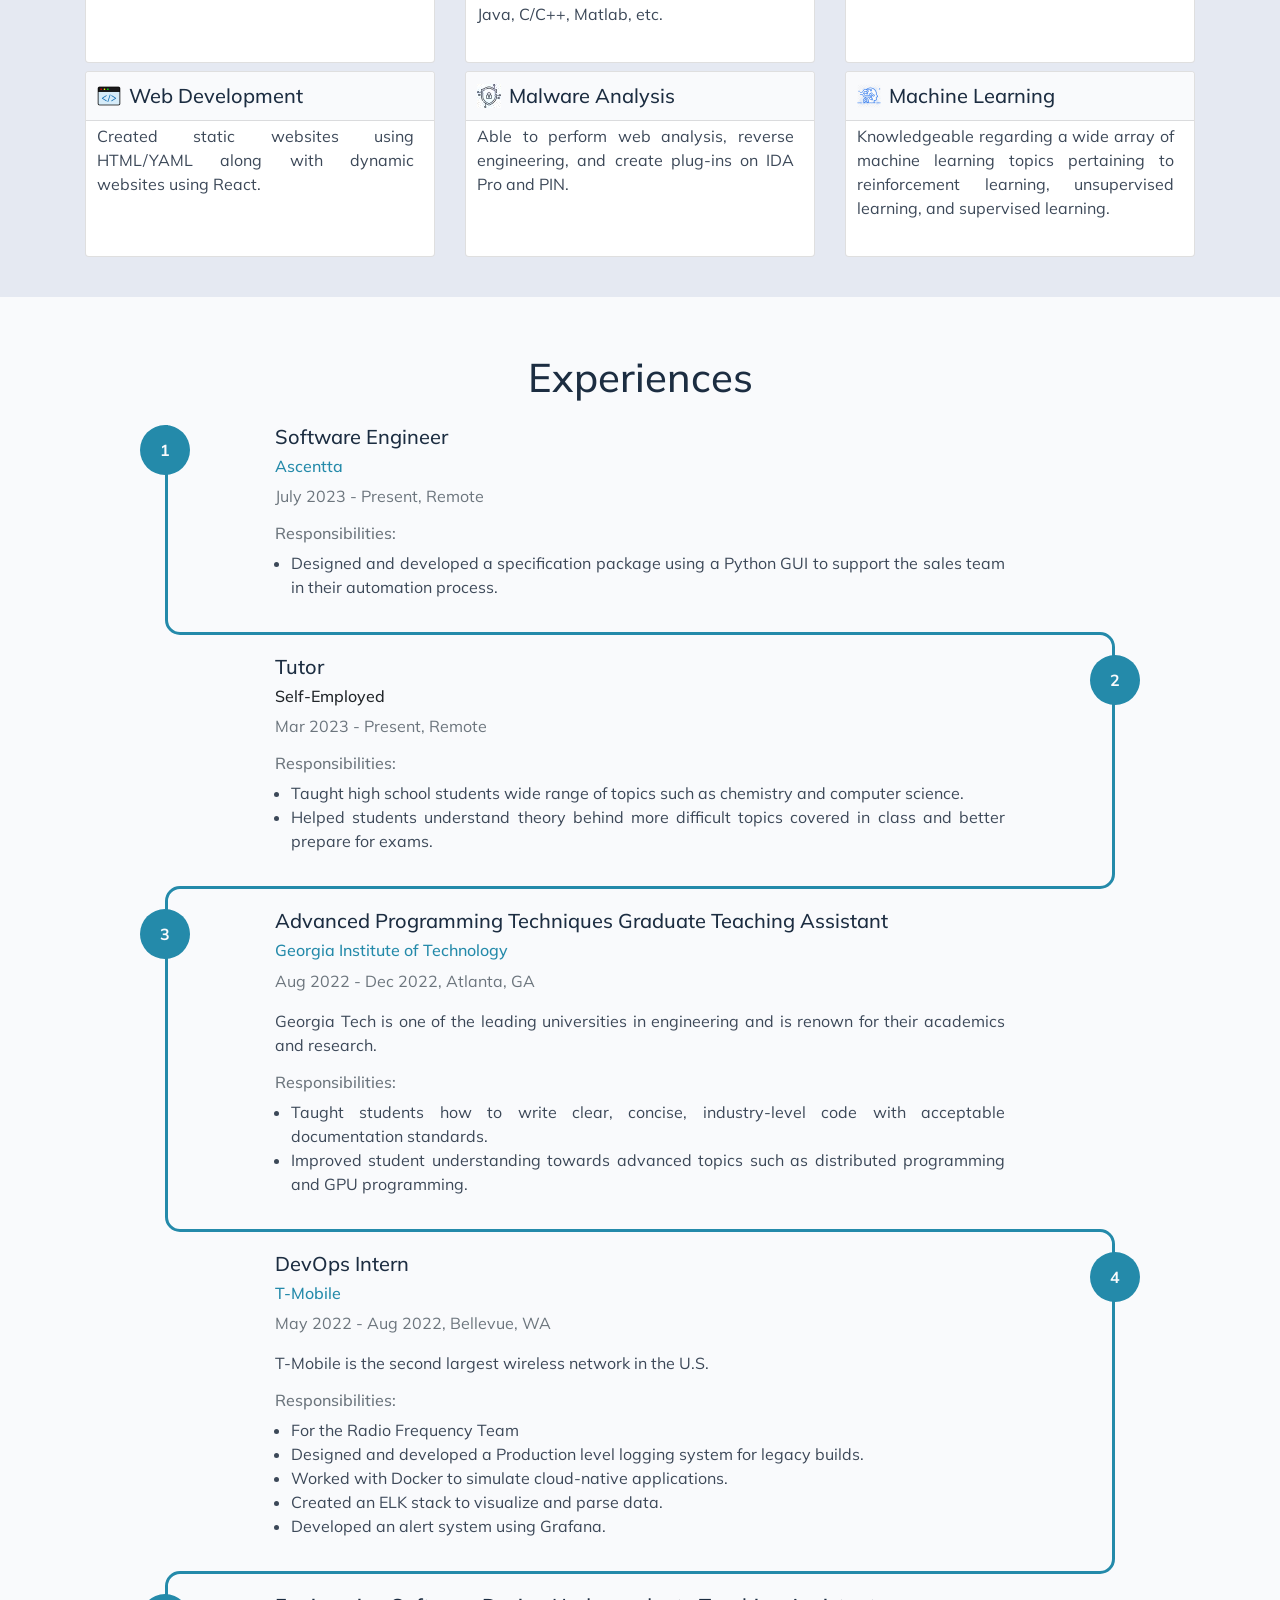
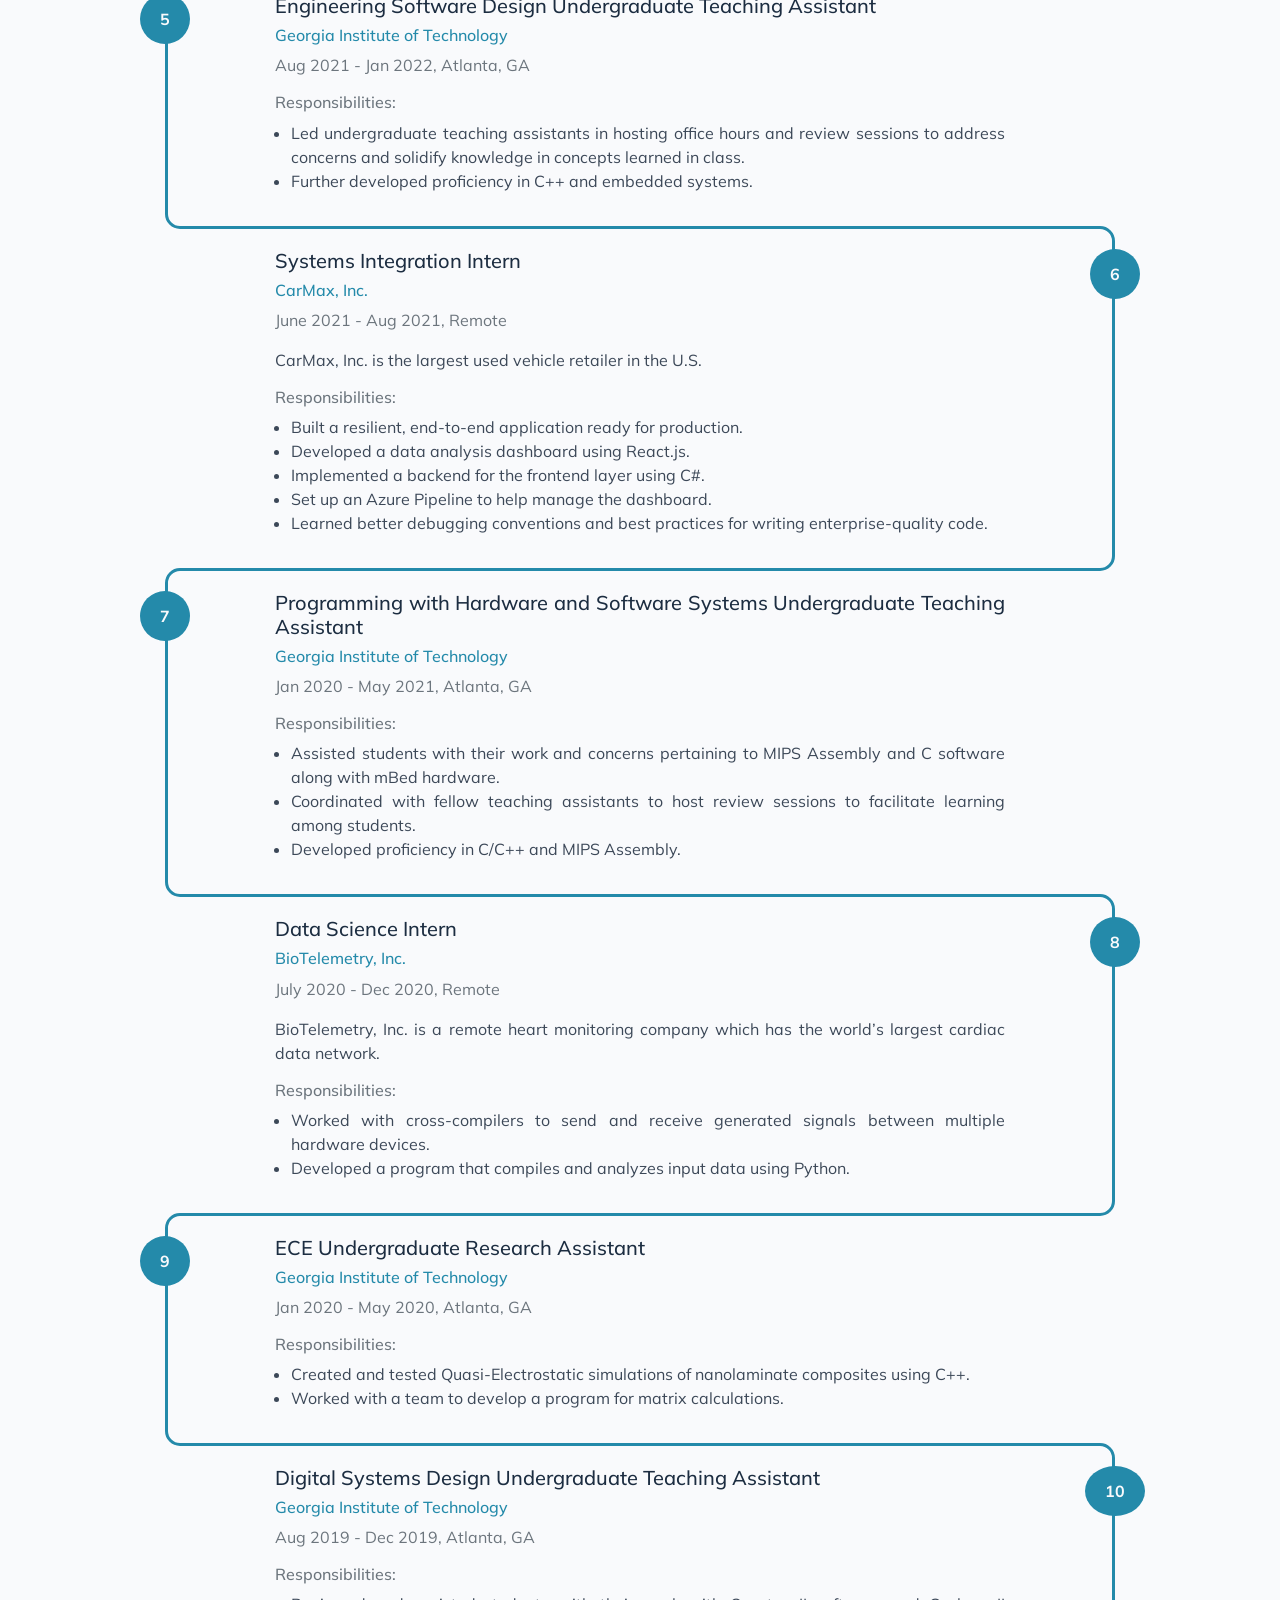
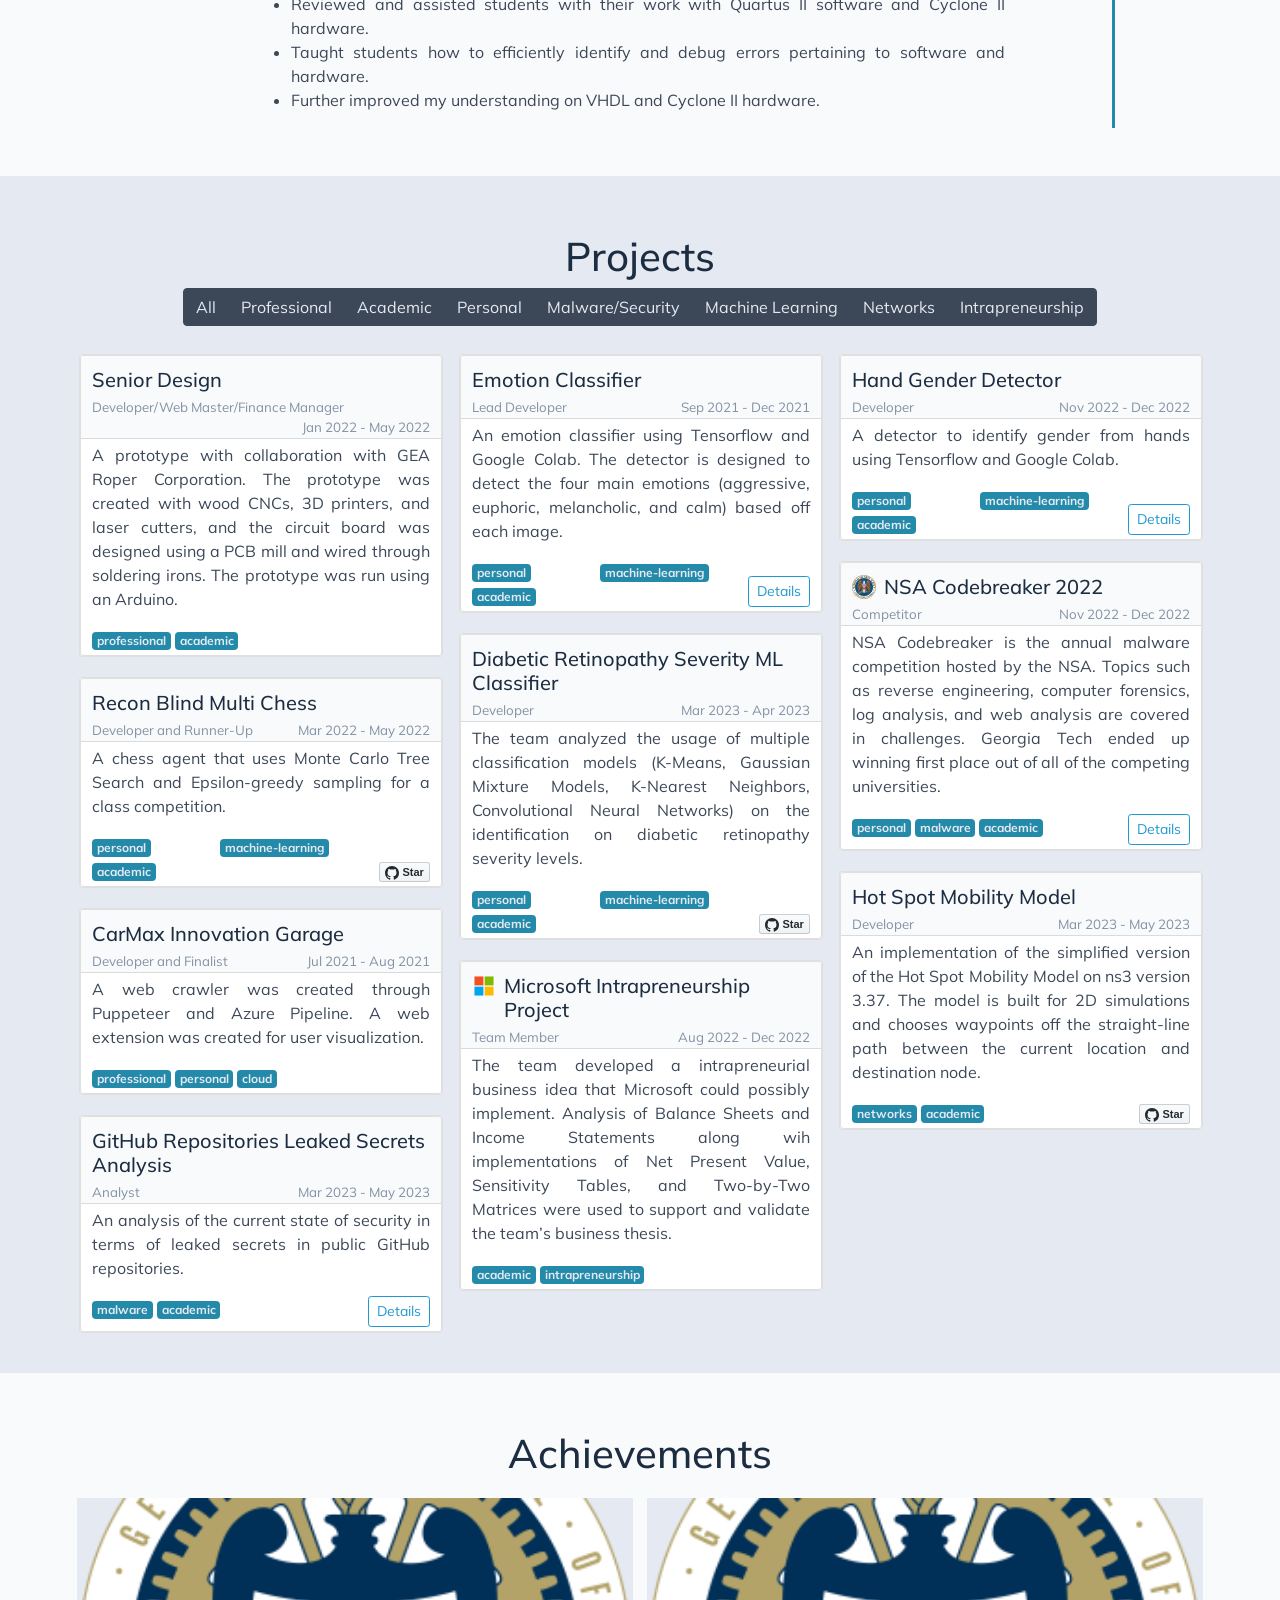
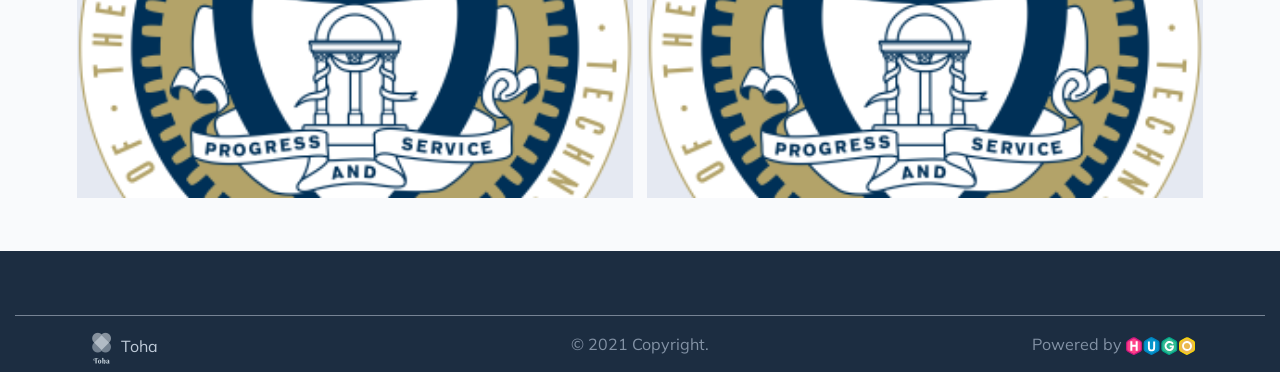
==== commit cffc4a0b: "deploy: dbeefacdd114c0b1f75640d92832a2dcc98d8453" ====
--- a/index.html
+++ b/index.html
@@ -44,10 +44,10 @@
 <span class="badge btn-info">academic</span></div><div class=project-btn-holder><a class="github-button-inactive project-btn" href=https://github.com/Nathan-Wang-GT/ReconChess data-icon=octicon-standard data-show-count=true aria-label="Star Recon Blind Multi Chess">Star</a></div></div></div></div></div></div><div class="col-sm-12 col-md-6 col-lg-4 p-2 filtr-item" data-category="all, personal,machine-learning,academic"><div class="card mt-1"><div class=card><a class=card-header href=https://github.com/DamianHuerta/ECE8803FinalProject.git target=_blank rel=noopener><div><div class=d-flex><h5 class="card-title mb-0">Diabetic Retinopathy Severity ML Classifier</h5></div><div class=sub-title><span>Developer</span>
 <span>Mar 2023 - Apr 2023</span></div></div></a><div class="card-body text-justify pt-1 pb-1"><p>The team analyzed the usage of multiple classification models (K-Means, Gaussian Mixture Models, K-Nearest Neighbors, Convolutional Neural Networks) on the identification on diabetic retinopathy severity levels.</p><div class=project-card-footer><div class=project-tags-holder><span class="badge btn-info">personal</span>
 <span class="badge btn-info">machine-learning</span>
-<span class="badge btn-info">academic</span></div><div class=project-btn-holder><a class="github-button-inactive project-btn" href=https://github.com/DamianHuerta/ECE8803FinalProject.git data-icon=octicon-standard data-show-count=true aria-label="Star Diabetic Retinopathy Severity ML Classifier">Star</a></div></div></div></div></div></div><div class="col-sm-12 col-md-6 col-lg-4 p-2 filtr-item" data-category="all, personal,malware,academic"><div class="card mt-1"><div class=card><a class=card-header href=https://nsa-codebreaker.org/leaderboard target=_blank rel=noopener><div><div class=d-flex><img class=card-img-xs src=/images/Codebreaker_hu8fca9402398f0facb95acf18affc4307_249976_24x24_fit_q75_box.jpeg alt="NSA Codebreaker 2022"><h5 class="card-title mb-0">NSA Codebreaker 2022</h5></div><div class=sub-title><span>Competitor</span>
+<span class="badge btn-info">academic</span></div><div class=project-btn-holder><a class="github-button-inactive project-btn" href=https://github.com/DamianHuerta/ECE8803FinalProject.git data-icon=octicon-standard data-show-count=true aria-label="Star Diabetic Retinopathy Severity ML Classifier">Star</a></div></div></div></div></div></div><div class="col-sm-12 col-md-6 col-lg-4 p-2 filtr-item" data-category="all, personal,malware,academic"><div class="card mt-1"><div class=card><a class=card-header href=https://nsa-codebreaker.org/leaderboard_2022 target=_blank rel=noopener><div><div class=d-flex><img class=card-img-xs src=/images/Codebreaker_hu8fca9402398f0facb95acf18affc4307_249976_24x24_fit_q75_box.jpeg alt="NSA Codebreaker 2022"><h5 class="card-title mb-0">NSA Codebreaker 2022</h5></div><div class=sub-title><span>Competitor</span>
 <span>Nov 2022 - Dec 2022</span></div></div></a><div class="card-body text-justify pt-1 pb-1"><p>NSA Codebreaker is the annual malware competition hosted by the NSA. Topics such as reverse engineering, computer forensics, log analysis, and web analysis are covered in challenges. Georgia Tech ended up winning first place out of all of the competing universities.</p><div class=project-card-footer><div class=project-tags-holder><span class="badge btn-info">personal</span>
 <span class="badge btn-info">malware</span>
-<span class="badge btn-info">academic</span></div><div class=project-btn-holder><span><a class="btn btn-outline-info btn-sm" href=https://nsa-codebreaker.org/leaderboard target=#>Details</a></span></div></div></div></div></div></div><div class="col-sm-12 col-md-6 col-lg-4 p-2 filtr-item" data-category="all, professional,personal,cloud"><div class="card mt-1"><div class=card><a class=card-header href=javascript:void(0)><div><div class=d-flex><h5 class="card-title mb-0">CarMax Innovation Garage</h5></div><div class=sub-title><span>Developer and Finalist</span>
+<span class="badge btn-info">academic</span></div><div class=project-btn-holder><span><a class="btn btn-outline-info btn-sm" href=https://nsa-codebreaker.org/leaderboard_2022 target=#>Details</a></span></div></div></div></div></div></div><div class="col-sm-12 col-md-6 col-lg-4 p-2 filtr-item" data-category="all, professional,personal,cloud"><div class="card mt-1"><div class=card><a class=card-header href=javascript:void(0)><div><div class=d-flex><h5 class="card-title mb-0">CarMax Innovation Garage</h5></div><div class=sub-title><span>Developer and Finalist</span>
 <span>Jul 2021 - Aug 2021</span></div></div></a><div class="card-body text-justify pt-1 pb-1"><p>A web crawler was created through Puppeteer and Azure Pipeline. A web extension was created for user visualization.</p><div class=project-card-footer><div class=project-tags-holder><span class="badge btn-info">professional</span>
 <span class="badge btn-info">personal</span>
 <span class="badge btn-info">cloud</span></div><div class=project-btn-holder></div></div></div></div></div></div><div class="col-sm-12 col-md-6 col-lg-4 p-2 filtr-item" data-category="all, academic,intrapreneurship"><div class="card mt-1"><div class=card><a class=card-header href=javascript:void(0)><div><div class=d-flex><img class=card-img-xs src=/images/microsoft_hu34b082e9155030f4c25d353c8bbf3a81_1867_24x24_fit_box_2.png alt="Microsoft Intrapreneurship Project"><h5 class="card-title mb-0">Microsoft Intrapreneurship Project</h5></div><div class=sub-title><span>Team Member</span>
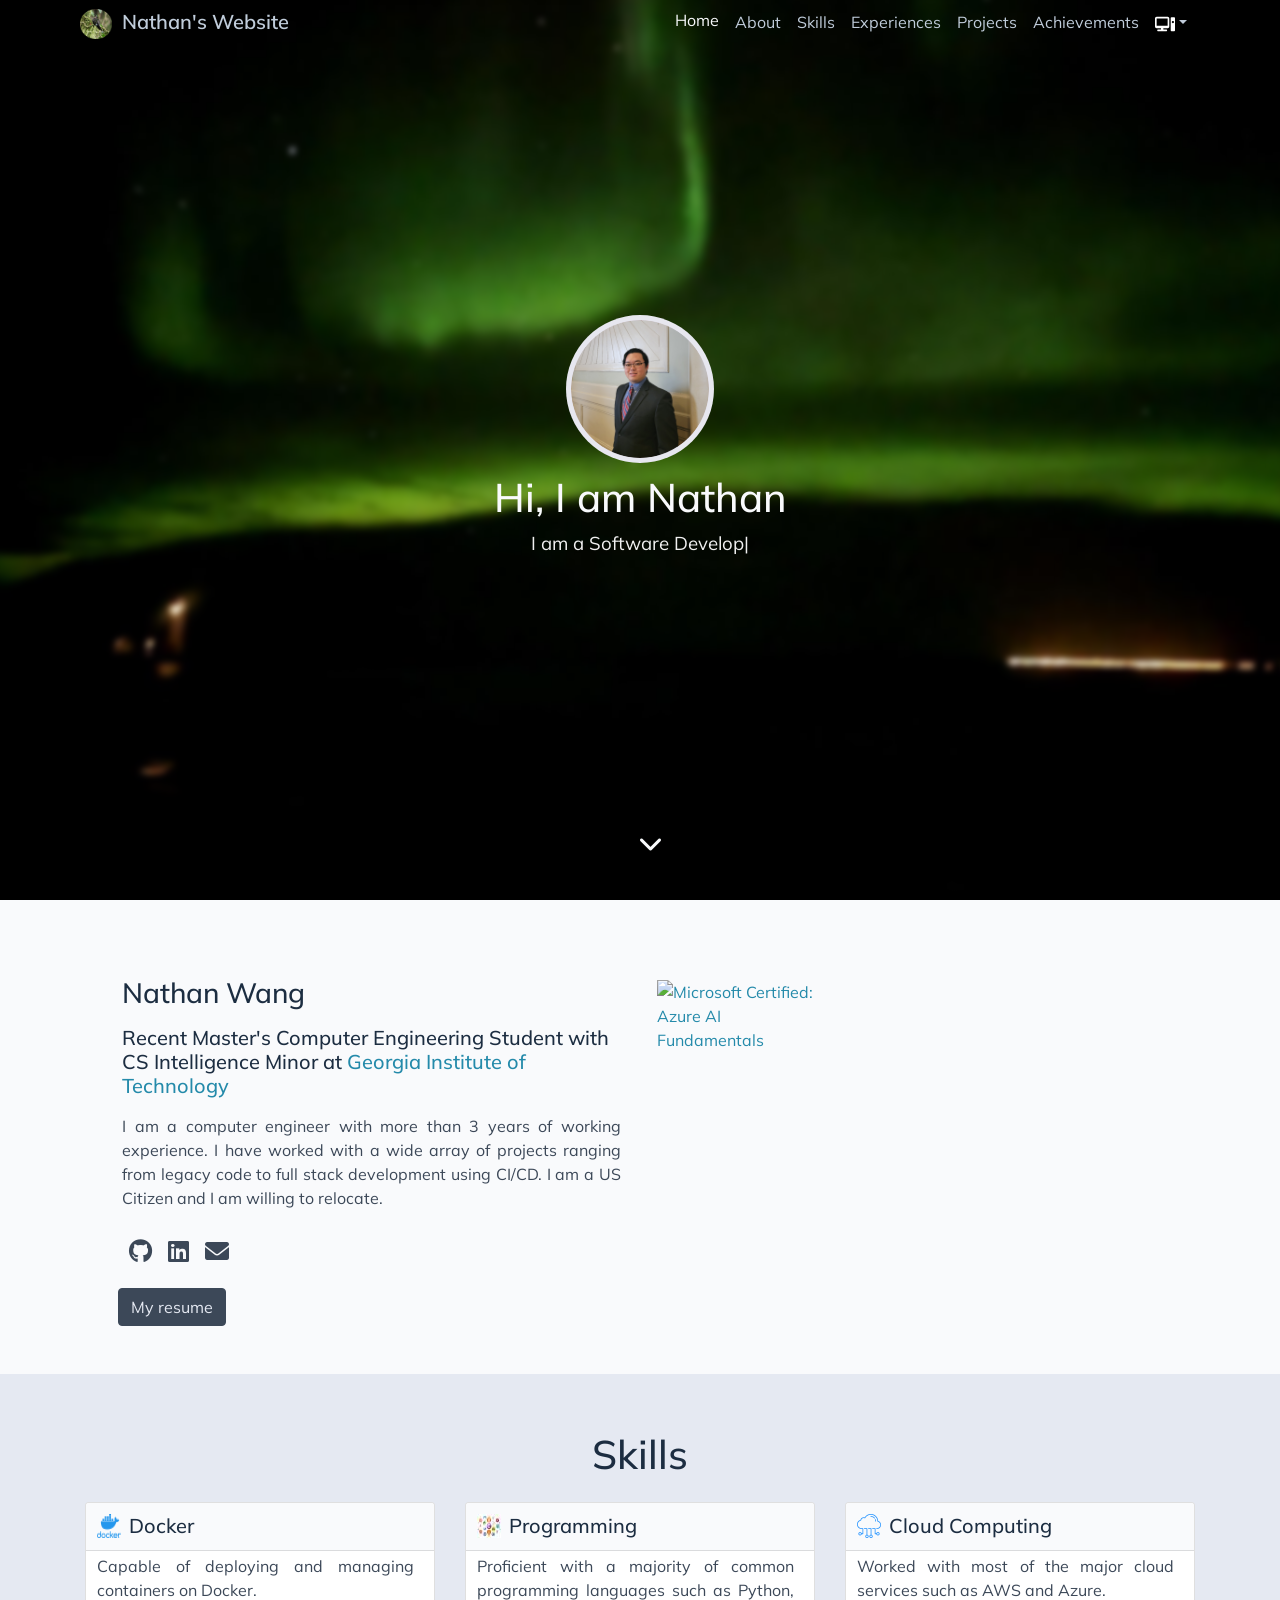
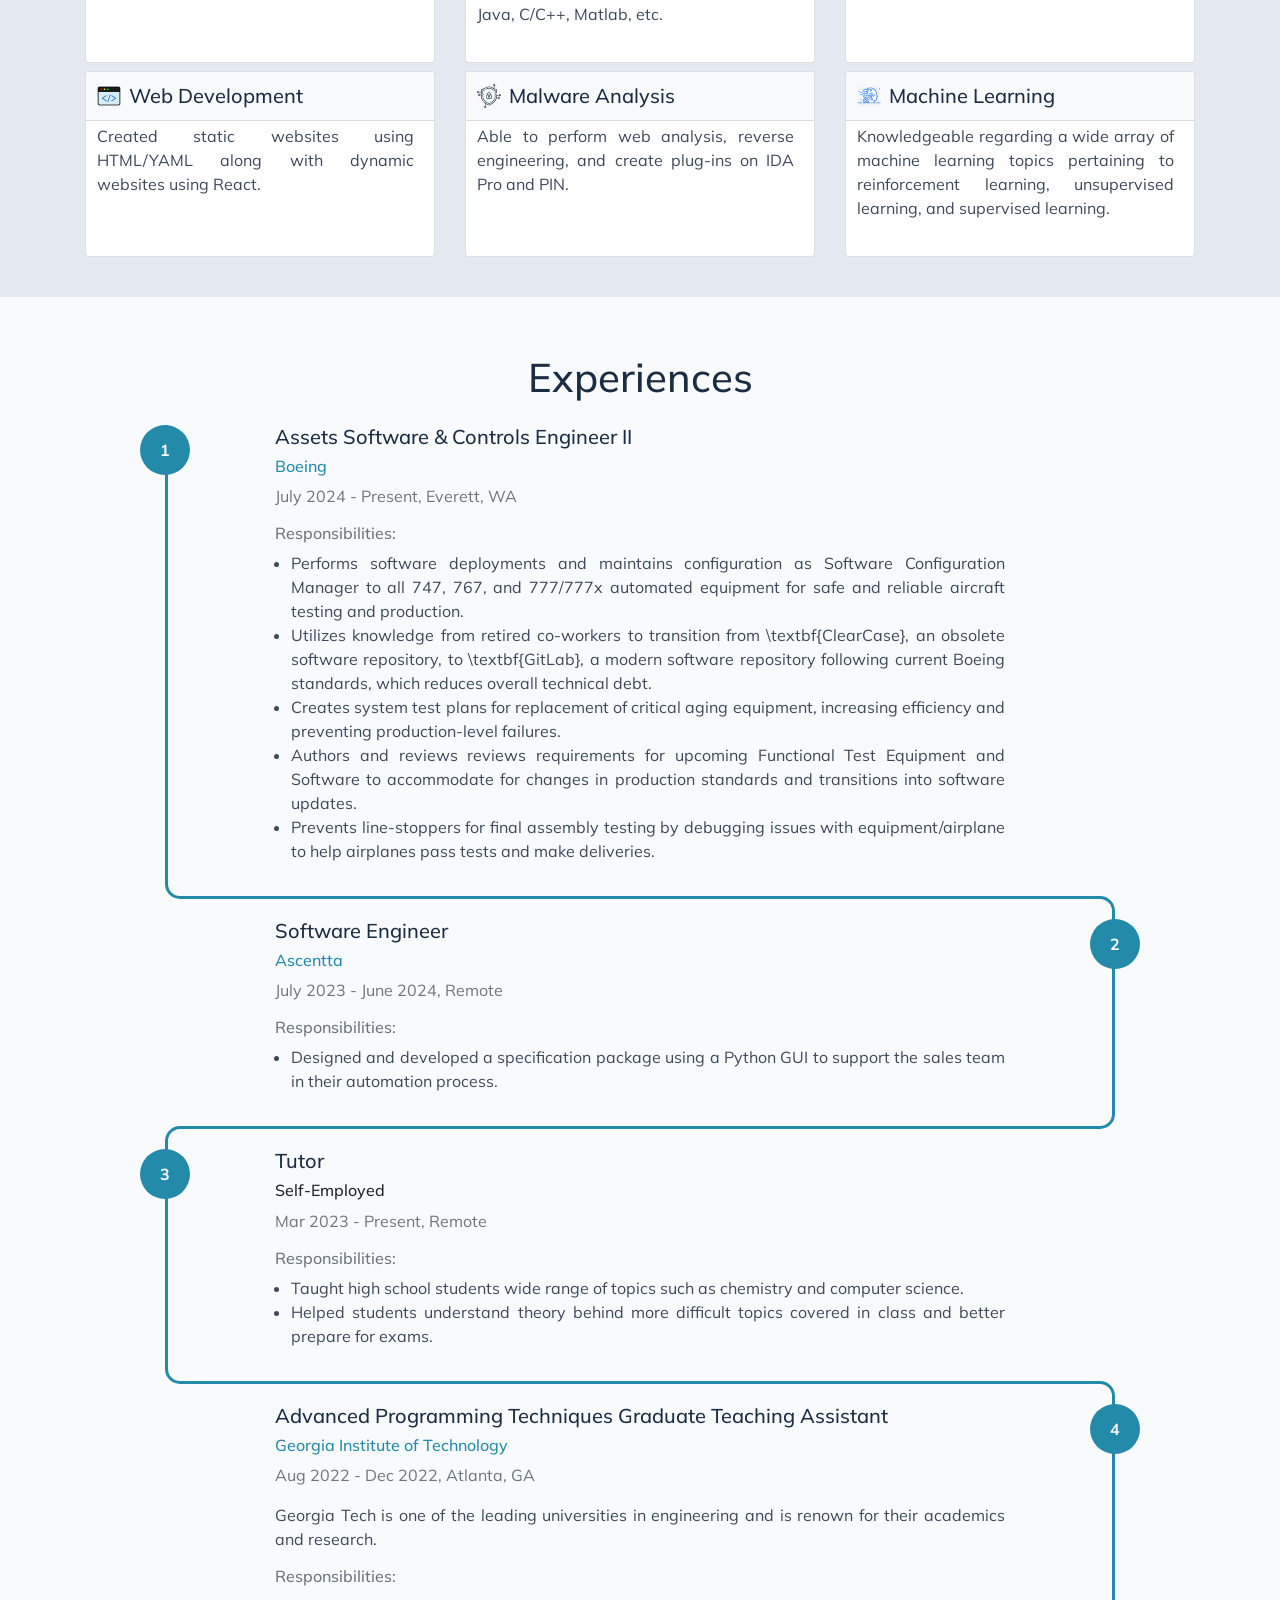
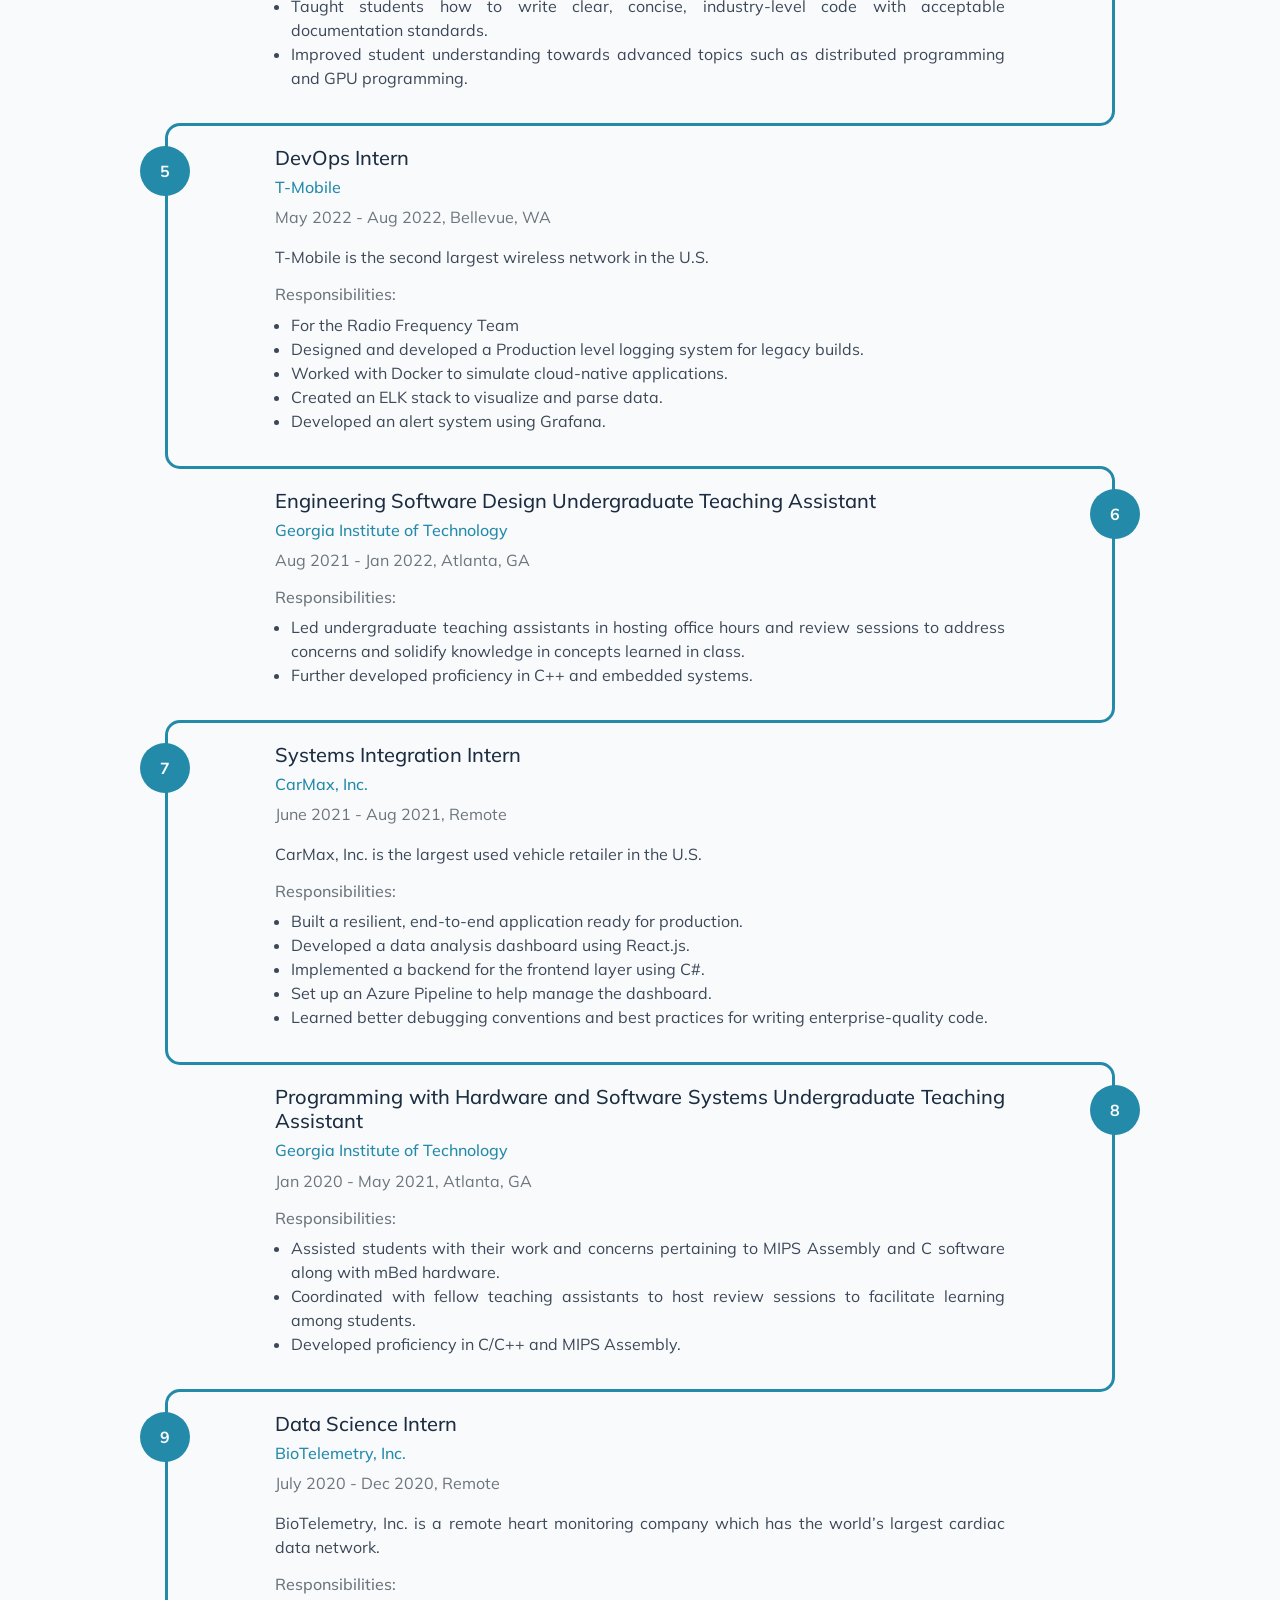
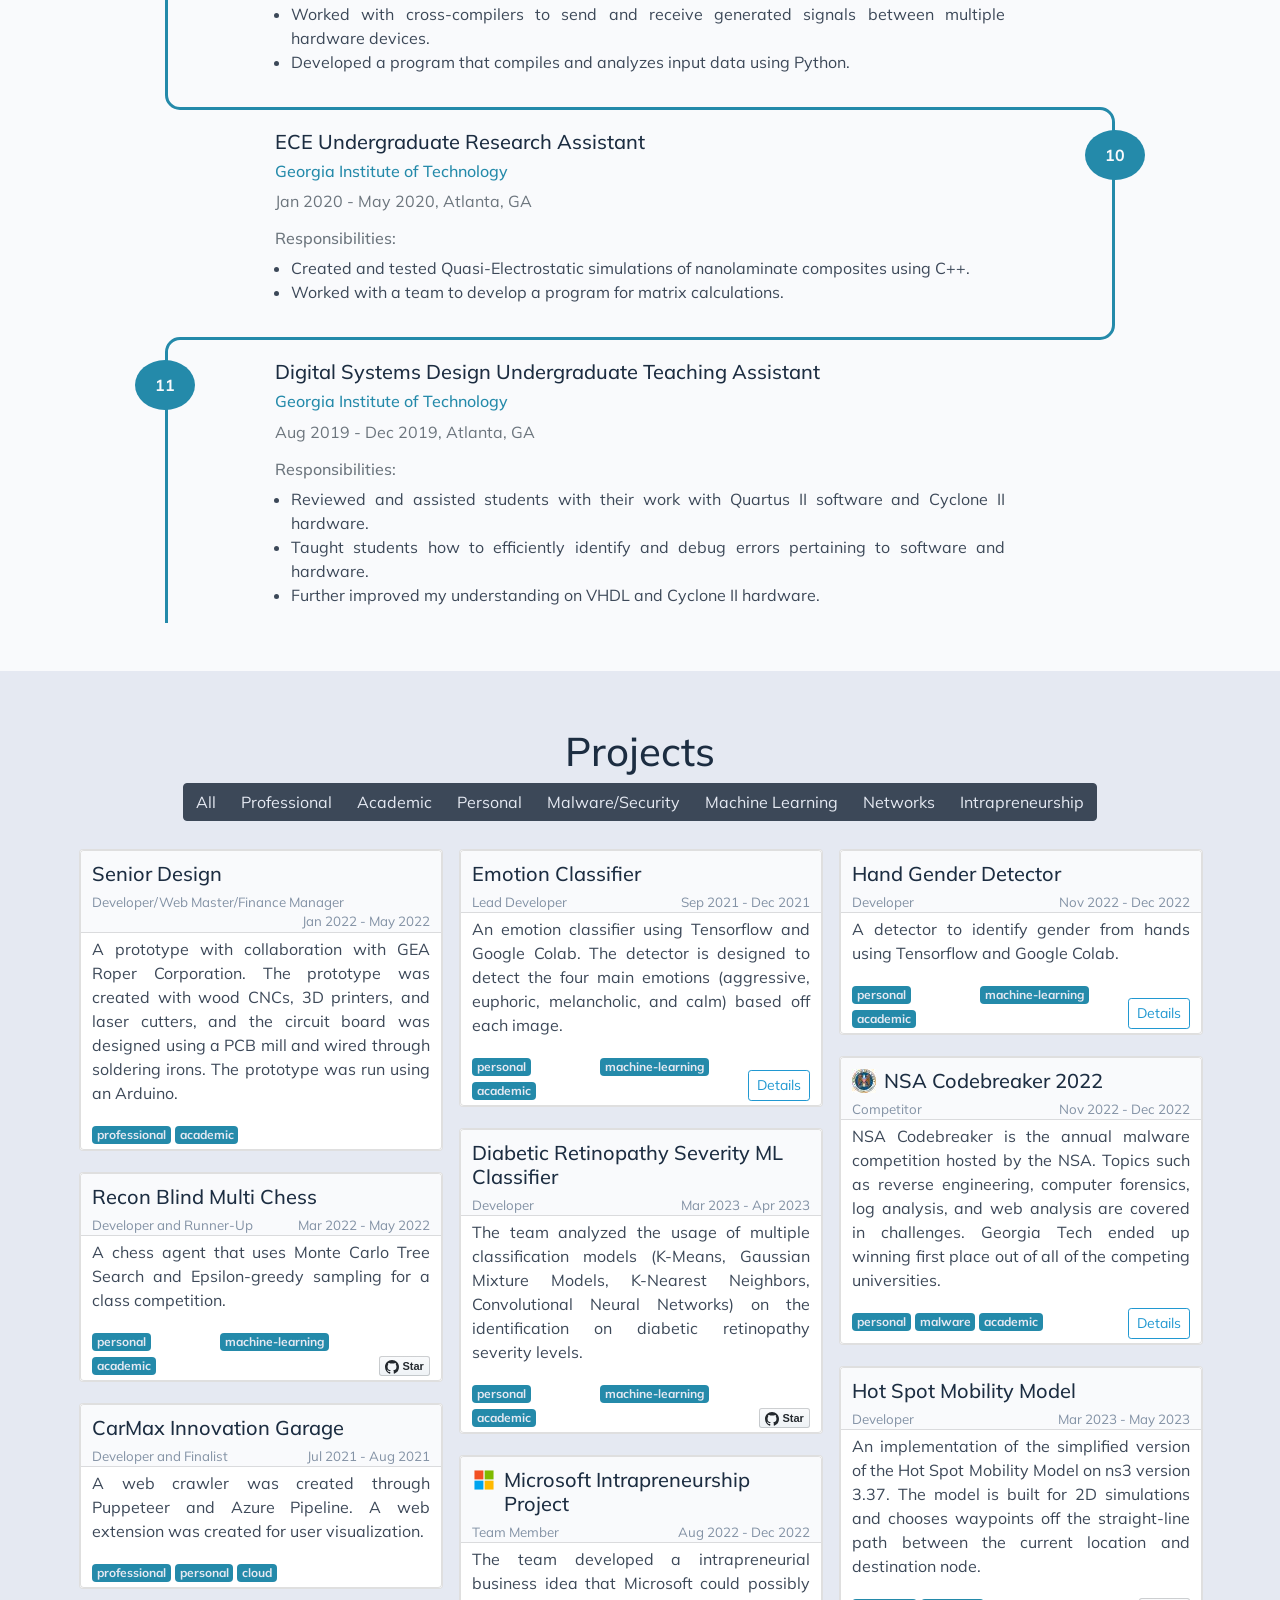
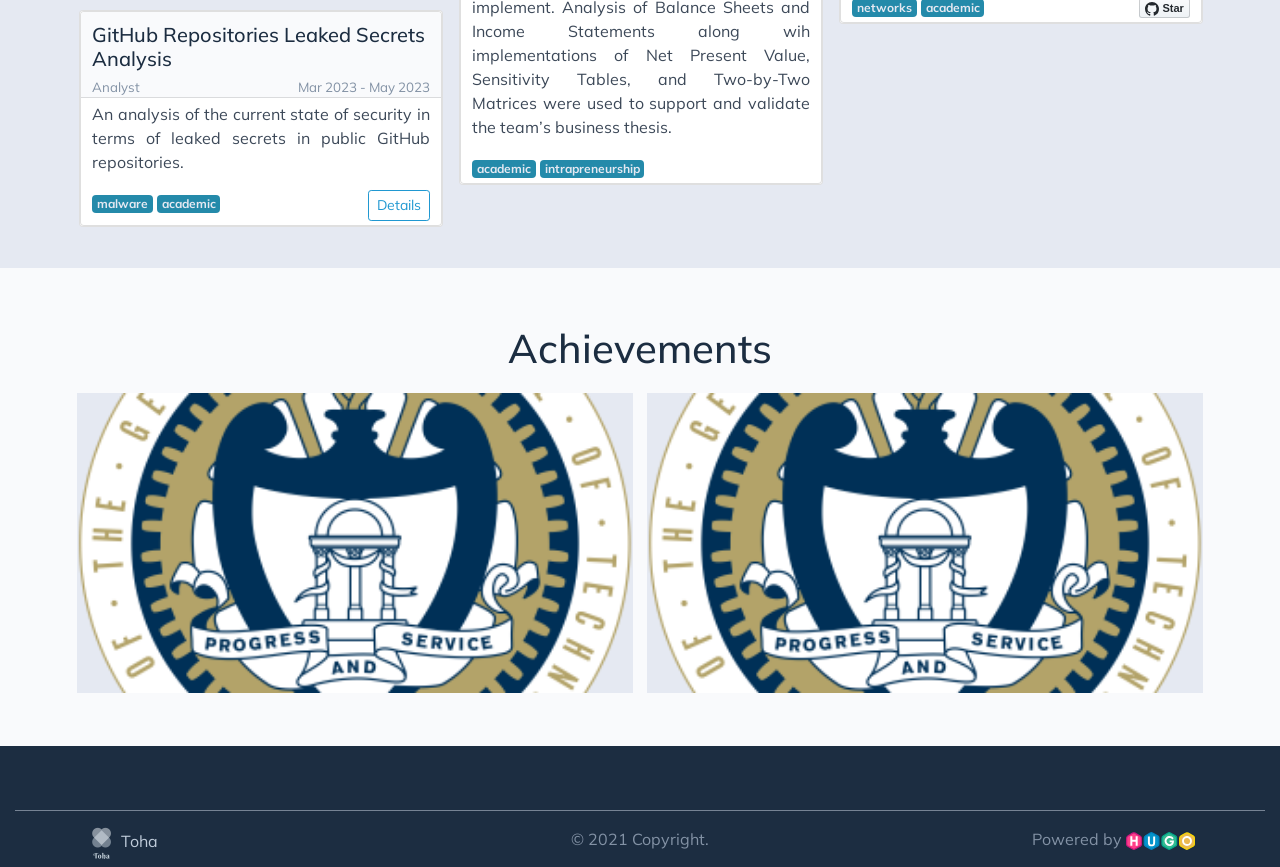
==== commit 64a631d9: "deploy: bac29451bdb29cb229956310fcec2293ff3865d3" ====
--- a/index.html
+++ b/index.html
@@ -5,17 +5,18 @@
 <a class="dropdown-item nav-link" href=# onclick=enableDarkTheme()><img class=menu-icon-center src=/icons/moon-svgrepo-com.svg width=20></a>
 <a class="dropdown-item nav-link" href=# onclick=useSystemTheme()><img class=menu-icon-center src=/icons/computer-svgrepo-com.svg width=20></a></div></li></ul></div></div><img src=/images/Logo_hudbcbc027f561d0ef7b8ae7f71f9dc200_5553279_42x0_resize_box_2.png class=d-none id=main-logo alt=Logo>
 <img src=/images/Logo_hudbcbc027f561d0ef7b8ae7f71f9dc200_5553279_42x0_resize_box_2.png class=d-none id=inverted-logo alt="Inverted Logo"></nav><div class="container-fluid home" id=home><style>#homePageBackgroundImageDivStyled{background-image:url(/images/Background_hud86f7923899b828c5a2c0a5d57c6de98_749565_500x0_resize_q75_box.jpg)}@media(min-width:500px) and (max-width:800px){#homePageBackgroundImageDivStyled{background-image:url(/images/Background_hud86f7923899b828c5a2c0a5d57c6de98_749565_800x0_resize_q75_box.jpg)}}@media(min-width:801px) and (max-width:1200px){#homePageBackgroundImageDivStyled{background-image:url(/images/Background_hud86f7923899b828c5a2c0a5d57c6de98_749565_1200x0_resize_q75_box.jpg)}}@media(min-width:1201px) and (max-width:1500px){#homePageBackgroundImageDivStyled{background-image:url(/images/Background_hud86f7923899b828c5a2c0a5d57c6de98_749565_1500x0_resize_q75_box.jpg)}}@media(min-width:1501px){#homePageBackgroundImageDivStyled{background-image:url(/images/Background.jpg)}}</style><span class=on-the-fly-behavior></span><div id=homePageBackgroundImageDivStyled class="background container-fluid"></div><div class="container content text-center"><img src=/images/NathanWang_hu78671f4b8128017d5347c42bbc5263cf_1202153_148x148_fit_box_2.png class="rounded-circle mx-auto d-block img-fluid" alt="Author Image"><h1 class=greeting>Hi, I am Nathan</h1><div class=typing-carousel><span id=ityped class=ityped></span><span class=ityped-cursor></span></div><ul id=typing-carousel-data><li>I am a Software Developer</li><li>I designed with Full Stack</li><li>I worked with System Integrations</li><li>I deployed with Cloud Services</li><li>I am proficient with Reverse Malware Techniques</li></ul><a href=#about aria-label="Read More - Nathan"><i class="arrow bounce fa fa-chevron-down"></i></a></div></div><div class="container-fluid section-holder d-flex bg-white"><div class="container anchor p-lg-5 about-section" id=about><div class="row pt-sm-2 pt-md-4 align-self-center"><div class=col-sm-6><h3 class=p-1>Nathan Wang</h3><h5 class=p-1>Recent Master's Computer Engineering Student with CS Intelligence Minor
-at <a href=https://www.ece.gatech.edu title="Georgia Institute of Technology" target=_blank rel=noopener>Georgia Institute of Technology</a></h5><p class="p-1 text-justify">I am a computer engineer with more than 3 years of working experience. I have worked with a wide array of projects ranging from legacy code to full stack development using CI/CD. I am a US Citizen and I am willing to relocate.</p><div class="text-container ml-auto"><ul class="social-link d-flex"><li><a href=https://github.com/Nathan-Wang-GT title=Github target=_blank rel=noopener><i class="fab fa-github"></i></a></li><li><a href=https://www.linkedin.com/in/nathanwang-gt/ title=LinkedIn target=_blank rel=noopener><i class="fab fa-linkedin"></i></a></li><li><a href=mailto:nywang08@gmail.com title=Email target=_blank rel=noopener><i class="fa-solid fa-envelope"></i></a></li></ul></div><a href=/Nathans_One_Page_Resume.pdf title="My resume" target=#><button class="btn btn-dark">My resume</button></a></div><div class="col-sm-6 pt-5 pl-md-4 pl-sm-3 pt-sm-0"><div class=row><div class="col-6 col-lg-4 p-2"><div><a href="https://learn.microsoft.com/en-us/credentials/certifications/azure-ai-fundamentals/?practice-assessment-type=certification" target=_blank rel="noopener noreferrer"><img src=https://miro.medium.com/v2/resize:fit:1400/format:webp/1*1PgtDdrpChFFaywWHt-WgQ.png alt="Microsoft Certified: Azure AI Fundamentals"></a></div></div></div></div></div></div></div><div class="container-fluid section-holder d-flex bg-dimmed"><div class="container-fluid anchor pb-5 skills-section"><h1 class=text-center><span id=skills></span>Skills</h1><div class="container d-flex-block"><div class=row id=primary-skills><div class="col-xs-12 col-sm-6 col-lg-4 pt-2"><a class=skill-card-link href=https://www.docker.com title=Docker target=_blank rel=noopener><div class=card><div class="card-head d-flex"><img class=card-img-xs src=/images/Docker_hu205ab5fb047acea019d2e0c21ff2c6b4_13580_24x24_fit_box_2.png alt=Docker><h5 class=card-title>Docker</h5></div><div class=card-body><p class=card-text>Capable of deploying and managing containers on Docker.</p></div></div></a></div><div class="col-xs-12 col-sm-6 col-lg-4 pt-2"><a class=skill-card-link><div class=card><div class="card-head d-flex"><img class=card-img-xs src=/images/Programming_hu1ded4c0a1ec1d1b07ca395a798425734_158536_24x24_fit_q75_box.jpeg alt=Programming><h5 class=card-title>Programming</h5></div><div class=card-body><p class=card-text>Proficient with a majority of common programming languages such as Python, Java, C/C++, Matlab, etc.</p></div></div></a></div><div class="col-xs-12 col-sm-6 col-lg-4 pt-2"><a class=skill-card-link><div class=card><div class="card-head d-flex"><img class=card-img-xs src=/images/Cloud_hud48e4de5080f2c0ce5cfa5ad3ae06734_7783_24x24_fit_box_2.png alt="Cloud Computing"><h5 class=card-title>Cloud Computing</h5></div><div class=card-body><p class=card-text>Worked with most of the major cloud services such as AWS and Azure.</p></div></div></a></div><div class="col-xs-12 col-sm-6 col-lg-4 pt-2"><a class=skill-card-link><div class=card><div class="card-head d-flex"><img class=card-img-xs src=/images/WebDev_hu0828e7cbbac292b930ea31346b7b7478_7835_24x24_fit_box_2.png alt="Web Development"><h5 class=card-title>Web Development</h5></div><div class=card-body><p class=card-text>Created static websites using HTML/YAML along with dynamic websites using React.</p></div></div></a></div><div class="col-xs-12 col-sm-6 col-lg-4 pt-2"><a class=skill-card-link><div class=card><div class="card-head d-flex"><img class=card-img-xs src=/images/Malware_hu7c3342d6520ed873b6c47b6ab093b657_5782_24x24_fit_q75_box.jpg alt="Malware Analysis"><h5 class=card-title>Malware Analysis</h5></div><div class=card-body><p class=card-text>Able to perform web analysis, reverse engineering, and create plug-ins on IDA Pro and PIN.</p></div></div></a></div><div class="col-xs-12 col-sm-6 col-lg-4 pt-2"><a class=skill-card-link><div class=card><div class="card-head d-flex"><img class=card-img-xs src=/images/ml_hu7ebead2c77cc476a7078fa34aefa5957_58884_24x24_fit_box_2.png alt="Machine Learning"><h5 class=card-title>Machine Learning</h5></div><div class=card-body><p class=card-text>Knowledgeable regarding a wide array of machine learning topics pertaining to reinforcement learning, unsupervised learning, and supervised learning.</p></div></div></a></div></div></div></div></div><div class="container-fluid section-holder d-flex bg-white"><div class="container-fluid anchor pb-5 experiences-section"><h1 class=text-center><span id=experiences></span>Experiences</h1><div class="container timeline text-justify"><div class="row align-items-center d-flex"><div class="col-1 col-lg-2 text-center vertical-line d-inline-flex justify-content-center"><div class="circle font-weight-bold">1</div></div><div class="col-10 col-lg-8"><div class=experience-entry-heading><h5>Software Engineer</h5><h6><a href=https://www.ascentta.com title=Ascentta target=_blank rel=noopener>Ascentta</a></h6><p class=text-muted>July 2023 - Present,
-Remote</p></div><p></p><h6 class=text-muted>Responsibilities:</h6><ul class=justify-content-around><li>Designed and developed a specification package using a Python GUI to support the sales team in their automation process.</li></ul></div></div><div class="row horizontal-line"><div class="col-1 col-lg-2 timeline-side-div"><div class=corner></div></div><div class="col-10 col-lg-8"><hr></div><div class="col-1 col-lg-2 timeline-side-div"><div class=corner></div></div></div><div class="row align-items-center justify-content-end d-flex"><div class="col-10 col-lg-8"><div class=experience-entry-heading><h5>Tutor</h5><h6>Self-Employed</h6><p class=text-muted>Mar 2023 - Present,
-Remote</p></div><p></p><h6 class=text-muted>Responsibilities:</h6><ul class=justify-content-around><li>Taught high school students wide range of topics such as chemistry and computer science.</li><li>Helped students understand theory behind more difficult topics covered in class and better prepare for exams.</li></ul></div><div class="col-1 col-lg-2 text-center vertical-line d-inline-flex justify-content-center"><div class="circle font-weight-bold">2</div></div></div><div class="row horizontal-line"><div class="col-1 col-lg-2 timeline-side-div"><div class=corner></div></div><div class="col-10 col-lg-8"><hr></div><div class="col-1 col-lg-2 timeline-side-div"><div class=corner></div></div></div><div class="row align-items-center d-flex"><div class="col-1 col-lg-2 text-center vertical-line d-inline-flex justify-content-center"><div class="circle font-weight-bold">3</div></div><div class="col-10 col-lg-8"><div class=experience-entry-heading><h5>Advanced Programming Techniques Graduate Teaching Assistant</h5><h6><a href=https://www.ece.gatech.edu/courses/course_outline/ECE6122 title="Georgia Institute of Technology" target=_blank rel=noopener>Georgia Institute of Technology</a></h6><p class=text-muted>Aug 2022 - Dec 2022,
-Atlanta, GA</p></div><p>Georgia Tech is one of the leading universities in engineering and is renown for their academics and research.</p><h6 class=text-muted>Responsibilities:</h6><ul class=justify-content-around><li>Taught students how to write clear, concise, industry-level code with acceptable documentation standards.</li><li>Improved student understanding towards advanced topics such as distributed programming and GPU programming.</li></ul></div></div><div class="row horizontal-line"><div class="col-1 col-lg-2 timeline-side-div"><div class=corner></div></div><div class="col-10 col-lg-8"><hr></div><div class="col-1 col-lg-2 timeline-side-div"><div class=corner></div></div></div><div class="row align-items-center justify-content-end d-flex"><div class="col-10 col-lg-8"><div class=experience-entry-heading><h5>DevOps Intern</h5><h6><a href=https://www.t-mobile.com title=T-Mobile target=_blank rel=noopener>T-Mobile</a></h6><p class=text-muted>May 2022 - Aug 2022,
-Bellevue, WA</p></div><p>T-Mobile is the second largest wireless network in the U.S.</p><h6 class=text-muted>Responsibilities:</h6><ul class=justify-content-around><li>For the Radio Frequency Team</li><li>Designed and developed a Production level logging system for legacy builds.</li><li>Worked with Docker to simulate cloud-native applications.</li><li>Created an ELK stack to visualize and parse data.</li><li>Developed an alert system using Grafana.</li></ul></div><div class="col-1 col-lg-2 text-center vertical-line d-inline-flex justify-content-center"><div class="circle font-weight-bold">4</div></div></div><div class="row horizontal-line"><div class="col-1 col-lg-2 timeline-side-div"><div class=corner></div></div><div class="col-10 col-lg-8"><hr></div><div class="col-1 col-lg-2 timeline-side-div"><div class=corner></div></div></div><div class="row align-items-center d-flex"><div class="col-1 col-lg-2 text-center vertical-line d-inline-flex justify-content-center"><div class="circle font-weight-bold">5</div></div><div class="col-10 col-lg-8"><div class=experience-entry-heading><h5>Engineering Software Design Undergraduate Teaching Assistant</h5><h6><a href=https://www.ece.gatech.edu/courses/course_outline/ECE2036 title="Georgia Institute of Technology" target=_blank rel=noopener>Georgia Institute of Technology</a></h6><p class=text-muted>Aug 2021 - Jan 2022,
-Atlanta, GA</p></div><p></p><h6 class=text-muted>Responsibilities:</h6><ul class=justify-content-around><li>Led undergraduate teaching assistants in hosting office hours and review sessions to address concerns and solidify knowledge in concepts learned in class.</li><li>Further developed proficiency in C++ and embedded systems.</li></ul></div></div><div class="row horizontal-line"><div class="col-1 col-lg-2 timeline-side-div"><div class=corner></div></div><div class="col-10 col-lg-8"><hr></div><div class="col-1 col-lg-2 timeline-side-div"><div class=corner></div></div></div><div class="row align-items-center justify-content-end d-flex"><div class="col-10 col-lg-8"><div class=experience-entry-heading><h5>Systems Integration Intern</h5><h6><a href=https://www.carmax.com title="CarMax, Inc." target=_blank rel=noopener>CarMax, Inc.</a></h6><p class=text-muted>June 2021 - Aug 2021,
-Remote</p></div><p>CarMax, Inc. is the largest used vehicle retailer in the U.S.</p><h6 class=text-muted>Responsibilities:</h6><ul class=justify-content-around><li>Built a resilient, end-to-end application ready for production.</li><li>Developed a data analysis dashboard using React.js.</li><li>Implemented a backend for the frontend layer using C#.</li><li>Set up an Azure Pipeline to help manage the dashboard.</li><li>Learned better debugging conventions and best practices for writing enterprise-quality code.</li></ul></div><div class="col-1 col-lg-2 text-center vertical-line d-inline-flex justify-content-center"><div class="circle font-weight-bold">6</div></div></div><div class="row horizontal-line"><div class="col-1 col-lg-2 timeline-side-div"><div class=corner></div></div><div class="col-10 col-lg-8"><hr></div><div class="col-1 col-lg-2 timeline-side-div"><div class=corner></div></div></div><div class="row align-items-center d-flex"><div class="col-1 col-lg-2 text-center vertical-line d-inline-flex justify-content-center"><div class="circle font-weight-bold">7</div></div><div class="col-10 col-lg-8"><div class=experience-entry-heading><h5>Programming with Hardware and Software Systems Undergraduate Teaching Assistant</h5><h6><a href=https://www.ece.gatech.edu/courses/course_outline/ECE2035 title="Georgia Institute of Technology" target=_blank rel=noopener>Georgia Institute of Technology</a></h6><p class=text-muted>Jan 2020 - May 2021,
-Atlanta, GA</p></div><p></p><h6 class=text-muted>Responsibilities:</h6><ul class=justify-content-around><li>Assisted students with their work and concerns pertaining to MIPS Assembly and C software along with mBed hardware.</li><li>Coordinated with fellow teaching assistants to host review sessions to facilitate learning among students.</li><li>Developed proficiency in C/C++ and MIPS Assembly.</li></ul></div></div><div class="row horizontal-line"><div class="col-1 col-lg-2 timeline-side-div"><div class=corner></div></div><div class="col-10 col-lg-8"><hr></div><div class="col-1 col-lg-2 timeline-side-div"><div class=corner></div></div></div><div class="row align-items-center justify-content-end d-flex"><div class="col-10 col-lg-8"><div class=experience-entry-heading><h5>Data Science Intern</h5><h6><a href=https://www.gobio.com title="BioTelemetry, Inc." target=_blank rel=noopener>BioTelemetry, Inc.</a></h6><p class=text-muted>July 2020 - Dec 2020,
-Remote</p></div><p>BioTelemetry, Inc. is a remote heart monitoring company which has the world&rsquo;s largest cardiac data network.</p><h6 class=text-muted>Responsibilities:</h6><ul class=justify-content-around><li>Worked with cross-compilers to send and receive generated signals between multiple hardware devices.</li><li>Developed a program that compiles and analyzes input data using Python.</li></ul></div><div class="col-1 col-lg-2 text-center vertical-line d-inline-flex justify-content-center"><div class="circle font-weight-bold">8</div></div></div><div class="row horizontal-line"><div class="col-1 col-lg-2 timeline-side-div"><div class=corner></div></div><div class="col-10 col-lg-8"><hr></div><div class="col-1 col-lg-2 timeline-side-div"><div class=corner></div></div></div><div class="row align-items-center d-flex"><div class="col-1 col-lg-2 text-center vertical-line d-inline-flex justify-content-center"><div class="circle font-weight-bold">9</div></div><div class="col-10 col-lg-8"><div class=experience-entry-heading><h5>ECE Undergraduate Research Assistant</h5><h6><a href=https://www.gatech.edu title="Georgia Institute of Technology" target=_blank rel=noopener>Georgia Institute of Technology</a></h6><p class=text-muted>Jan 2020 - May 2020,
-Atlanta, GA</p></div><p></p><h6 class=text-muted>Responsibilities:</h6><ul class=justify-content-around><li>Created and tested Quasi-Electrostatic simulations of nanolaminate composites using C++.</li><li>Worked with a team to develop a program for matrix calculations.</li></ul></div></div><div class="row horizontal-line"><div class="col-1 col-lg-2 timeline-side-div"><div class=corner></div></div><div class="col-10 col-lg-8"><hr></div><div class="col-1 col-lg-2 timeline-side-div"><div class=corner></div></div></div><div class="row align-items-center justify-content-end d-flex"><div class="col-10 col-lg-8"><div class=experience-entry-heading><h5>Digital Systems Design Undergraduate Teaching Assistant</h5><h6><a href=https://www.ece.gatech.edu/courses/course_outline/ECE2031 title="Georgia Institute of Technology" target=_blank rel=noopener>Georgia Institute of Technology</a></h6><p class=text-muted>Aug 2019 - Dec 2019,
-Atlanta, GA</p></div><p></p><h6 class=text-muted>Responsibilities:</h6><ul class=justify-content-around><li>Reviewed and assisted students with their work with Quartus II software and Cyclone II hardware.</li><li>Taught students how to efficiently identify and debug errors pertaining to software and hardware.</li><li>Further improved my understanding on VHDL and Cyclone II hardware.</li></ul></div><div class="col-1 col-lg-2 text-center vertical-line d-inline-flex justify-content-center"><div class="circle font-weight-bold">10</div></div></div></div></div></div><div class="container-fluid section-holder d-flex bg-dimmed"><div class="container-fluid anchor pb-5 projects-section" id=projects><h1 class=text-center><span id=projects></span>Projects</h1><div class="container ml-auto text-center"><div class="btn-group flex-wrap" role=group id=project-filter-buttons><button type=button class="btn btn-dark project-filtr-control" data-filter=all>
+at <a href=https://www.ece.gatech.edu title="Georgia Institute of Technology" target=_blank rel=noopener>Georgia Institute of Technology</a></h5><p class="p-1 text-justify">I am a computer engineer with more than 3 years of working experience. I have worked with a wide array of projects ranging from legacy code to full stack development using CI/CD. I am a US Citizen and I am willing to relocate.</p><div class="text-container ml-auto"><ul class="social-link d-flex"><li><a href=https://github.com/Nathan-Wang-GT title=Github target=_blank rel=noopener><i class="fab fa-github"></i></a></li><li><a href=https://www.linkedin.com/in/nathanwang-gt/ title=LinkedIn target=_blank rel=noopener><i class="fab fa-linkedin"></i></a></li><li><a href=mailto:nywang08@gmail.com title=Email target=_blank rel=noopener><i class="fa-solid fa-envelope"></i></a></li></ul></div><a href=/Nathans_One_Page_Resume.pdf title="My resume" target=#><button class="btn btn-dark">My resume</button></a></div><div class="col-sm-6 pt-5 pl-md-4 pl-sm-3 pt-sm-0"><div class=row><div class="col-6 col-lg-4 p-2"><div><a href="https://learn.microsoft.com/en-us/credentials/certifications/azure-ai-fundamentals/?practice-assessment-type=certification" target=_blank rel="noopener noreferrer"><img src=https://miro.medium.com/v2/resize:fit:1400/format:webp/1*1PgtDdrpChFFaywWHt-WgQ.png alt="Microsoft Certified: Azure AI Fundamentals"></a></div></div></div></div></div></div></div><div class="container-fluid section-holder d-flex bg-dimmed"><div class="container-fluid anchor pb-5 skills-section"><h1 class=text-center><span id=skills></span>Skills</h1><div class="container d-flex-block"><div class=row id=primary-skills><div class="col-xs-12 col-sm-6 col-lg-4 pt-2"><a class=skill-card-link href=https://www.docker.com title=Docker target=_blank rel=noopener><div class=card><div class="card-head d-flex"><img class=card-img-xs src=/images/Docker_hu205ab5fb047acea019d2e0c21ff2c6b4_13580_24x24_fit_box_2.png alt=Docker><h5 class=card-title>Docker</h5></div><div class=card-body><p class=card-text>Capable of deploying and managing containers on Docker.</p></div></div></a></div><div class="col-xs-12 col-sm-6 col-lg-4 pt-2"><a class=skill-card-link><div class=card><div class="card-head d-flex"><img class=card-img-xs src=/images/Programming_hu1ded4c0a1ec1d1b07ca395a798425734_158536_24x24_fit_q75_box.jpeg alt=Programming><h5 class=card-title>Programming</h5></div><div class=card-body><p class=card-text>Proficient with a majority of common programming languages such as Python, Java, C/C++, Matlab, etc.</p></div></div></a></div><div class="col-xs-12 col-sm-6 col-lg-4 pt-2"><a class=skill-card-link><div class=card><div class="card-head d-flex"><img class=card-img-xs src=/images/Cloud_hud48e4de5080f2c0ce5cfa5ad3ae06734_7783_24x24_fit_box_2.png alt="Cloud Computing"><h5 class=card-title>Cloud Computing</h5></div><div class=card-body><p class=card-text>Worked with most of the major cloud services such as AWS and Azure.</p></div></div></a></div><div class="col-xs-12 col-sm-6 col-lg-4 pt-2"><a class=skill-card-link><div class=card><div class="card-head d-flex"><img class=card-img-xs src=/images/WebDev_hu0828e7cbbac292b930ea31346b7b7478_7835_24x24_fit_box_2.png alt="Web Development"><h5 class=card-title>Web Development</h5></div><div class=card-body><p class=card-text>Created static websites using HTML/YAML along with dynamic websites using React.</p></div></div></a></div><div class="col-xs-12 col-sm-6 col-lg-4 pt-2"><a class=skill-card-link><div class=card><div class="card-head d-flex"><img class=card-img-xs src=/images/Malware_hu7c3342d6520ed873b6c47b6ab093b657_5782_24x24_fit_q75_box.jpg alt="Malware Analysis"><h5 class=card-title>Malware Analysis</h5></div><div class=card-body><p class=card-text>Able to perform web analysis, reverse engineering, and create plug-ins on IDA Pro and PIN.</p></div></div></a></div><div class="col-xs-12 col-sm-6 col-lg-4 pt-2"><a class=skill-card-link><div class=card><div class="card-head d-flex"><img class=card-img-xs src=/images/ml_hu7ebead2c77cc476a7078fa34aefa5957_58884_24x24_fit_box_2.png alt="Machine Learning"><h5 class=card-title>Machine Learning</h5></div><div class=card-body><p class=card-text>Knowledgeable regarding a wide array of machine learning topics pertaining to reinforcement learning, unsupervised learning, and supervised learning.</p></div></div></a></div></div></div></div></div><div class="container-fluid section-holder d-flex bg-white"><div class="container-fluid anchor pb-5 experiences-section"><h1 class=text-center><span id=experiences></span>Experiences</h1><div class="container timeline text-justify"><div class="row align-items-center d-flex"><div class="col-1 col-lg-2 text-center vertical-line d-inline-flex justify-content-center"><div class="circle font-weight-bold">1</div></div><div class="col-10 col-lg-8"><div class=experience-entry-heading><h5>Assets Software & Controls Engineer II</h5><h6><a href=https://www.boeing.com title=Boeing target=_blank rel=noopener>Boeing</a></h6><p class=text-muted>July 2024 - Present,
+Everett, WA</p></div><p></p><h6 class=text-muted>Responsibilities:</h6><ul class=justify-content-around><li>Performs software deployments and maintains configuration as Software Configuration Manager to all 747, 767, and 777/777x automated equipment for safe and reliable aircraft testing and production.</li><li>Utilizes knowledge from retired co-workers to transition from \textbf{ClearCase}, an obsolete software repository, to \textbf{GitLab}, a modern software repository following current Boeing standards, which reduces overall technical debt.</li><li>Creates system test plans for replacement of critical aging equipment, increasing efficiency and preventing production-level failures.</li><li>Authors and reviews reviews requirements for upcoming Functional Test Equipment and Software to accommodate for changes in production standards and transitions into software updates.</li><li>Prevents line-stoppers for final assembly testing by debugging issues with equipment/airplane to help airplanes pass tests and make deliveries.</li></ul></div></div><div class="row horizontal-line"><div class="col-1 col-lg-2 timeline-side-div"><div class=corner></div></div><div class="col-10 col-lg-8"><hr></div><div class="col-1 col-lg-2 timeline-side-div"><div class=corner></div></div></div><div class="row align-items-center justify-content-end d-flex"><div class="col-10 col-lg-8"><div class=experience-entry-heading><h5>Software Engineer</h5><h6><a href=https://www.ascentta.com title=Ascentta target=_blank rel=noopener>Ascentta</a></h6><p class=text-muted>July 2023 - June 2024,
+Remote</p></div><p></p><h6 class=text-muted>Responsibilities:</h6><ul class=justify-content-around><li>Designed and developed a specification package using a Python GUI to support the sales team in their automation process.</li></ul></div><div class="col-1 col-lg-2 text-center vertical-line d-inline-flex justify-content-center"><div class="circle font-weight-bold">2</div></div></div><div class="row horizontal-line"><div class="col-1 col-lg-2 timeline-side-div"><div class=corner></div></div><div class="col-10 col-lg-8"><hr></div><div class="col-1 col-lg-2 timeline-side-div"><div class=corner></div></div></div><div class="row align-items-center d-flex"><div class="col-1 col-lg-2 text-center vertical-line d-inline-flex justify-content-center"><div class="circle font-weight-bold">3</div></div><div class="col-10 col-lg-8"><div class=experience-entry-heading><h5>Tutor</h5><h6>Self-Employed</h6><p class=text-muted>Mar 2023 - Present,
+Remote</p></div><p></p><h6 class=text-muted>Responsibilities:</h6><ul class=justify-content-around><li>Taught high school students wide range of topics such as chemistry and computer science.</li><li>Helped students understand theory behind more difficult topics covered in class and better prepare for exams.</li></ul></div></div><div class="row horizontal-line"><div class="col-1 col-lg-2 timeline-side-div"><div class=corner></div></div><div class="col-10 col-lg-8"><hr></div><div class="col-1 col-lg-2 timeline-side-div"><div class=corner></div></div></div><div class="row align-items-center justify-content-end d-flex"><div class="col-10 col-lg-8"><div class=experience-entry-heading><h5>Advanced Programming Techniques Graduate Teaching Assistant</h5><h6><a href=https://www.ece.gatech.edu/courses/course_outline/ECE6122 title="Georgia Institute of Technology" target=_blank rel=noopener>Georgia Institute of Technology</a></h6><p class=text-muted>Aug 2022 - Dec 2022,
+Atlanta, GA</p></div><p>Georgia Tech is one of the leading universities in engineering and is renown for their academics and research.</p><h6 class=text-muted>Responsibilities:</h6><ul class=justify-content-around><li>Taught students how to write clear, concise, industry-level code with acceptable documentation standards.</li><li>Improved student understanding towards advanced topics such as distributed programming and GPU programming.</li></ul></div><div class="col-1 col-lg-2 text-center vertical-line d-inline-flex justify-content-center"><div class="circle font-weight-bold">4</div></div></div><div class="row horizontal-line"><div class="col-1 col-lg-2 timeline-side-div"><div class=corner></div></div><div class="col-10 col-lg-8"><hr></div><div class="col-1 col-lg-2 timeline-side-div"><div class=corner></div></div></div><div class="row align-items-center d-flex"><div class="col-1 col-lg-2 text-center vertical-line d-inline-flex justify-content-center"><div class="circle font-weight-bold">5</div></div><div class="col-10 col-lg-8"><div class=experience-entry-heading><h5>DevOps Intern</h5><h6><a href=https://www.t-mobile.com title=T-Mobile target=_blank rel=noopener>T-Mobile</a></h6><p class=text-muted>May 2022 - Aug 2022,
+Bellevue, WA</p></div><p>T-Mobile is the second largest wireless network in the U.S.</p><h6 class=text-muted>Responsibilities:</h6><ul class=justify-content-around><li>For the Radio Frequency Team</li><li>Designed and developed a Production level logging system for legacy builds.</li><li>Worked with Docker to simulate cloud-native applications.</li><li>Created an ELK stack to visualize and parse data.</li><li>Developed an alert system using Grafana.</li></ul></div></div><div class="row horizontal-line"><div class="col-1 col-lg-2 timeline-side-div"><div class=corner></div></div><div class="col-10 col-lg-8"><hr></div><div class="col-1 col-lg-2 timeline-side-div"><div class=corner></div></div></div><div class="row align-items-center justify-content-end d-flex"><div class="col-10 col-lg-8"><div class=experience-entry-heading><h5>Engineering Software Design Undergraduate Teaching Assistant</h5><h6><a href=https://www.ece.gatech.edu/courses/course_outline/ECE2036 title="Georgia Institute of Technology" target=_blank rel=noopener>Georgia Institute of Technology</a></h6><p class=text-muted>Aug 2021 - Jan 2022,
+Atlanta, GA</p></div><p></p><h6 class=text-muted>Responsibilities:</h6><ul class=justify-content-around><li>Led undergraduate teaching assistants in hosting office hours and review sessions to address concerns and solidify knowledge in concepts learned in class.</li><li>Further developed proficiency in C++ and embedded systems.</li></ul></div><div class="col-1 col-lg-2 text-center vertical-line d-inline-flex justify-content-center"><div class="circle font-weight-bold">6</div></div></div><div class="row horizontal-line"><div class="col-1 col-lg-2 timeline-side-div"><div class=corner></div></div><div class="col-10 col-lg-8"><hr></div><div class="col-1 col-lg-2 timeline-side-div"><div class=corner></div></div></div><div class="row align-items-center d-flex"><div class="col-1 col-lg-2 text-center vertical-line d-inline-flex justify-content-center"><div class="circle font-weight-bold">7</div></div><div class="col-10 col-lg-8"><div class=experience-entry-heading><h5>Systems Integration Intern</h5><h6><a href=https://www.carmax.com title="CarMax, Inc." target=_blank rel=noopener>CarMax, Inc.</a></h6><p class=text-muted>June 2021 - Aug 2021,
+Remote</p></div><p>CarMax, Inc. is the largest used vehicle retailer in the U.S.</p><h6 class=text-muted>Responsibilities:</h6><ul class=justify-content-around><li>Built a resilient, end-to-end application ready for production.</li><li>Developed a data analysis dashboard using React.js.</li><li>Implemented a backend for the frontend layer using C#.</li><li>Set up an Azure Pipeline to help manage the dashboard.</li><li>Learned better debugging conventions and best practices for writing enterprise-quality code.</li></ul></div></div><div class="row horizontal-line"><div class="col-1 col-lg-2 timeline-side-div"><div class=corner></div></div><div class="col-10 col-lg-8"><hr></div><div class="col-1 col-lg-2 timeline-side-div"><div class=corner></div></div></div><div class="row align-items-center justify-content-end d-flex"><div class="col-10 col-lg-8"><div class=experience-entry-heading><h5>Programming with Hardware and Software Systems Undergraduate Teaching Assistant</h5><h6><a href=https://www.ece.gatech.edu/courses/course_outline/ECE2035 title="Georgia Institute of Technology" target=_blank rel=noopener>Georgia Institute of Technology</a></h6><p class=text-muted>Jan 2020 - May 2021,
+Atlanta, GA</p></div><p></p><h6 class=text-muted>Responsibilities:</h6><ul class=justify-content-around><li>Assisted students with their work and concerns pertaining to MIPS Assembly and C software along with mBed hardware.</li><li>Coordinated with fellow teaching assistants to host review sessions to facilitate learning among students.</li><li>Developed proficiency in C/C++ and MIPS Assembly.</li></ul></div><div class="col-1 col-lg-2 text-center vertical-line d-inline-flex justify-content-center"><div class="circle font-weight-bold">8</div></div></div><div class="row horizontal-line"><div class="col-1 col-lg-2 timeline-side-div"><div class=corner></div></div><div class="col-10 col-lg-8"><hr></div><div class="col-1 col-lg-2 timeline-side-div"><div class=corner></div></div></div><div class="row align-items-center d-flex"><div class="col-1 col-lg-2 text-center vertical-line d-inline-flex justify-content-center"><div class="circle font-weight-bold">9</div></div><div class="col-10 col-lg-8"><div class=experience-entry-heading><h5>Data Science Intern</h5><h6><a href=https://www.gobio.com title="BioTelemetry, Inc." target=_blank rel=noopener>BioTelemetry, Inc.</a></h6><p class=text-muted>July 2020 - Dec 2020,
+Remote</p></div><p>BioTelemetry, Inc. is a remote heart monitoring company which has the world&rsquo;s largest cardiac data network.</p><h6 class=text-muted>Responsibilities:</h6><ul class=justify-content-around><li>Worked with cross-compilers to send and receive generated signals between multiple hardware devices.</li><li>Developed a program that compiles and analyzes input data using Python.</li></ul></div></div><div class="row horizontal-line"><div class="col-1 col-lg-2 timeline-side-div"><div class=corner></div></div><div class="col-10 col-lg-8"><hr></div><div class="col-1 col-lg-2 timeline-side-div"><div class=corner></div></div></div><div class="row align-items-center justify-content-end d-flex"><div class="col-10 col-lg-8"><div class=experience-entry-heading><h5>ECE Undergraduate Research Assistant</h5><h6><a href=https://www.gatech.edu title="Georgia Institute of Technology" target=_blank rel=noopener>Georgia Institute of Technology</a></h6><p class=text-muted>Jan 2020 - May 2020,
+Atlanta, GA</p></div><p></p><h6 class=text-muted>Responsibilities:</h6><ul class=justify-content-around><li>Created and tested Quasi-Electrostatic simulations of nanolaminate composites using C++.</li><li>Worked with a team to develop a program for matrix calculations.</li></ul></div><div class="col-1 col-lg-2 text-center vertical-line d-inline-flex justify-content-center"><div class="circle font-weight-bold">10</div></div></div><div class="row horizontal-line"><div class="col-1 col-lg-2 timeline-side-div"><div class=corner></div></div><div class="col-10 col-lg-8"><hr></div><div class="col-1 col-lg-2 timeline-side-div"><div class=corner></div></div></div><div class="row align-items-center d-flex"><div class="col-1 col-lg-2 text-center vertical-line d-inline-flex justify-content-center"><div class="circle font-weight-bold">11</div></div><div class="col-10 col-lg-8"><div class=experience-entry-heading><h5>Digital Systems Design Undergraduate Teaching Assistant</h5><h6><a href=https://www.ece.gatech.edu/courses/course_outline/ECE2031 title="Georgia Institute of Technology" target=_blank rel=noopener>Georgia Institute of Technology</a></h6><p class=text-muted>Aug 2019 - Dec 2019,
+Atlanta, GA</p></div><p></p><h6 class=text-muted>Responsibilities:</h6><ul class=justify-content-around><li>Reviewed and assisted students with their work with Quartus II software and Cyclone II hardware.</li><li>Taught students how to efficiently identify and debug errors pertaining to software and hardware.</li><li>Further improved my understanding on VHDL and Cyclone II hardware.</li></ul></div></div></div></div></div><div class="container-fluid section-holder d-flex bg-dimmed"><div class="container-fluid anchor pb-5 projects-section" id=projects><h1 class=text-center><span id=projects></span>Projects</h1><div class="container ml-auto text-center"><div class="btn-group flex-wrap" role=group id=project-filter-buttons><button type=button class="btn btn-dark project-filtr-control" data-filter=all>
 All</button>
 <button type=button class="btn btn-dark project-filtr-control" data-filter=professional>
 Professional</button>
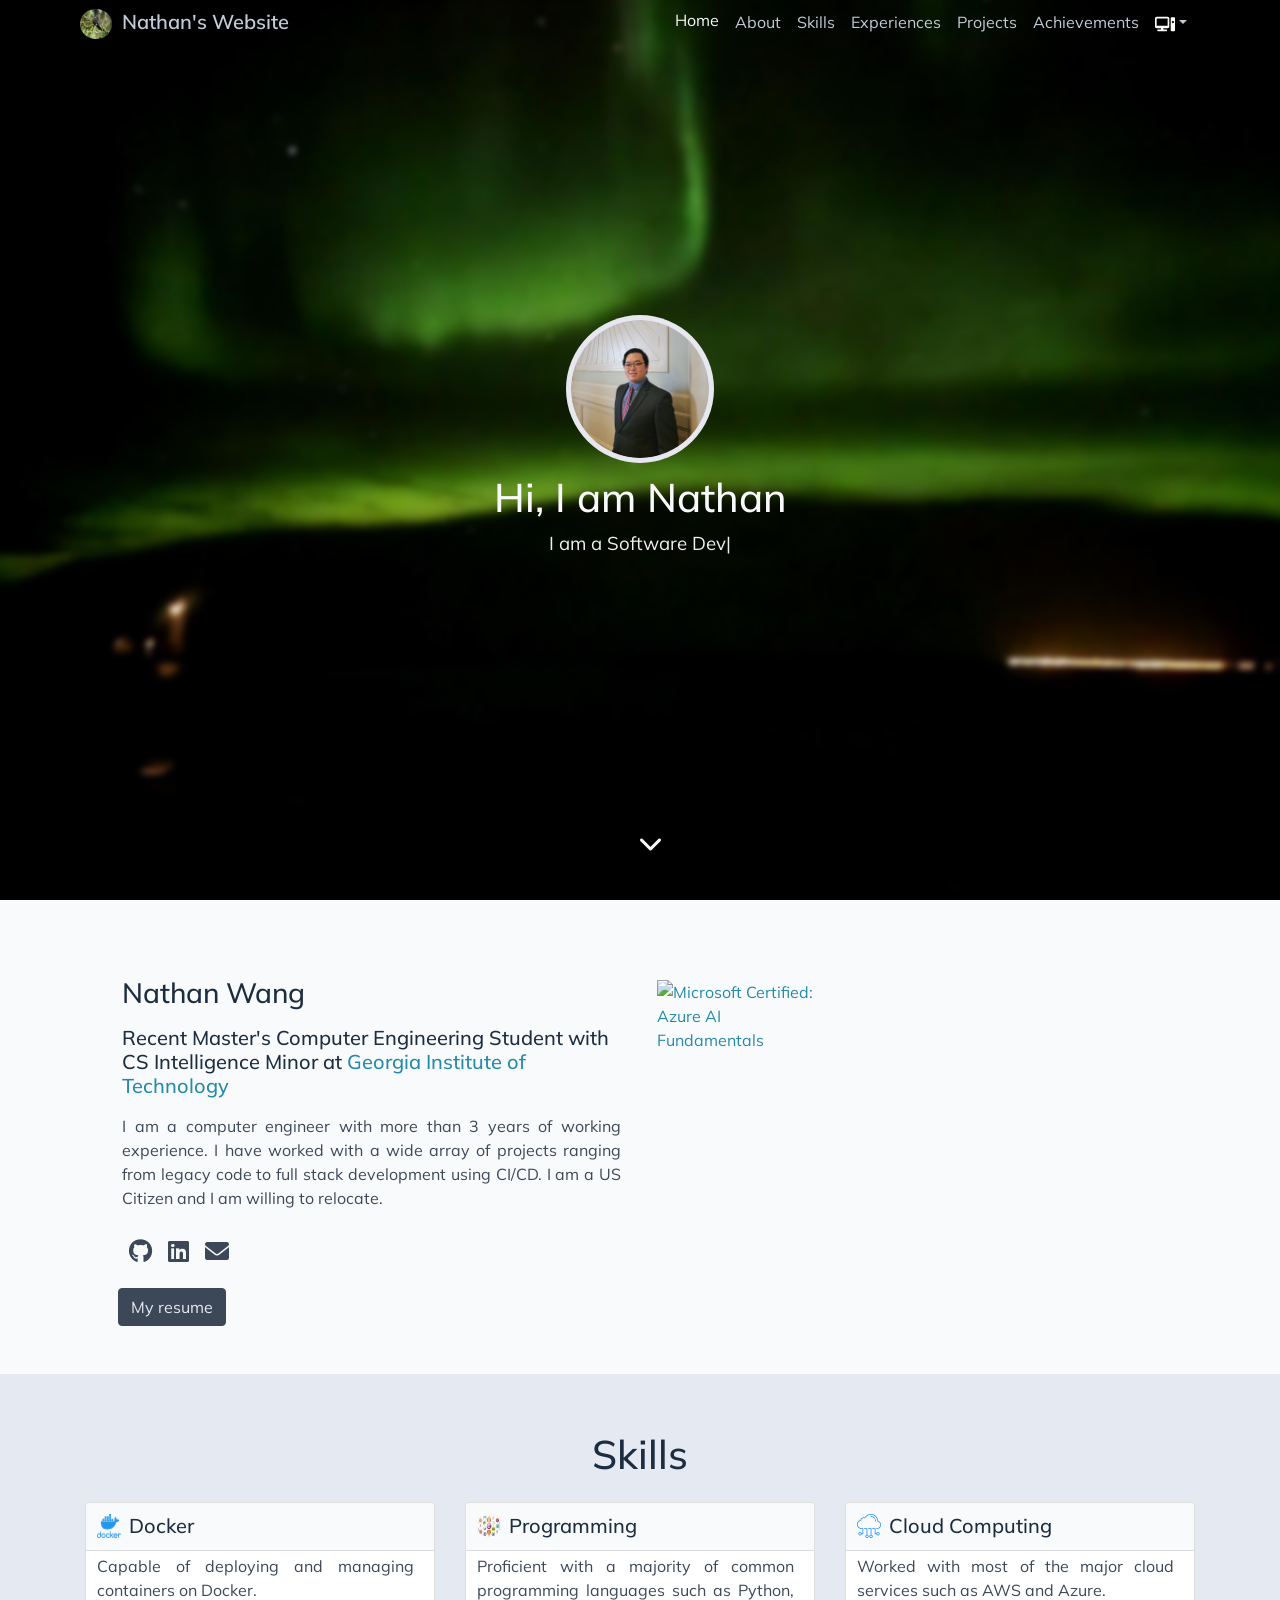
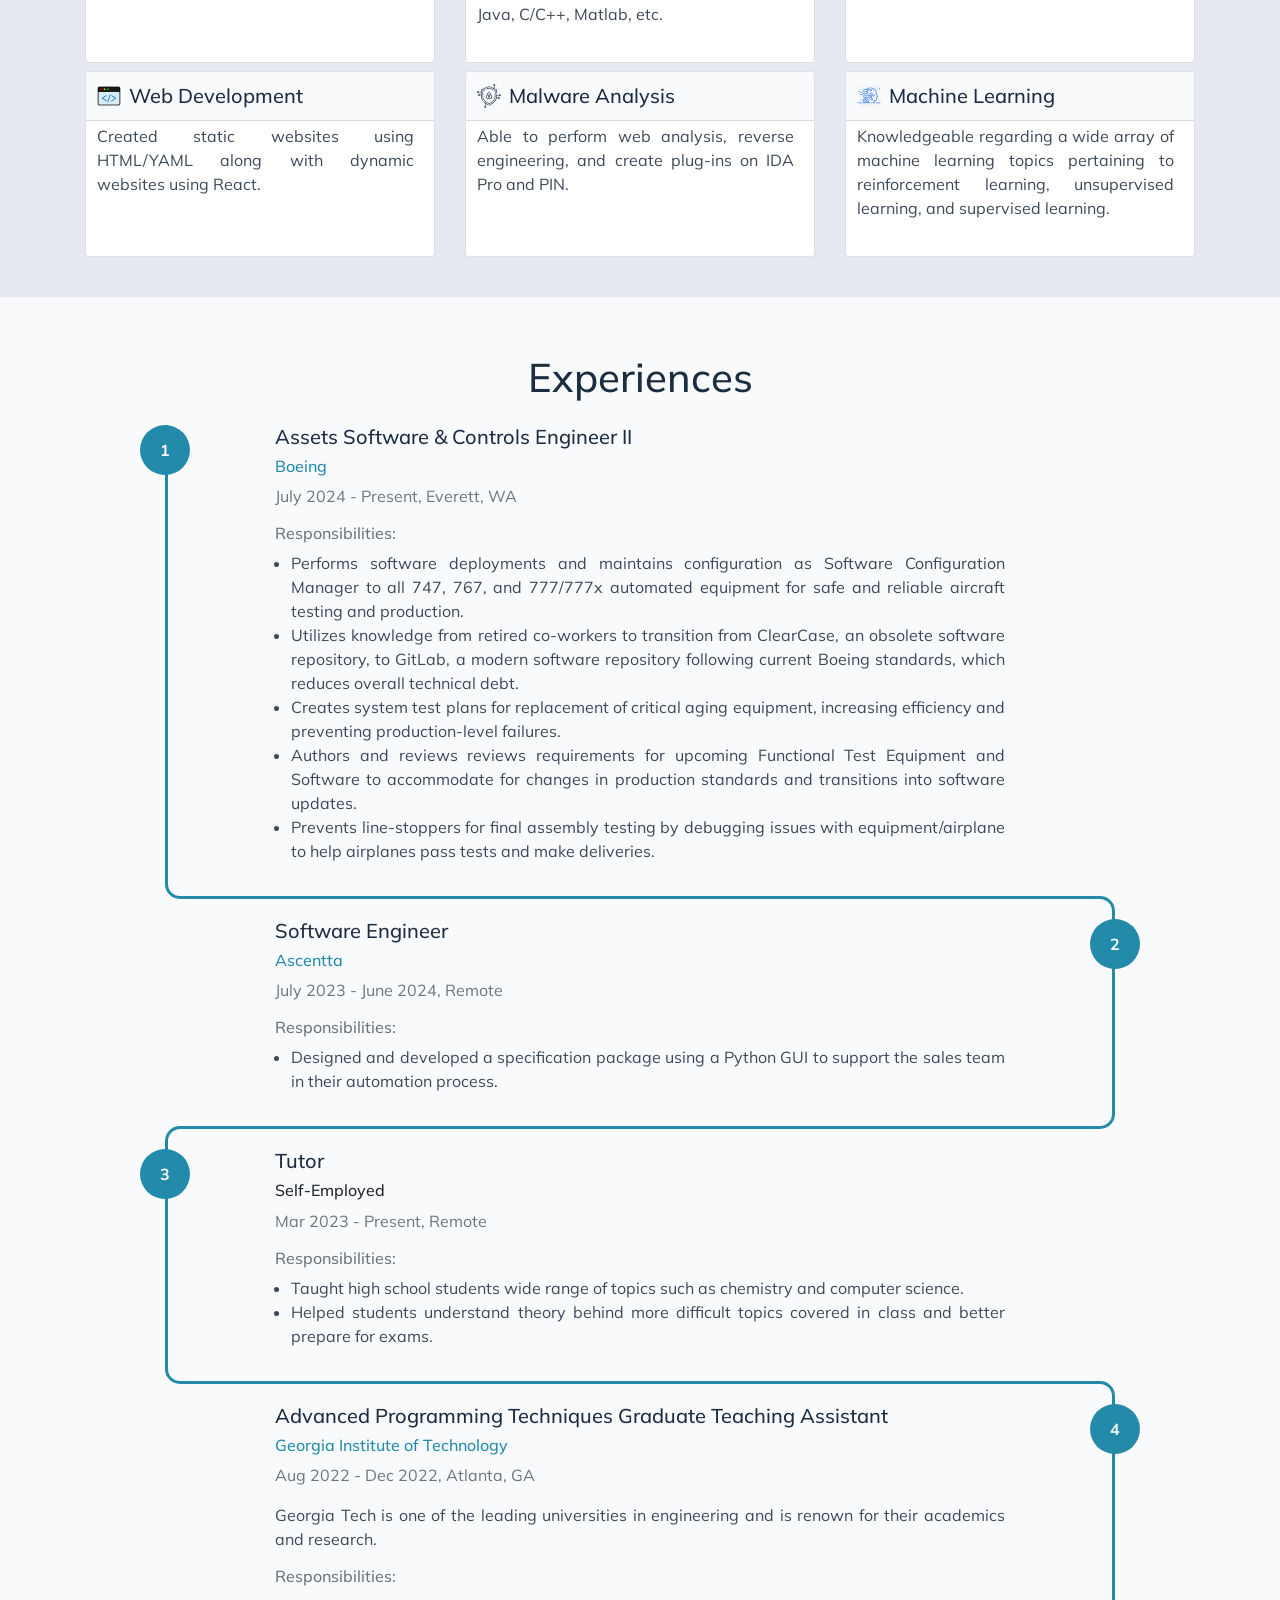
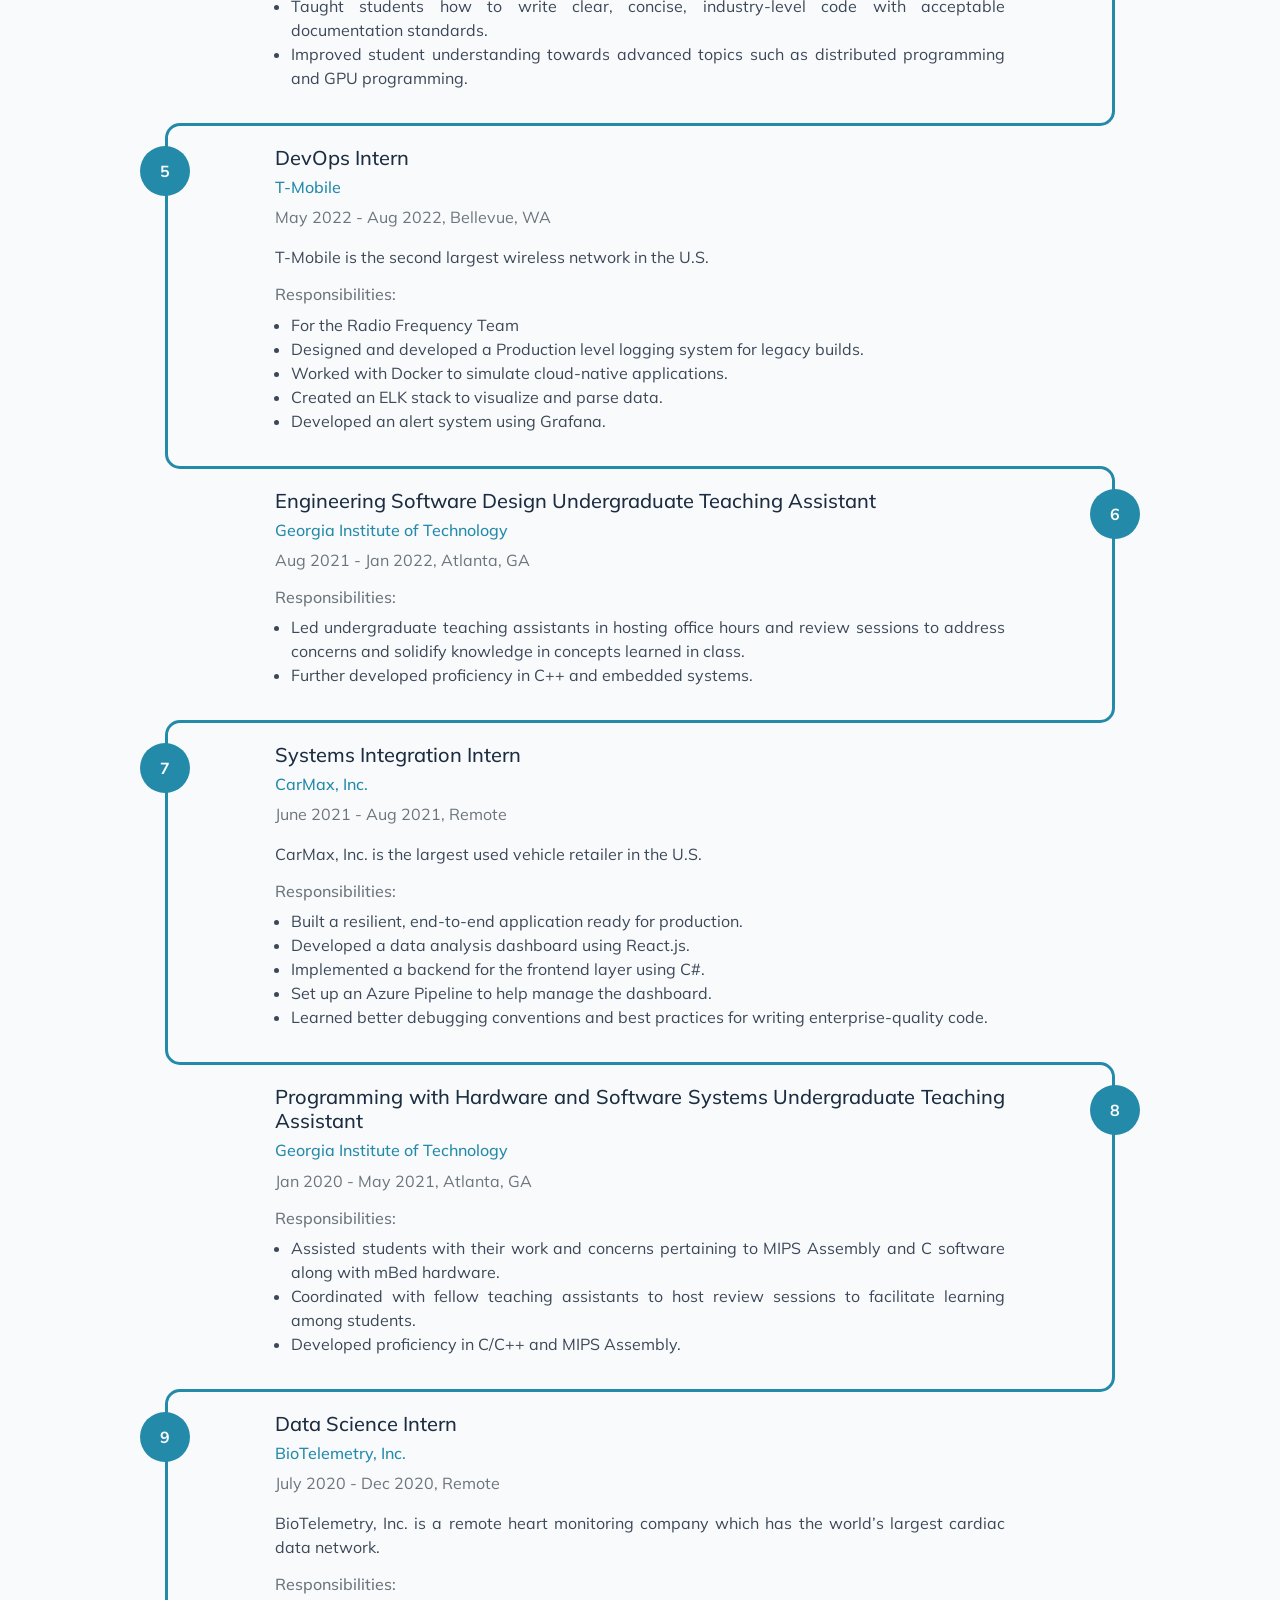
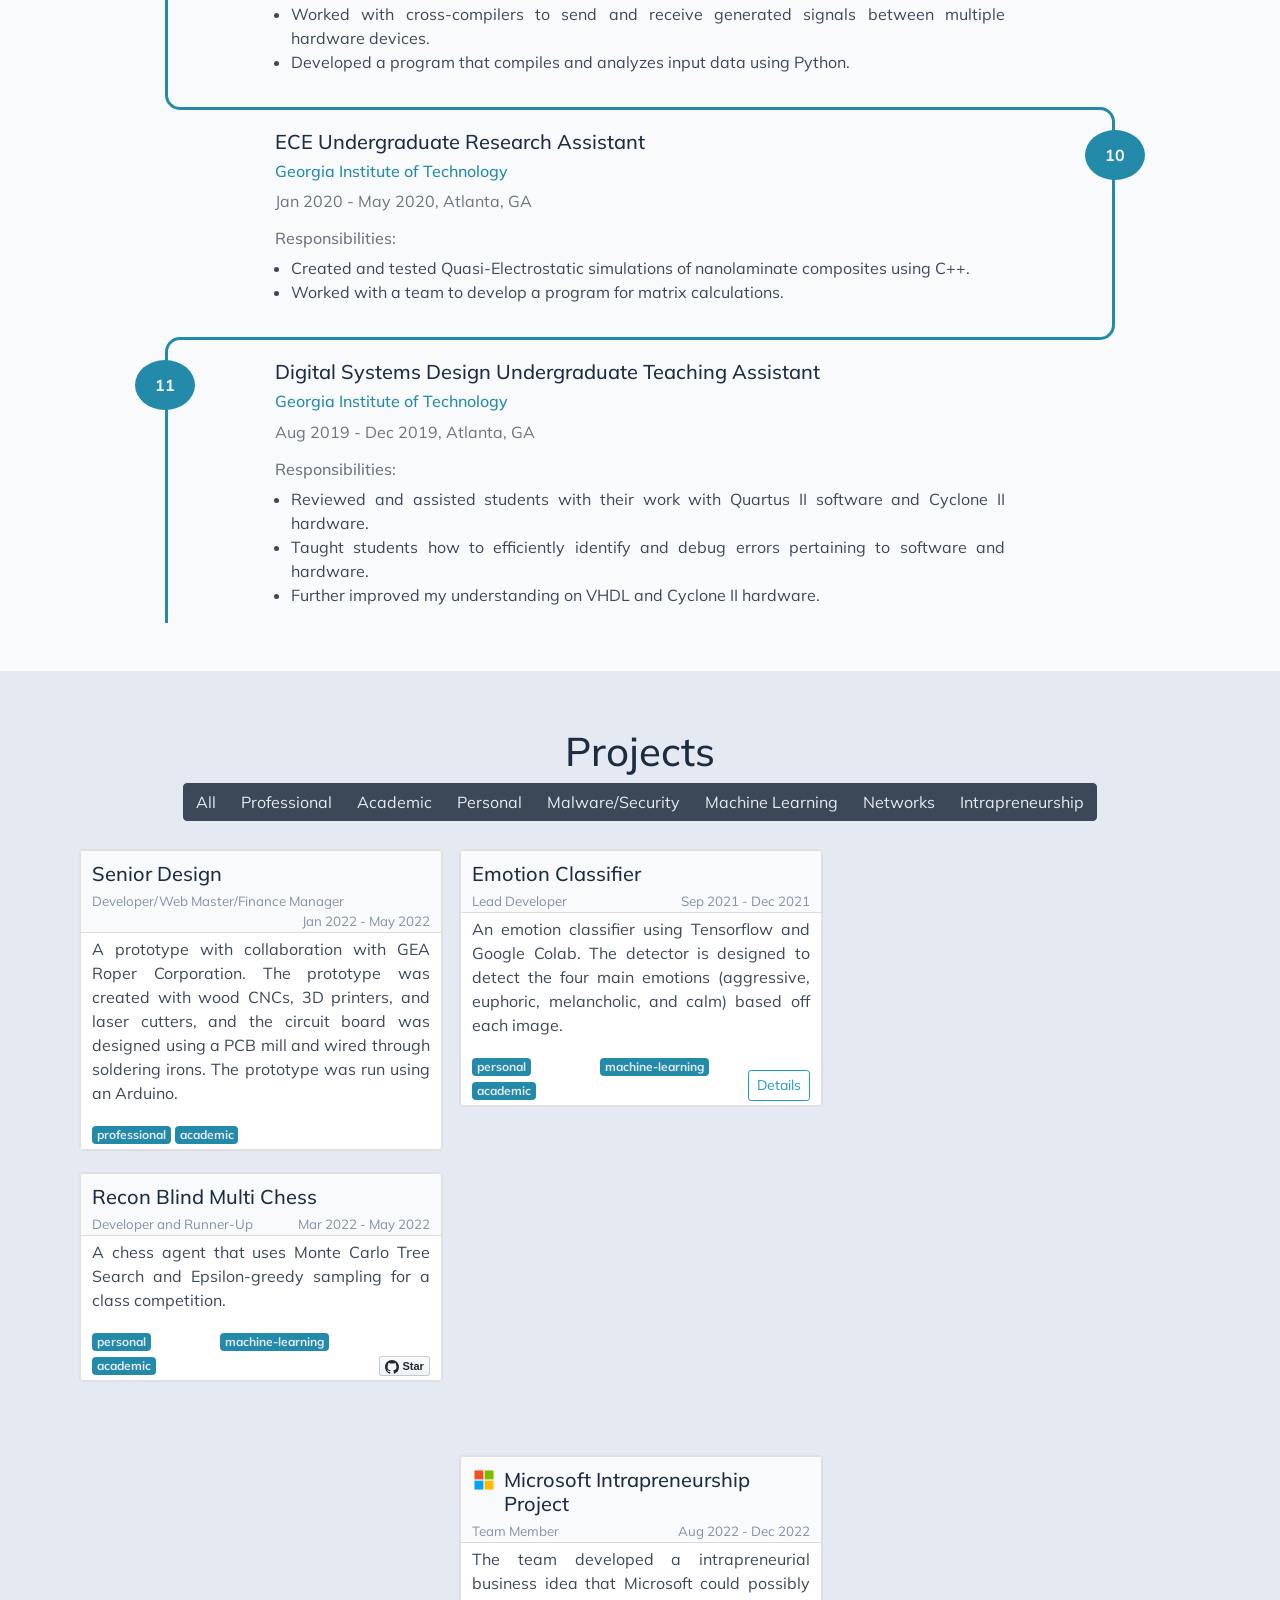
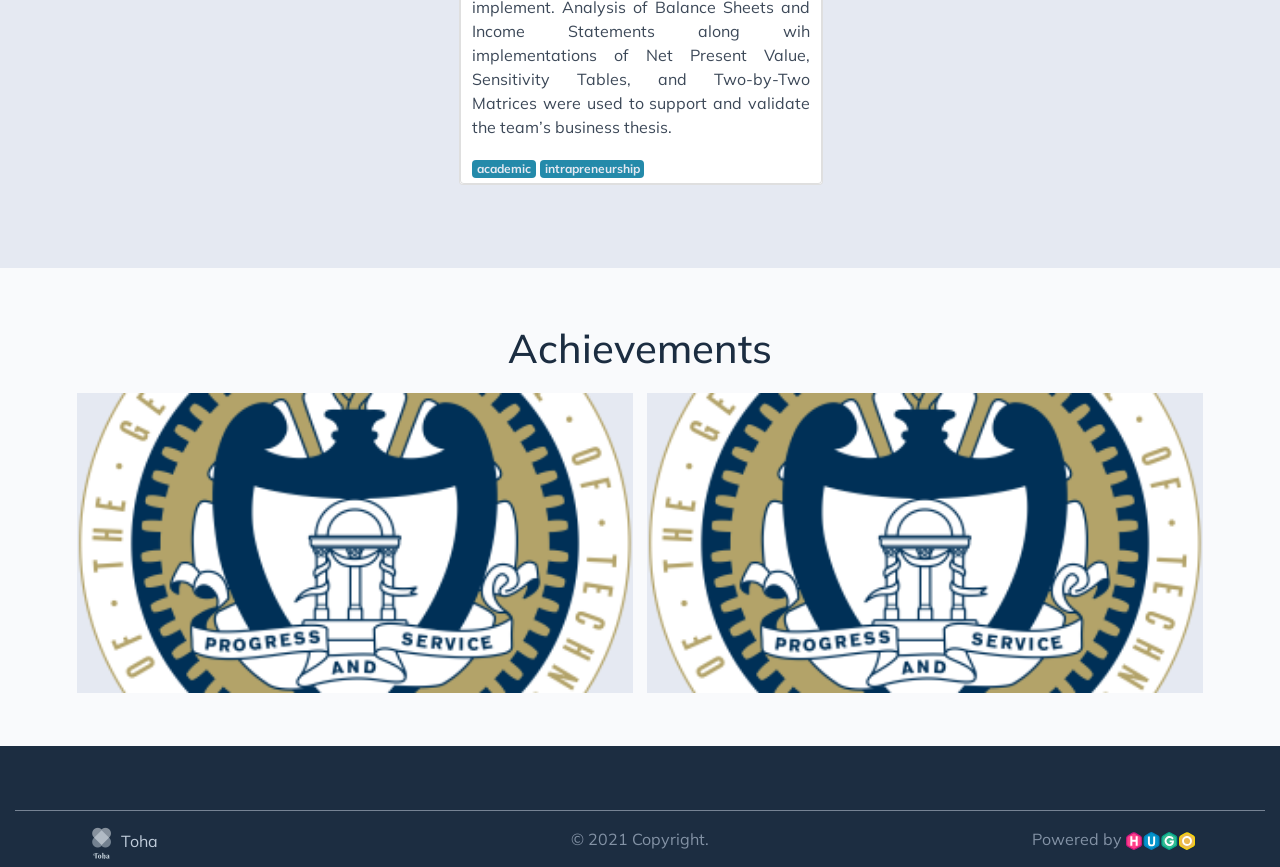
==== commit f4218c07: "deploy: e5e4db1e687d2e9973dc4bb752dd0d4cf7938995" ====
--- a/index.html
+++ b/index.html
@@ -6,7 +6,7 @@
 <a class="dropdown-item nav-link" href=# onclick=useSystemTheme()><img class=menu-icon-center src=/icons/computer-svgrepo-com.svg width=20></a></div></li></ul></div></div><img src=/images/Logo_hudbcbc027f561d0ef7b8ae7f71f9dc200_5553279_42x0_resize_box_2.png class=d-none id=main-logo alt=Logo>
 <img src=/images/Logo_hudbcbc027f561d0ef7b8ae7f71f9dc200_5553279_42x0_resize_box_2.png class=d-none id=inverted-logo alt="Inverted Logo"></nav><div class="container-fluid home" id=home><style>#homePageBackgroundImageDivStyled{background-image:url(/images/Background_hud86f7923899b828c5a2c0a5d57c6de98_749565_500x0_resize_q75_box.jpg)}@media(min-width:500px) and (max-width:800px){#homePageBackgroundImageDivStyled{background-image:url(/images/Background_hud86f7923899b828c5a2c0a5d57c6de98_749565_800x0_resize_q75_box.jpg)}}@media(min-width:801px) and (max-width:1200px){#homePageBackgroundImageDivStyled{background-image:url(/images/Background_hud86f7923899b828c5a2c0a5d57c6de98_749565_1200x0_resize_q75_box.jpg)}}@media(min-width:1201px) and (max-width:1500px){#homePageBackgroundImageDivStyled{background-image:url(/images/Background_hud86f7923899b828c5a2c0a5d57c6de98_749565_1500x0_resize_q75_box.jpg)}}@media(min-width:1501px){#homePageBackgroundImageDivStyled{background-image:url(/images/Background.jpg)}}</style><span class=on-the-fly-behavior></span><div id=homePageBackgroundImageDivStyled class="background container-fluid"></div><div class="container content text-center"><img src=/images/NathanWang_hu78671f4b8128017d5347c42bbc5263cf_1202153_148x148_fit_box_2.png class="rounded-circle mx-auto d-block img-fluid" alt="Author Image"><h1 class=greeting>Hi, I am Nathan</h1><div class=typing-carousel><span id=ityped class=ityped></span><span class=ityped-cursor></span></div><ul id=typing-carousel-data><li>I am a Software Developer</li><li>I designed with Full Stack</li><li>I worked with System Integrations</li><li>I deployed with Cloud Services</li><li>I am proficient with Reverse Malware Techniques</li></ul><a href=#about aria-label="Read More - Nathan"><i class="arrow bounce fa fa-chevron-down"></i></a></div></div><div class="container-fluid section-holder d-flex bg-white"><div class="container anchor p-lg-5 about-section" id=about><div class="row pt-sm-2 pt-md-4 align-self-center"><div class=col-sm-6><h3 class=p-1>Nathan Wang</h3><h5 class=p-1>Recent Master's Computer Engineering Student with CS Intelligence Minor
 at <a href=https://www.ece.gatech.edu title="Georgia Institute of Technology" target=_blank rel=noopener>Georgia Institute of Technology</a></h5><p class="p-1 text-justify">I am a computer engineer with more than 3 years of working experience. I have worked with a wide array of projects ranging from legacy code to full stack development using CI/CD. I am a US Citizen and I am willing to relocate.</p><div class="text-container ml-auto"><ul class="social-link d-flex"><li><a href=https://github.com/Nathan-Wang-GT title=Github target=_blank rel=noopener><i class="fab fa-github"></i></a></li><li><a href=https://www.linkedin.com/in/nathanwang-gt/ title=LinkedIn target=_blank rel=noopener><i class="fab fa-linkedin"></i></a></li><li><a href=mailto:nywang08@gmail.com title=Email target=_blank rel=noopener><i class="fa-solid fa-envelope"></i></a></li></ul></div><a href=/Nathans_One_Page_Resume.pdf title="My resume" target=#><button class="btn btn-dark">My resume</button></a></div><div class="col-sm-6 pt-5 pl-md-4 pl-sm-3 pt-sm-0"><div class=row><div class="col-6 col-lg-4 p-2"><div><a href="https://learn.microsoft.com/en-us/credentials/certifications/azure-ai-fundamentals/?practice-assessment-type=certification" target=_blank rel="noopener noreferrer"><img src=https://miro.medium.com/v2/resize:fit:1400/format:webp/1*1PgtDdrpChFFaywWHt-WgQ.png alt="Microsoft Certified: Azure AI Fundamentals"></a></div></div></div></div></div></div></div><div class="container-fluid section-holder d-flex bg-dimmed"><div class="container-fluid anchor pb-5 skills-section"><h1 class=text-center><span id=skills></span>Skills</h1><div class="container d-flex-block"><div class=row id=primary-skills><div class="col-xs-12 col-sm-6 col-lg-4 pt-2"><a class=skill-card-link href=https://www.docker.com title=Docker target=_blank rel=noopener><div class=card><div class="card-head d-flex"><img class=card-img-xs src=/images/Docker_hu205ab5fb047acea019d2e0c21ff2c6b4_13580_24x24_fit_box_2.png alt=Docker><h5 class=card-title>Docker</h5></div><div class=card-body><p class=card-text>Capable of deploying and managing containers on Docker.</p></div></div></a></div><div class="col-xs-12 col-sm-6 col-lg-4 pt-2"><a class=skill-card-link><div class=card><div class="card-head d-flex"><img class=card-img-xs src=/images/Programming_hu1ded4c0a1ec1d1b07ca395a798425734_158536_24x24_fit_q75_box.jpeg alt=Programming><h5 class=card-title>Programming</h5></div><div class=card-body><p class=card-text>Proficient with a majority of common programming languages such as Python, Java, C/C++, Matlab, etc.</p></div></div></a></div><div class="col-xs-12 col-sm-6 col-lg-4 pt-2"><a class=skill-card-link><div class=card><div class="card-head d-flex"><img class=card-img-xs src=/images/Cloud_hud48e4de5080f2c0ce5cfa5ad3ae06734_7783_24x24_fit_box_2.png alt="Cloud Computing"><h5 class=card-title>Cloud Computing</h5></div><div class=card-body><p class=card-text>Worked with most of the major cloud services such as AWS and Azure.</p></div></div></a></div><div class="col-xs-12 col-sm-6 col-lg-4 pt-2"><a class=skill-card-link><div class=card><div class="card-head d-flex"><img class=card-img-xs src=/images/WebDev_hu0828e7cbbac292b930ea31346b7b7478_7835_24x24_fit_box_2.png alt="Web Development"><h5 class=card-title>Web Development</h5></div><div class=card-body><p class=card-text>Created static websites using HTML/YAML along with dynamic websites using React.</p></div></div></a></div><div class="col-xs-12 col-sm-6 col-lg-4 pt-2"><a class=skill-card-link><div class=card><div class="card-head d-flex"><img class=card-img-xs src=/images/Malware_hu7c3342d6520ed873b6c47b6ab093b657_5782_24x24_fit_q75_box.jpg alt="Malware Analysis"><h5 class=card-title>Malware Analysis</h5></div><div class=card-body><p class=card-text>Able to perform web analysis, reverse engineering, and create plug-ins on IDA Pro and PIN.</p></div></div></a></div><div class="col-xs-12 col-sm-6 col-lg-4 pt-2"><a class=skill-card-link><div class=card><div class="card-head d-flex"><img class=card-img-xs src=/images/ml_hu7ebead2c77cc476a7078fa34aefa5957_58884_24x24_fit_box_2.png alt="Machine Learning"><h5 class=card-title>Machine Learning</h5></div><div class=card-body><p class=card-text>Knowledgeable regarding a wide array of machine learning topics pertaining to reinforcement learning, unsupervised learning, and supervised learning.</p></div></div></a></div></div></div></div></div><div class="container-fluid section-holder d-flex bg-white"><div class="container-fluid anchor pb-5 experiences-section"><h1 class=text-center><span id=experiences></span>Experiences</h1><div class="container timeline text-justify"><div class="row align-items-center d-flex"><div class="col-1 col-lg-2 text-center vertical-line d-inline-flex justify-content-center"><div class="circle font-weight-bold">1</div></div><div class="col-10 col-lg-8"><div class=experience-entry-heading><h5>Assets Software & Controls Engineer II</h5><h6><a href=https://www.boeing.com title=Boeing target=_blank rel=noopener>Boeing</a></h6><p class=text-muted>July 2024 - Present,
-Everett, WA</p></div><p></p><h6 class=text-muted>Responsibilities:</h6><ul class=justify-content-around><li>Performs software deployments and maintains configuration as Software Configuration Manager to all 747, 767, and 777/777x automated equipment for safe and reliable aircraft testing and production.</li><li>Utilizes knowledge from retired co-workers to transition from \textbf{ClearCase}, an obsolete software repository, to \textbf{GitLab}, a modern software repository following current Boeing standards, which reduces overall technical debt.</li><li>Creates system test plans for replacement of critical aging equipment, increasing efficiency and preventing production-level failures.</li><li>Authors and reviews reviews requirements for upcoming Functional Test Equipment and Software to accommodate for changes in production standards and transitions into software updates.</li><li>Prevents line-stoppers for final assembly testing by debugging issues with equipment/airplane to help airplanes pass tests and make deliveries.</li></ul></div></div><div class="row horizontal-line"><div class="col-1 col-lg-2 timeline-side-div"><div class=corner></div></div><div class="col-10 col-lg-8"><hr></div><div class="col-1 col-lg-2 timeline-side-div"><div class=corner></div></div></div><div class="row align-items-center justify-content-end d-flex"><div class="col-10 col-lg-8"><div class=experience-entry-heading><h5>Software Engineer</h5><h6><a href=https://www.ascentta.com title=Ascentta target=_blank rel=noopener>Ascentta</a></h6><p class=text-muted>July 2023 - June 2024,
+Everett, WA</p></div><p></p><h6 class=text-muted>Responsibilities:</h6><ul class=justify-content-around><li>Performs software deployments and maintains configuration as Software Configuration Manager to all 747, 767, and 777/777x automated equipment for safe and reliable aircraft testing and production.</li><li>Utilizes knowledge from retired co-workers to transition from ClearCase, an obsolete software repository, to GitLab, a modern software repository following current Boeing standards, which reduces overall technical debt.</li><li>Creates system test plans for replacement of critical aging equipment, increasing efficiency and preventing production-level failures.</li><li>Authors and reviews reviews requirements for upcoming Functional Test Equipment and Software to accommodate for changes in production standards and transitions into software updates.</li><li>Prevents line-stoppers for final assembly testing by debugging issues with equipment/airplane to help airplanes pass tests and make deliveries.</li></ul></div></div><div class="row horizontal-line"><div class="col-1 col-lg-2 timeline-side-div"><div class=corner></div></div><div class="col-10 col-lg-8"><hr></div><div class="col-1 col-lg-2 timeline-side-div"><div class=corner></div></div></div><div class="row align-items-center justify-content-end d-flex"><div class="col-10 col-lg-8"><div class=experience-entry-heading><h5>Software Engineer</h5><h6><a href=https://www.ascentta.com title=Ascentta target=_blank rel=noopener>Ascentta</a></h6><p class=text-muted>July 2023 - June 2024,
 Remote</p></div><p></p><h6 class=text-muted>Responsibilities:</h6><ul class=justify-content-around><li>Designed and developed a specification package using a Python GUI to support the sales team in their automation process.</li></ul></div><div class="col-1 col-lg-2 text-center vertical-line d-inline-flex justify-content-center"><div class="circle font-weight-bold">2</div></div></div><div class="row horizontal-line"><div class="col-1 col-lg-2 timeline-side-div"><div class=corner></div></div><div class="col-10 col-lg-8"><hr></div><div class="col-1 col-lg-2 timeline-side-div"><div class=corner></div></div></div><div class="row align-items-center d-flex"><div class="col-1 col-lg-2 text-center vertical-line d-inline-flex justify-content-center"><div class="circle font-weight-bold">3</div></div><div class="col-10 col-lg-8"><div class=experience-entry-heading><h5>Tutor</h5><h6>Self-Employed</h6><p class=text-muted>Mar 2023 - Present,
 Remote</p></div><p></p><h6 class=text-muted>Responsibilities:</h6><ul class=justify-content-around><li>Taught high school students wide range of topics such as chemistry and computer science.</li><li>Helped students understand theory behind more difficult topics covered in class and better prepare for exams.</li></ul></div></div><div class="row horizontal-line"><div class="col-1 col-lg-2 timeline-side-div"><div class=corner></div></div><div class="col-10 col-lg-8"><hr></div><div class="col-1 col-lg-2 timeline-side-div"><div class=corner></div></div></div><div class="row align-items-center justify-content-end d-flex"><div class="col-10 col-lg-8"><div class=experience-entry-heading><h5>Advanced Programming Techniques Graduate Teaching Assistant</h5><h6><a href=https://www.ece.gatech.edu/courses/course_outline/ECE6122 title="Georgia Institute of Technology" target=_blank rel=noopener>Georgia Institute of Technology</a></h6><p class=text-muted>Aug 2022 - Dec 2022,
 Atlanta, GA</p></div><p>Georgia Tech is one of the leading universities in engineering and is renown for their academics and research.</p><h6 class=text-muted>Responsibilities:</h6><ul class=justify-content-around><li>Taught students how to write clear, concise, industry-level code with acceptable documentation standards.</li><li>Improved student understanding towards advanced topics such as distributed programming and GPU programming.</li></ul></div><div class="col-1 col-lg-2 text-center vertical-line d-inline-flex justify-content-center"><div class="circle font-weight-bold">4</div></div></div><div class="row horizontal-line"><div class="col-1 col-lg-2 timeline-side-div"><div class=corner></div></div><div class="col-10 col-lg-8"><hr></div><div class="col-1 col-lg-2 timeline-side-div"><div class=corner></div></div></div><div class="row align-items-center d-flex"><div class="col-1 col-lg-2 text-center vertical-line d-inline-flex justify-content-center"><div class="circle font-weight-bold">5</div></div><div class="col-10 col-lg-8"><div class=experience-entry-heading><h5>DevOps Intern</h5><h6><a href=https://www.t-mobile.com title=T-Mobile target=_blank rel=noopener>T-Mobile</a></h6><p class=text-muted>May 2022 - Aug 2022,
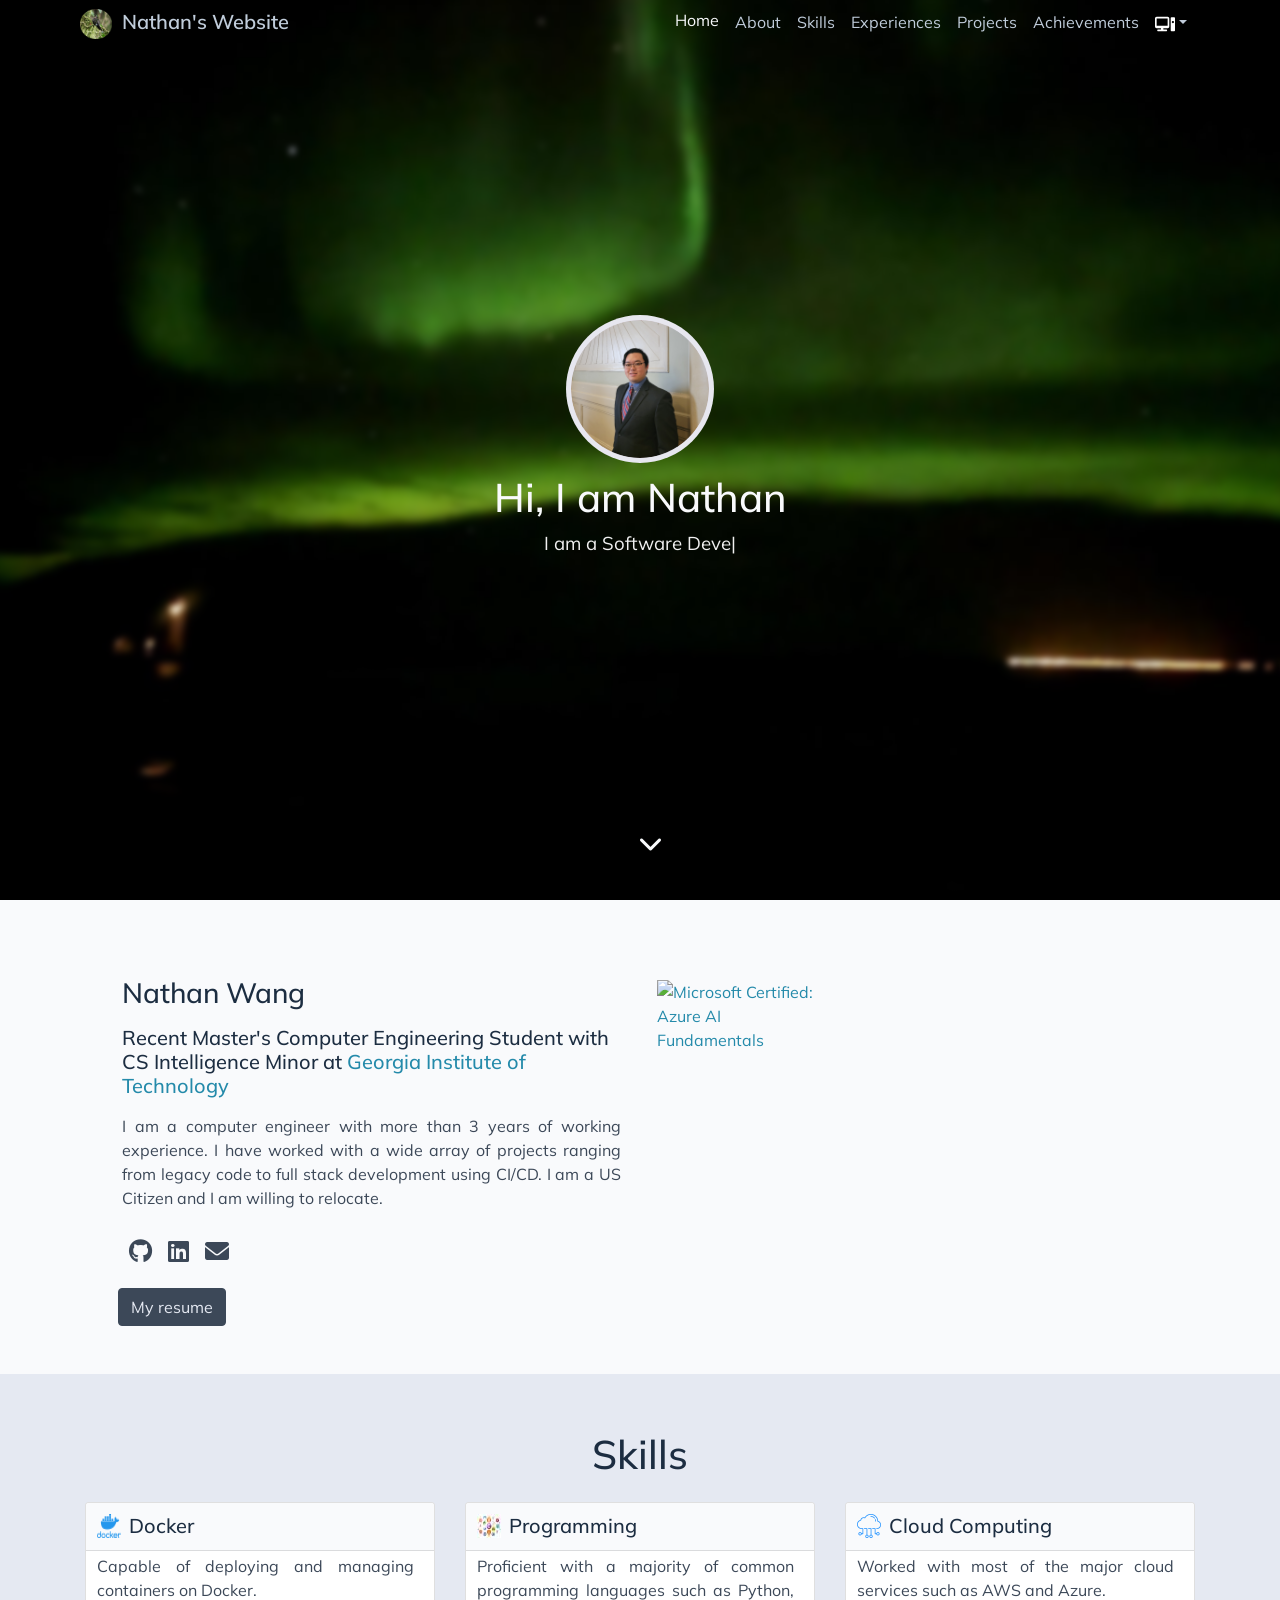
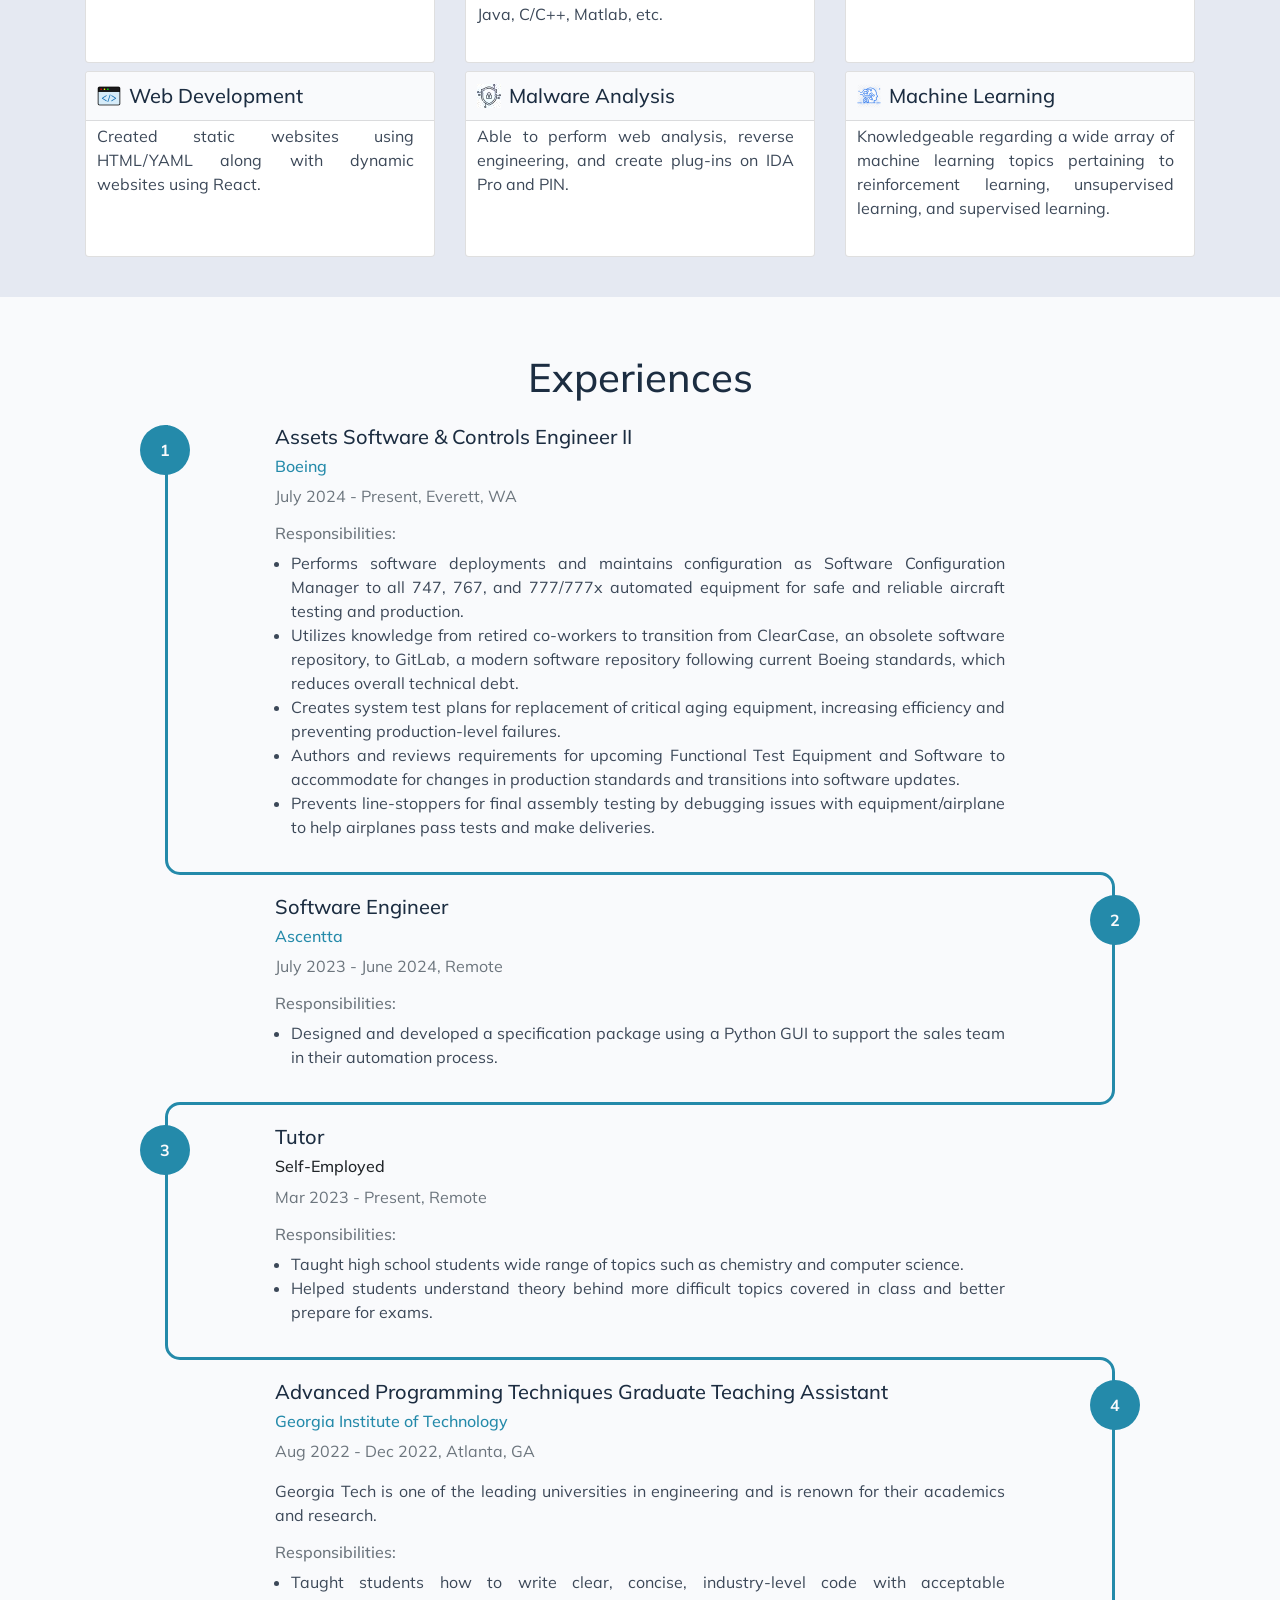
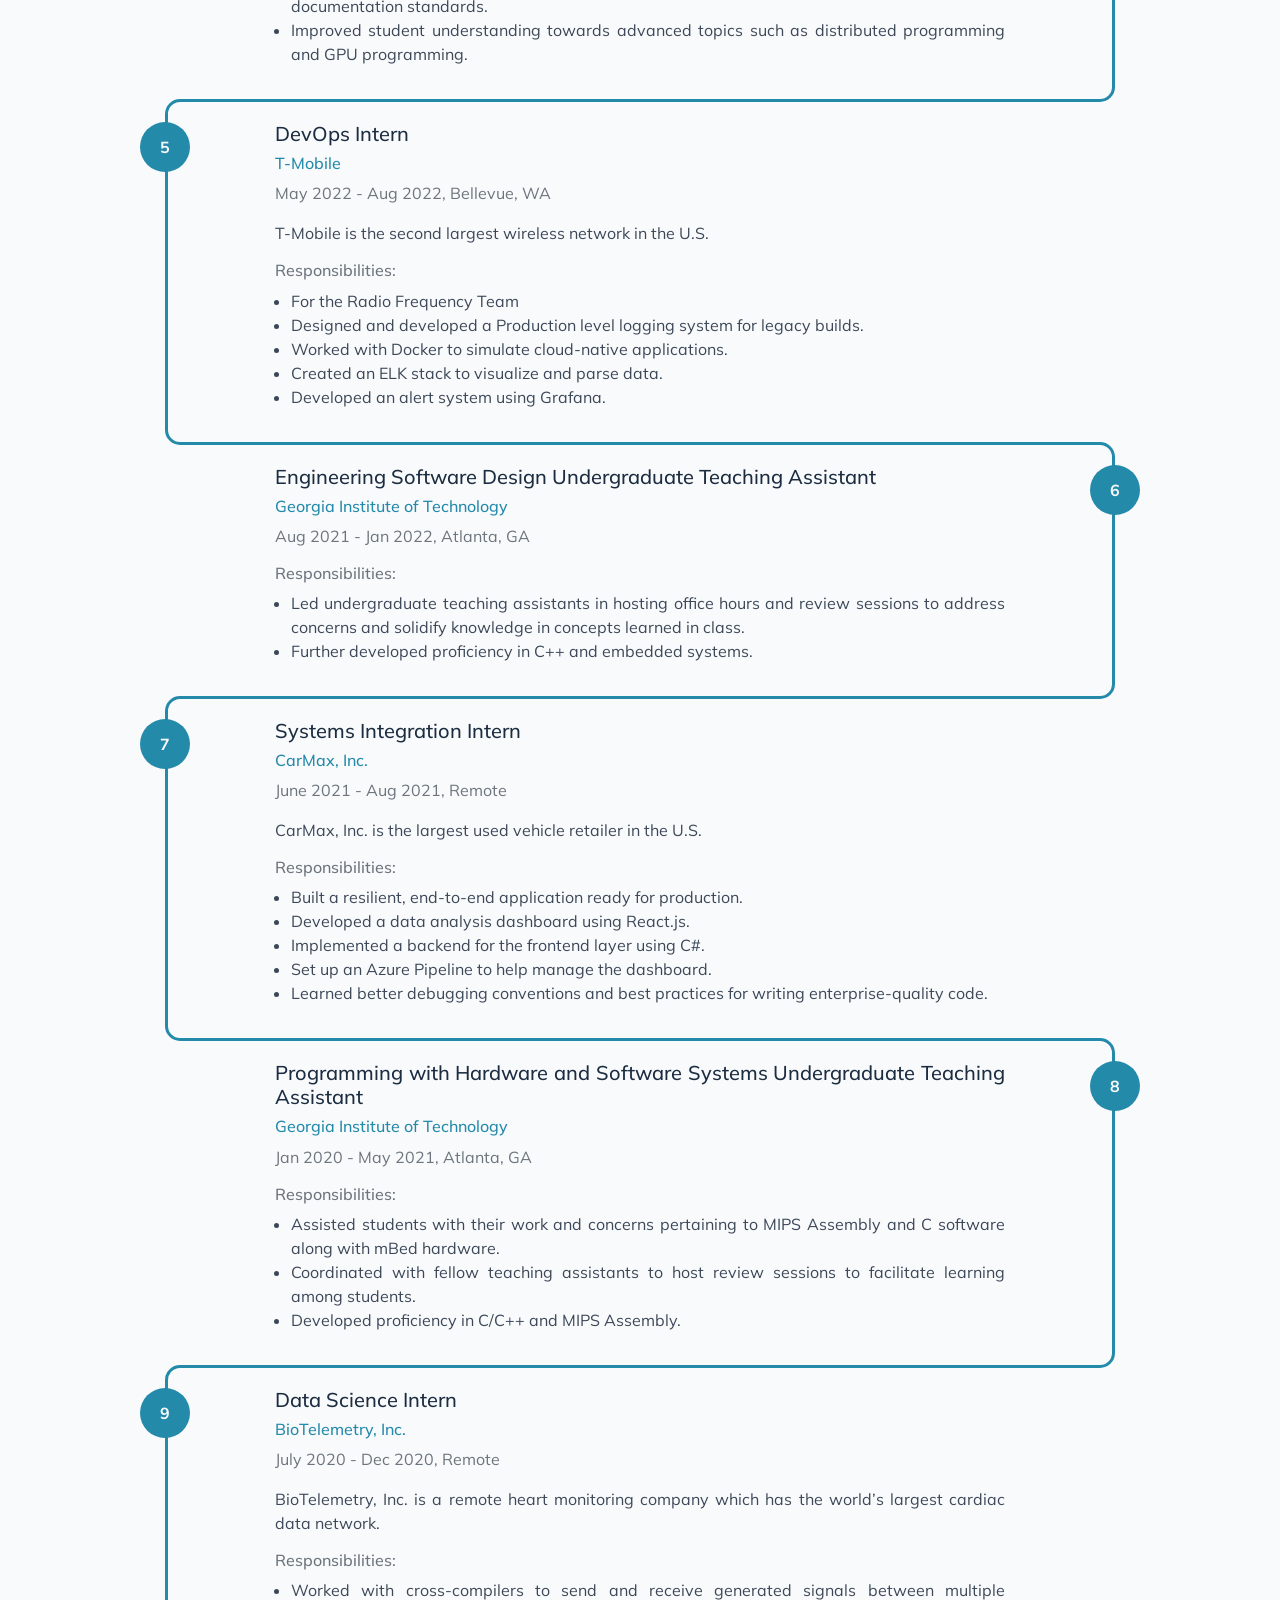
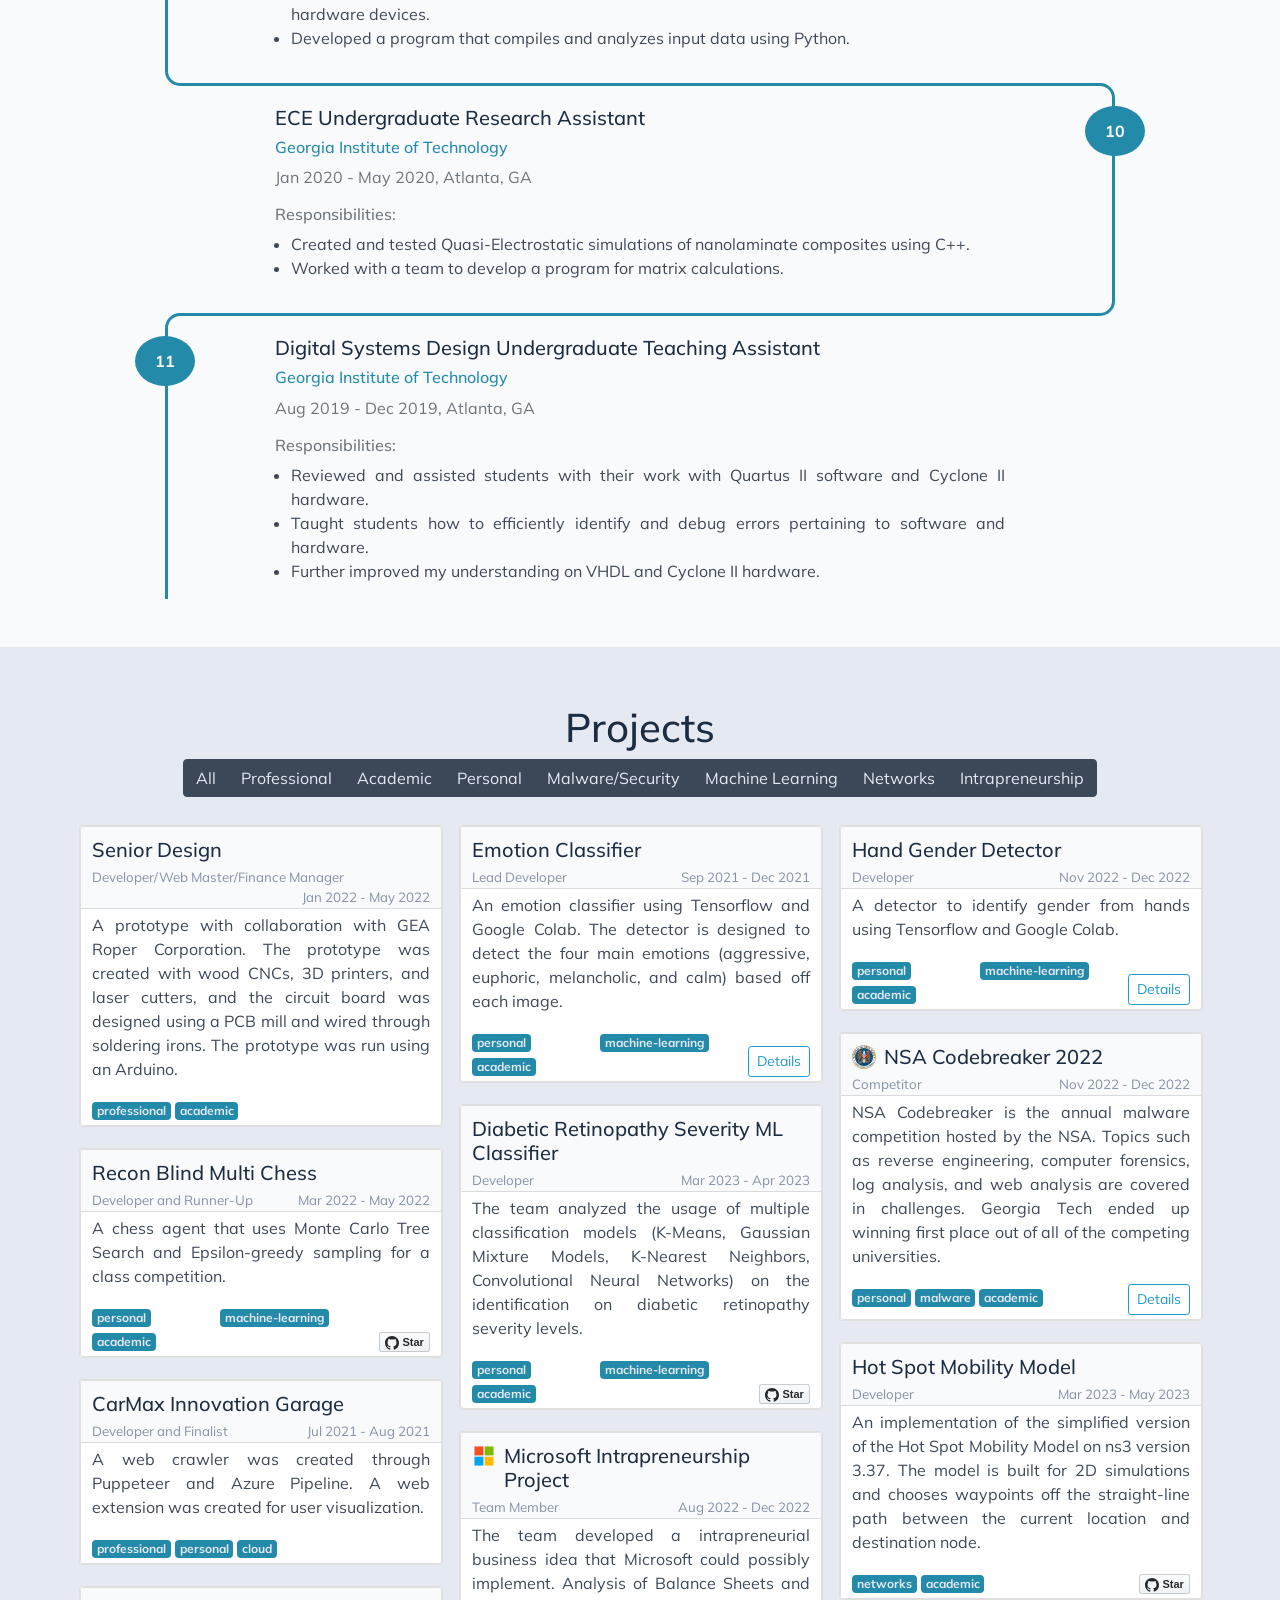
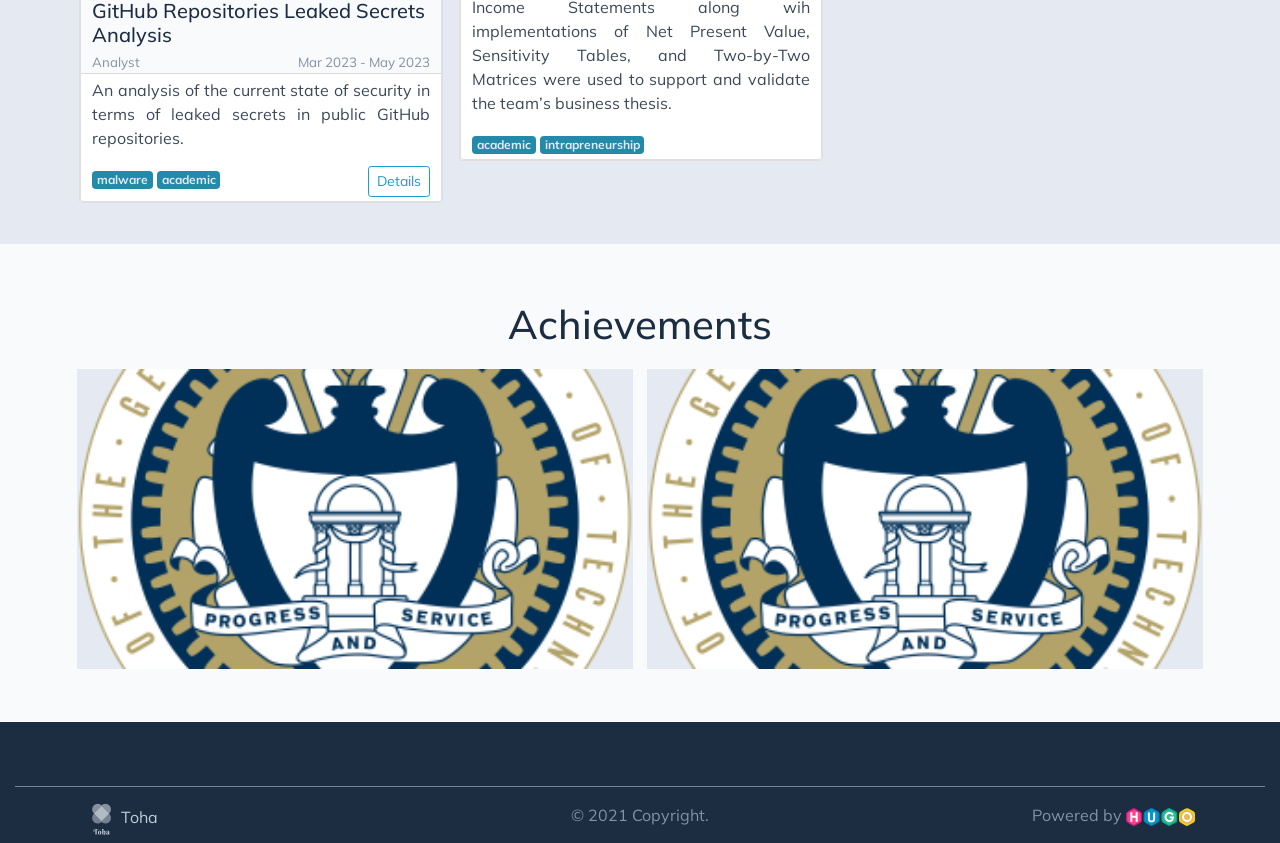
==== commit 93062d24: "deploy: f9bd68937c1e0a2616e533a255720b7465a6abcd" ====
--- a/index.html
+++ b/index.html
@@ -6,7 +6,7 @@
 <a class="dropdown-item nav-link" href=# onclick=useSystemTheme()><img class=menu-icon-center src=/icons/computer-svgrepo-com.svg width=20></a></div></li></ul></div></div><img src=/images/Logo_hudbcbc027f561d0ef7b8ae7f71f9dc200_5553279_42x0_resize_box_2.png class=d-none id=main-logo alt=Logo>
 <img src=/images/Logo_hudbcbc027f561d0ef7b8ae7f71f9dc200_5553279_42x0_resize_box_2.png class=d-none id=inverted-logo alt="Inverted Logo"></nav><div class="container-fluid home" id=home><style>#homePageBackgroundImageDivStyled{background-image:url(/images/Background_hud86f7923899b828c5a2c0a5d57c6de98_749565_500x0_resize_q75_box.jpg)}@media(min-width:500px) and (max-width:800px){#homePageBackgroundImageDivStyled{background-image:url(/images/Background_hud86f7923899b828c5a2c0a5d57c6de98_749565_800x0_resize_q75_box.jpg)}}@media(min-width:801px) and (max-width:1200px){#homePageBackgroundImageDivStyled{background-image:url(/images/Background_hud86f7923899b828c5a2c0a5d57c6de98_749565_1200x0_resize_q75_box.jpg)}}@media(min-width:1201px) and (max-width:1500px){#homePageBackgroundImageDivStyled{background-image:url(/images/Background_hud86f7923899b828c5a2c0a5d57c6de98_749565_1500x0_resize_q75_box.jpg)}}@media(min-width:1501px){#homePageBackgroundImageDivStyled{background-image:url(/images/Background.jpg)}}</style><span class=on-the-fly-behavior></span><div id=homePageBackgroundImageDivStyled class="background container-fluid"></div><div class="container content text-center"><img src=/images/NathanWang_hu78671f4b8128017d5347c42bbc5263cf_1202153_148x148_fit_box_2.png class="rounded-circle mx-auto d-block img-fluid" alt="Author Image"><h1 class=greeting>Hi, I am Nathan</h1><div class=typing-carousel><span id=ityped class=ityped></span><span class=ityped-cursor></span></div><ul id=typing-carousel-data><li>I am a Software Developer</li><li>I designed with Full Stack</li><li>I worked with System Integrations</li><li>I deployed with Cloud Services</li><li>I am proficient with Reverse Malware Techniques</li></ul><a href=#about aria-label="Read More - Nathan"><i class="arrow bounce fa fa-chevron-down"></i></a></div></div><div class="container-fluid section-holder d-flex bg-white"><div class="container anchor p-lg-5 about-section" id=about><div class="row pt-sm-2 pt-md-4 align-self-center"><div class=col-sm-6><h3 class=p-1>Nathan Wang</h3><h5 class=p-1>Recent Master's Computer Engineering Student with CS Intelligence Minor
 at <a href=https://www.ece.gatech.edu title="Georgia Institute of Technology" target=_blank rel=noopener>Georgia Institute of Technology</a></h5><p class="p-1 text-justify">I am a computer engineer with more than 3 years of working experience. I have worked with a wide array of projects ranging from legacy code to full stack development using CI/CD. I am a US Citizen and I am willing to relocate.</p><div class="text-container ml-auto"><ul class="social-link d-flex"><li><a href=https://github.com/Nathan-Wang-GT title=Github target=_blank rel=noopener><i class="fab fa-github"></i></a></li><li><a href=https://www.linkedin.com/in/nathanwang-gt/ title=LinkedIn target=_blank rel=noopener><i class="fab fa-linkedin"></i></a></li><li><a href=mailto:nywang08@gmail.com title=Email target=_blank rel=noopener><i class="fa-solid fa-envelope"></i></a></li></ul></div><a href=/Nathans_One_Page_Resume.pdf title="My resume" target=#><button class="btn btn-dark">My resume</button></a></div><div class="col-sm-6 pt-5 pl-md-4 pl-sm-3 pt-sm-0"><div class=row><div class="col-6 col-lg-4 p-2"><div><a href="https://learn.microsoft.com/en-us/credentials/certifications/azure-ai-fundamentals/?practice-assessment-type=certification" target=_blank rel="noopener noreferrer"><img src=https://miro.medium.com/v2/resize:fit:1400/format:webp/1*1PgtDdrpChFFaywWHt-WgQ.png alt="Microsoft Certified: Azure AI Fundamentals"></a></div></div></div></div></div></div></div><div class="container-fluid section-holder d-flex bg-dimmed"><div class="container-fluid anchor pb-5 skills-section"><h1 class=text-center><span id=skills></span>Skills</h1><div class="container d-flex-block"><div class=row id=primary-skills><div class="col-xs-12 col-sm-6 col-lg-4 pt-2"><a class=skill-card-link href=https://www.docker.com title=Docker target=_blank rel=noopener><div class=card><div class="card-head d-flex"><img class=card-img-xs src=/images/Docker_hu205ab5fb047acea019d2e0c21ff2c6b4_13580_24x24_fit_box_2.png alt=Docker><h5 class=card-title>Docker</h5></div><div class=card-body><p class=card-text>Capable of deploying and managing containers on Docker.</p></div></div></a></div><div class="col-xs-12 col-sm-6 col-lg-4 pt-2"><a class=skill-card-link><div class=card><div class="card-head d-flex"><img class=card-img-xs src=/images/Programming_hu1ded4c0a1ec1d1b07ca395a798425734_158536_24x24_fit_q75_box.jpeg alt=Programming><h5 class=card-title>Programming</h5></div><div class=card-body><p class=card-text>Proficient with a majority of common programming languages such as Python, Java, C/C++, Matlab, etc.</p></div></div></a></div><div class="col-xs-12 col-sm-6 col-lg-4 pt-2"><a class=skill-card-link><div class=card><div class="card-head d-flex"><img class=card-img-xs src=/images/Cloud_hud48e4de5080f2c0ce5cfa5ad3ae06734_7783_24x24_fit_box_2.png alt="Cloud Computing"><h5 class=card-title>Cloud Computing</h5></div><div class=card-body><p class=card-text>Worked with most of the major cloud services such as AWS and Azure.</p></div></div></a></div><div class="col-xs-12 col-sm-6 col-lg-4 pt-2"><a class=skill-card-link><div class=card><div class="card-head d-flex"><img class=card-img-xs src=/images/WebDev_hu0828e7cbbac292b930ea31346b7b7478_7835_24x24_fit_box_2.png alt="Web Development"><h5 class=card-title>Web Development</h5></div><div class=card-body><p class=card-text>Created static websites using HTML/YAML along with dynamic websites using React.</p></div></div></a></div><div class="col-xs-12 col-sm-6 col-lg-4 pt-2"><a class=skill-card-link><div class=card><div class="card-head d-flex"><img class=card-img-xs src=/images/Malware_hu7c3342d6520ed873b6c47b6ab093b657_5782_24x24_fit_q75_box.jpg alt="Malware Analysis"><h5 class=card-title>Malware Analysis</h5></div><div class=card-body><p class=card-text>Able to perform web analysis, reverse engineering, and create plug-ins on IDA Pro and PIN.</p></div></div></a></div><div class="col-xs-12 col-sm-6 col-lg-4 pt-2"><a class=skill-card-link><div class=card><div class="card-head d-flex"><img class=card-img-xs src=/images/ml_hu7ebead2c77cc476a7078fa34aefa5957_58884_24x24_fit_box_2.png alt="Machine Learning"><h5 class=card-title>Machine Learning</h5></div><div class=card-body><p class=card-text>Knowledgeable regarding a wide array of machine learning topics pertaining to reinforcement learning, unsupervised learning, and supervised learning.</p></div></div></a></div></div></div></div></div><div class="container-fluid section-holder d-flex bg-white"><div class="container-fluid anchor pb-5 experiences-section"><h1 class=text-center><span id=experiences></span>Experiences</h1><div class="container timeline text-justify"><div class="row align-items-center d-flex"><div class="col-1 col-lg-2 text-center vertical-line d-inline-flex justify-content-center"><div class="circle font-weight-bold">1</div></div><div class="col-10 col-lg-8"><div class=experience-entry-heading><h5>Assets Software & Controls Engineer II</h5><h6><a href=https://www.boeing.com title=Boeing target=_blank rel=noopener>Boeing</a></h6><p class=text-muted>July 2024 - Present,
-Everett, WA</p></div><p></p><h6 class=text-muted>Responsibilities:</h6><ul class=justify-content-around><li>Performs software deployments and maintains configuration as Software Configuration Manager to all 747, 767, and 777/777x automated equipment for safe and reliable aircraft testing and production.</li><li>Utilizes knowledge from retired co-workers to transition from ClearCase, an obsolete software repository, to GitLab, a modern software repository following current Boeing standards, which reduces overall technical debt.</li><li>Creates system test plans for replacement of critical aging equipment, increasing efficiency and preventing production-level failures.</li><li>Authors and reviews reviews requirements for upcoming Functional Test Equipment and Software to accommodate for changes in production standards and transitions into software updates.</li><li>Prevents line-stoppers for final assembly testing by debugging issues with equipment/airplane to help airplanes pass tests and make deliveries.</li></ul></div></div><div class="row horizontal-line"><div class="col-1 col-lg-2 timeline-side-div"><div class=corner></div></div><div class="col-10 col-lg-8"><hr></div><div class="col-1 col-lg-2 timeline-side-div"><div class=corner></div></div></div><div class="row align-items-center justify-content-end d-flex"><div class="col-10 col-lg-8"><div class=experience-entry-heading><h5>Software Engineer</h5><h6><a href=https://www.ascentta.com title=Ascentta target=_blank rel=noopener>Ascentta</a></h6><p class=text-muted>July 2023 - June 2024,
+Everett, WA</p></div><p></p><h6 class=text-muted>Responsibilities:</h6><ul class=justify-content-around><li>Performs software deployments and maintains configuration as Software Configuration Manager to all 747, 767, and 777/777x automated equipment for safe and reliable aircraft testing and production.</li><li>Utilizes knowledge from retired co-workers to transition from ClearCase, an obsolete software repository, to GitLab, a modern software repository following current Boeing standards, which reduces overall technical debt.</li><li>Creates system test plans for replacement of critical aging equipment, increasing efficiency and preventing production-level failures.</li><li>Authors and reviews requirements for upcoming Functional Test Equipment and Software to accommodate for changes in production standards and transitions into software updates.</li><li>Prevents line-stoppers for final assembly testing by debugging issues with equipment/airplane to help airplanes pass tests and make deliveries.</li></ul></div></div><div class="row horizontal-line"><div class="col-1 col-lg-2 timeline-side-div"><div class=corner></div></div><div class="col-10 col-lg-8"><hr></div><div class="col-1 col-lg-2 timeline-side-div"><div class=corner></div></div></div><div class="row align-items-center justify-content-end d-flex"><div class="col-10 col-lg-8"><div class=experience-entry-heading><h5>Software Engineer</h5><h6><a href=https://www.ascentta.com title=Ascentta target=_blank rel=noopener>Ascentta</a></h6><p class=text-muted>July 2023 - June 2024,
 Remote</p></div><p></p><h6 class=text-muted>Responsibilities:</h6><ul class=justify-content-around><li>Designed and developed a specification package using a Python GUI to support the sales team in their automation process.</li></ul></div><div class="col-1 col-lg-2 text-center vertical-line d-inline-flex justify-content-center"><div class="circle font-weight-bold">2</div></div></div><div class="row horizontal-line"><div class="col-1 col-lg-2 timeline-side-div"><div class=corner></div></div><div class="col-10 col-lg-8"><hr></div><div class="col-1 col-lg-2 timeline-side-div"><div class=corner></div></div></div><div class="row align-items-center d-flex"><div class="col-1 col-lg-2 text-center vertical-line d-inline-flex justify-content-center"><div class="circle font-weight-bold">3</div></div><div class="col-10 col-lg-8"><div class=experience-entry-heading><h5>Tutor</h5><h6>Self-Employed</h6><p class=text-muted>Mar 2023 - Present,
 Remote</p></div><p></p><h6 class=text-muted>Responsibilities:</h6><ul class=justify-content-around><li>Taught high school students wide range of topics such as chemistry and computer science.</li><li>Helped students understand theory behind more difficult topics covered in class and better prepare for exams.</li></ul></div></div><div class="row horizontal-line"><div class="col-1 col-lg-2 timeline-side-div"><div class=corner></div></div><div class="col-10 col-lg-8"><hr></div><div class="col-1 col-lg-2 timeline-side-div"><div class=corner></div></div></div><div class="row align-items-center justify-content-end d-flex"><div class="col-10 col-lg-8"><div class=experience-entry-heading><h5>Advanced Programming Techniques Graduate Teaching Assistant</h5><h6><a href=https://www.ece.gatech.edu/courses/course_outline/ECE6122 title="Georgia Institute of Technology" target=_blank rel=noopener>Georgia Institute of Technology</a></h6><p class=text-muted>Aug 2022 - Dec 2022,
 Atlanta, GA</p></div><p>Georgia Tech is one of the leading universities in engineering and is renown for their academics and research.</p><h6 class=text-muted>Responsibilities:</h6><ul class=justify-content-around><li>Taught students how to write clear, concise, industry-level code with acceptable documentation standards.</li><li>Improved student understanding towards advanced topics such as distributed programming and GPU programming.</li></ul></div><div class="col-1 col-lg-2 text-center vertical-line d-inline-flex justify-content-center"><div class="circle font-weight-bold">4</div></div></div><div class="row horizontal-line"><div class="col-1 col-lg-2 timeline-side-div"><div class=corner></div></div><div class="col-10 col-lg-8"><hr></div><div class="col-1 col-lg-2 timeline-side-div"><div class=corner></div></div></div><div class="row align-items-center d-flex"><div class="col-1 col-lg-2 text-center vertical-line d-inline-flex justify-content-center"><div class="circle font-weight-bold">5</div></div><div class="col-10 col-lg-8"><div class=experience-entry-heading><h5>DevOps Intern</h5><h6><a href=https://www.t-mobile.com title=T-Mobile target=_blank rel=noopener>T-Mobile</a></h6><p class=text-muted>May 2022 - Aug 2022,
